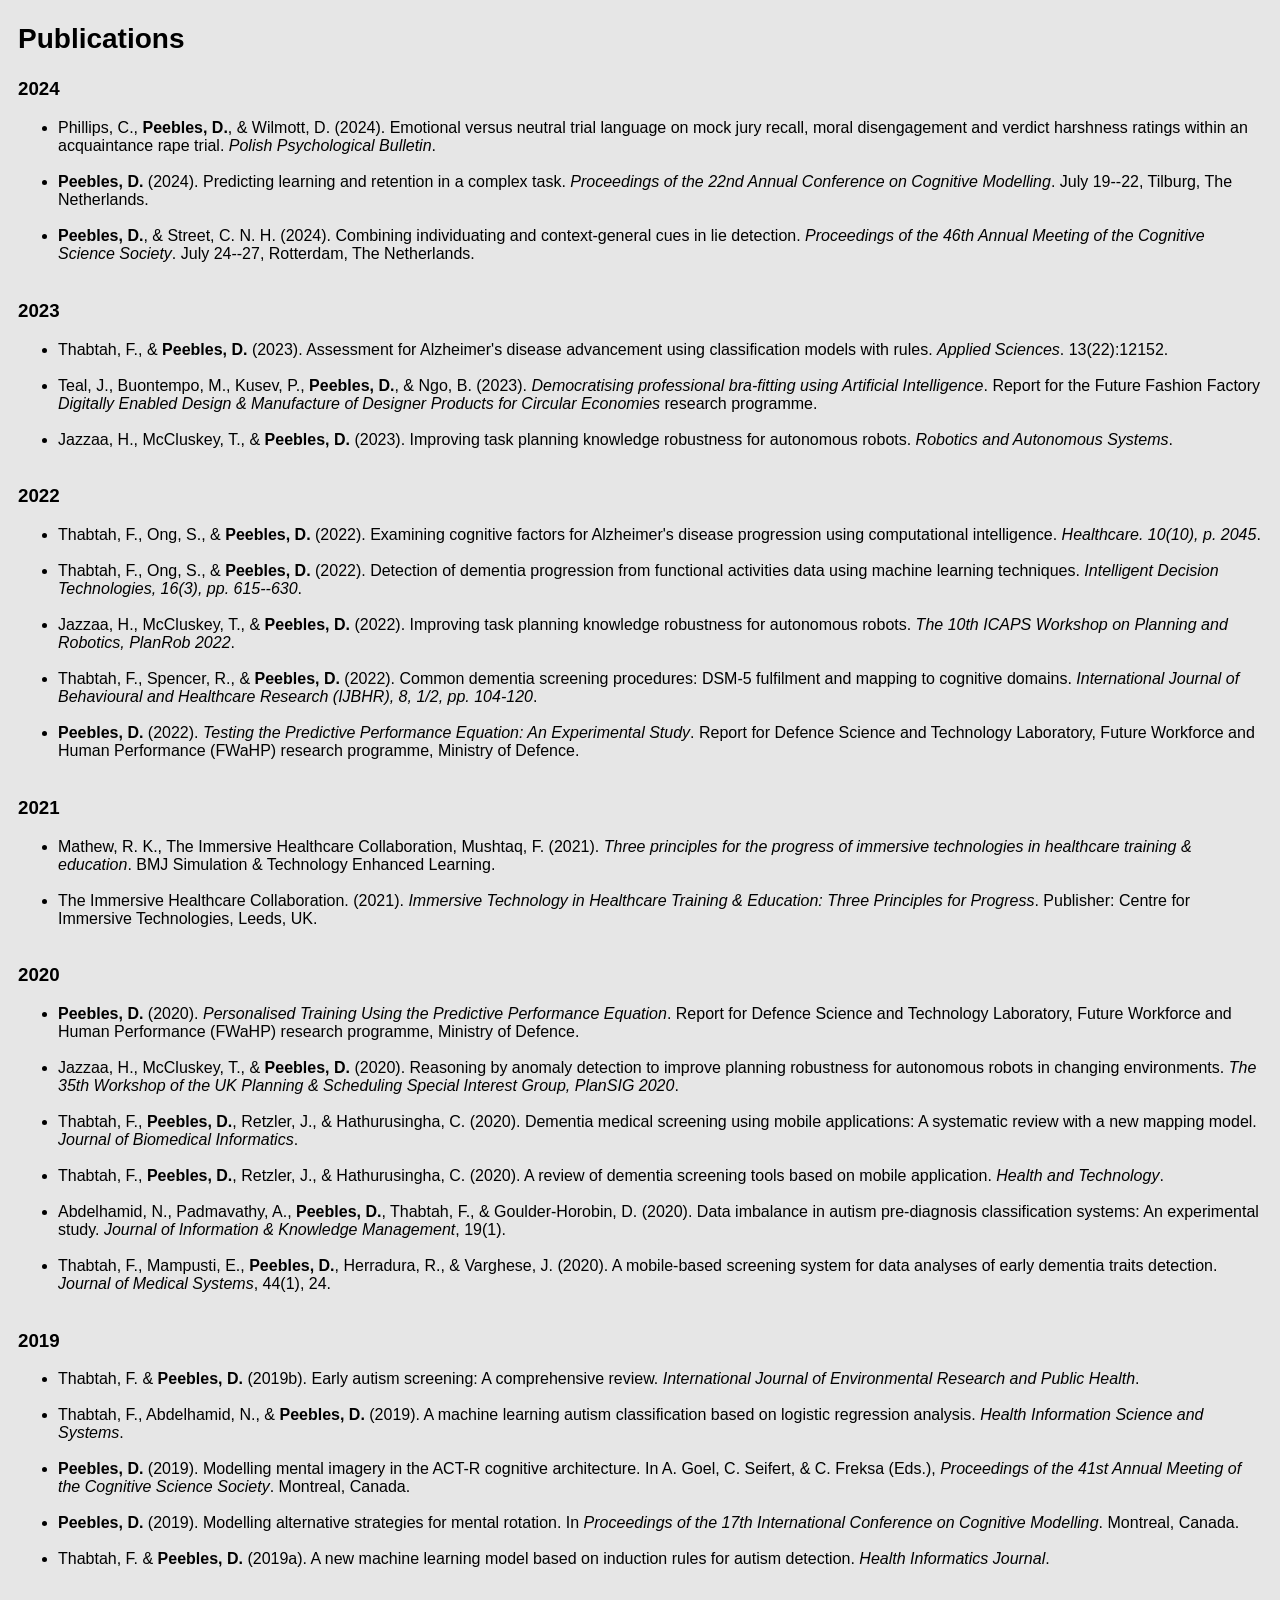
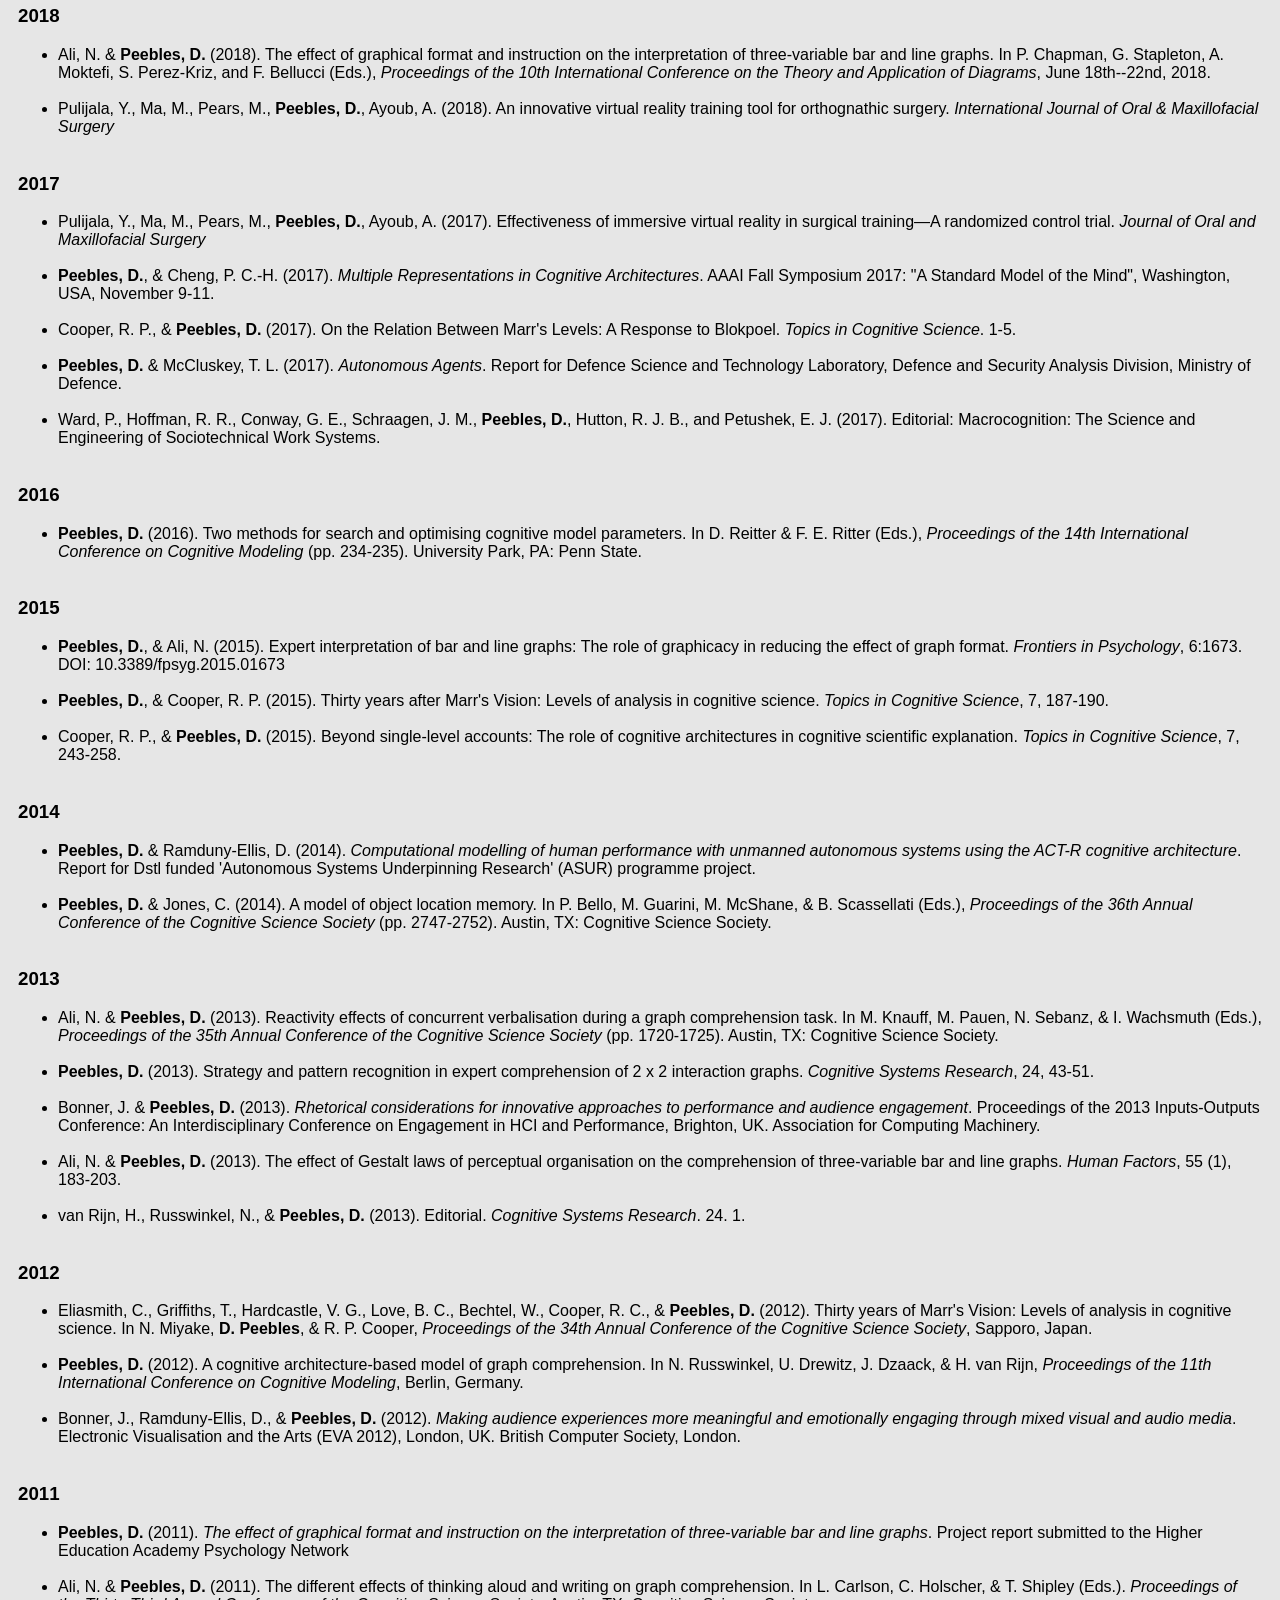
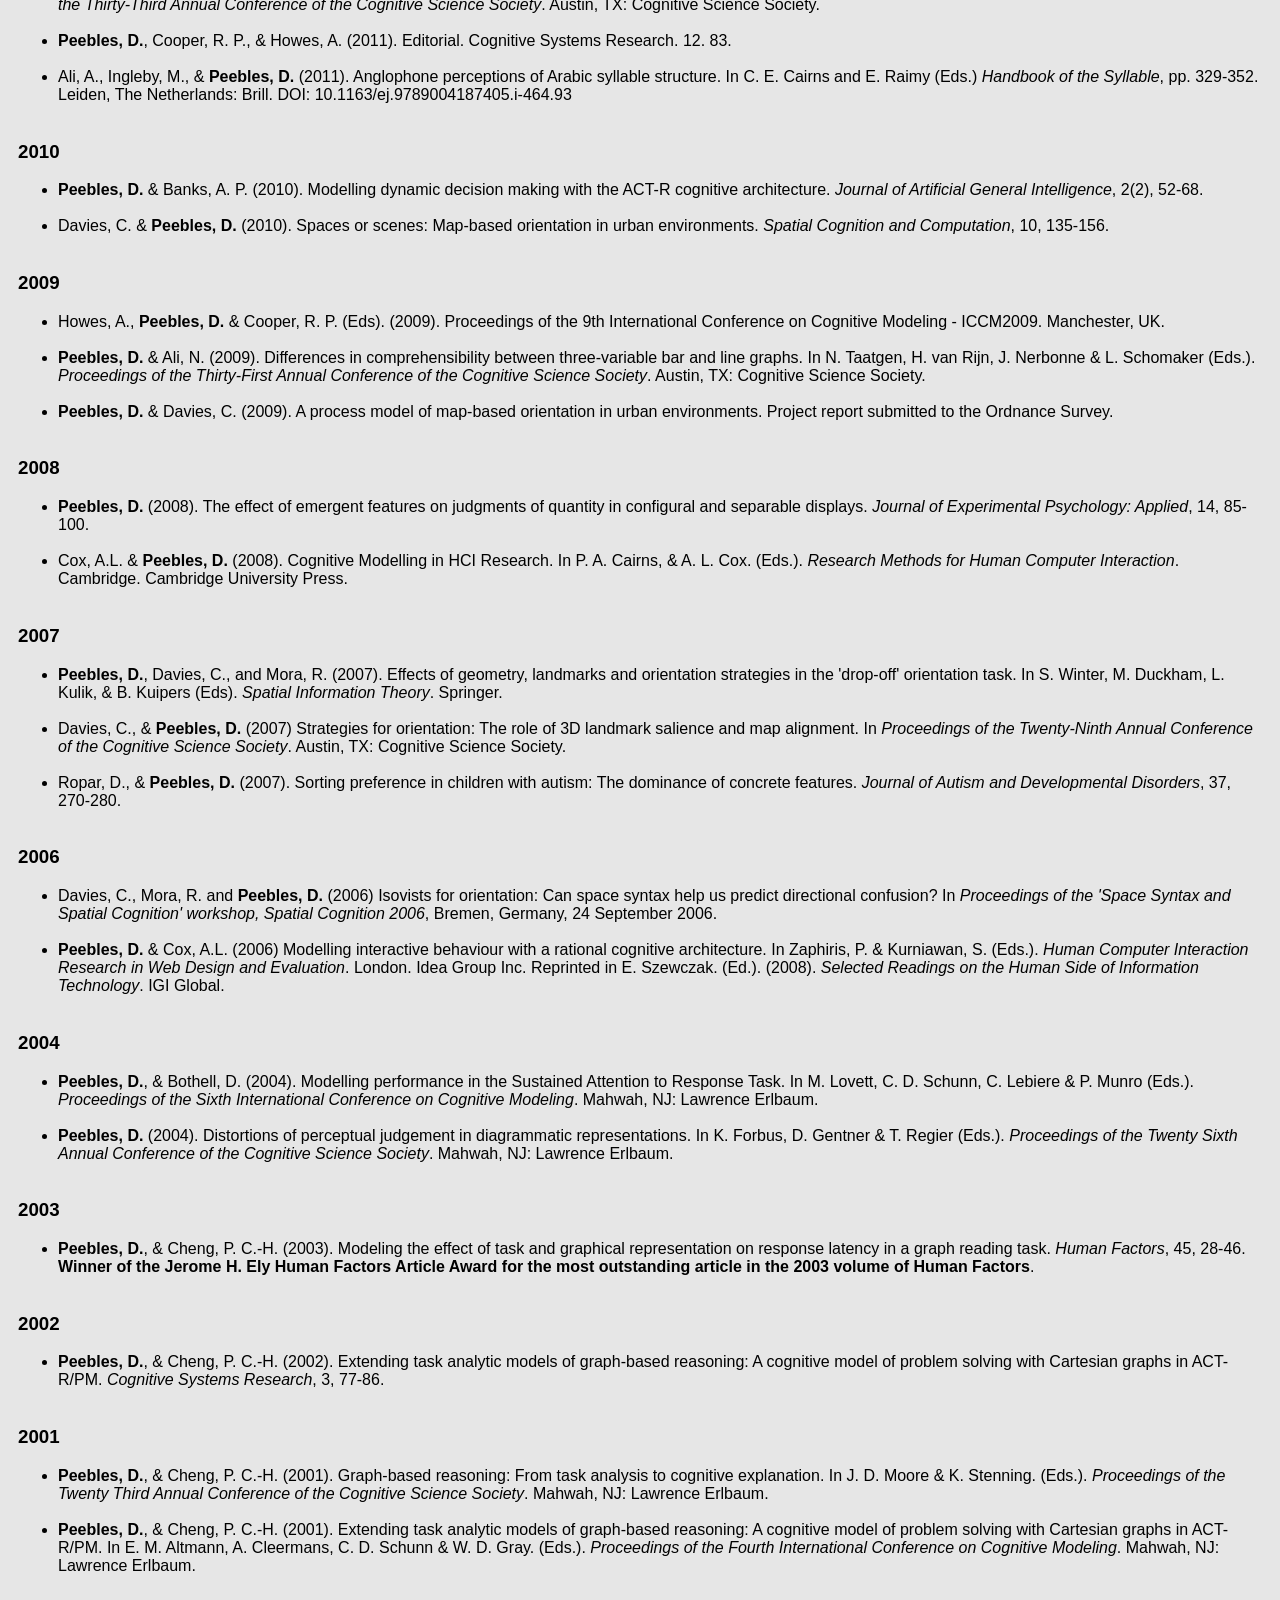
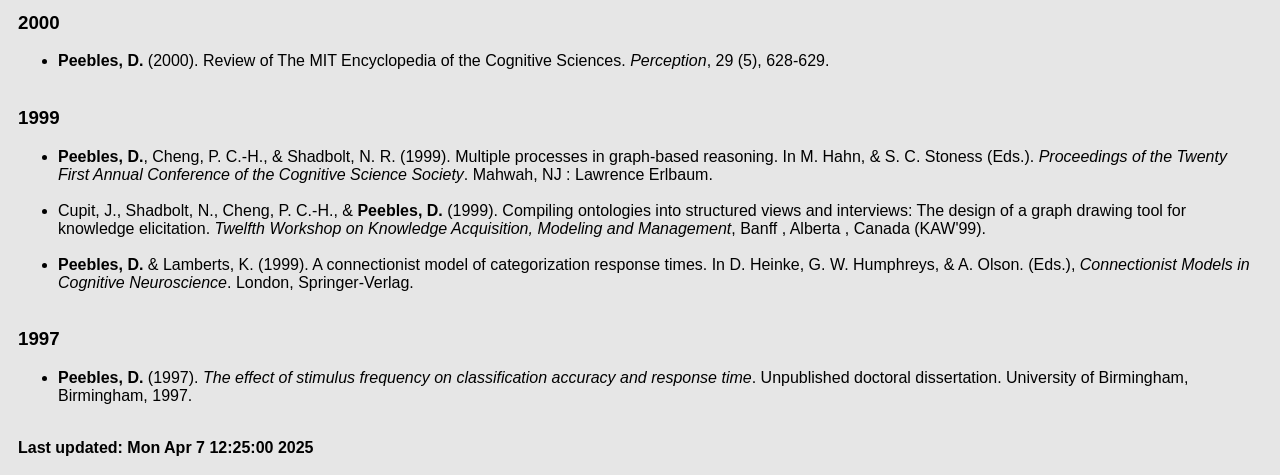
==== pubs.html @ a82c2af0 "Update site content" ====
<!DOCTYPE html>
<html>
  <link rel="icon" href="images/glider.ico" type="image/gif" sizes="16x16">
  <link rel="stylesheet" href="fontawesome-free-6.4.0-web/css/all.css">
  <head>
    <style>
      .head2 {
          font-size: 28px;
          font-family: Arial, Helvetica, sans-serif;
      }
      .head3 {
          font-size: 30px;
          font-family: Arial, Helvetica, sans-serif;
      }
      body {
          font-family: Tahoma, Geneva, sans-serif;
          padding:0px 10px 10px 10px;
      }
      .paddedList ul li {
          padding-bottom:10px;
      }
    </style>
    <title>David Peebles' Publications</title>
  </head>
  <body bgcolor="#E6E6E6">
    <h2 class="head2">Publications</h2>

    <h3>2024</h3>
    <ul class="paddedList">

   <li>Phillips, C., <b>Peebles, D.</b>, & Wilmott, D. (2024).  Emotional
   versus neutral trial language on mock jury recall, moral disengagement and
   verdict harshness ratings within an acquaintance rape trial. <em>Polish
   Psychological Bulletin</em>.  <a href="/papers/phi_pee_wil_2024.pdf"><i
   class="fa fa-file-pdf"></i></a></li><br>

   <li><b>Peebles, D.</b> (2024).  Predicting learning and retention in a
   complex task.  <em>Proceedings of the 22nd Annual Conference on Cognitive
   Modelling</em>.  July 19--22, Tilburg, The Netherlands.  <a
   href="/papers/pee_2024.pdf"><i class="fa fa-file-pdf"></i></a></li><br>

   <li><b>Peebles, D.</b>, & Street, C. N. H. (2024).  Combining individuating
   and context-general cues in lie detection.  <em>Proceedings of the 46th
   Annual Meeting of the Cognitive Science Society</em>.  July 24--27,
   Rotterdam, The Netherlands.  <a href="/papers/pee_str_2024.pdf"><i class="fa
   fa-file-pdf"></i></a></li><br>
 </ul>

    <h3>2023</h3>
    <ul class="paddedList">

   <li>Thabtah, F., & <b>Peebles, D.</b> (2023).  Assessment for Alzheimer's
   disease advancement using classification models with rules.  <em>Applied
   Sciences</em>. 13(22):12152.  <a href="/papers/tha_pee2023.pdf"><i
   class="fa fa-file-pdf"></i></a></li><br>

   <li>Teal, J., Buontempo, M., Kusev, P., <b>Peebles, D.</b>, & Ngo,
   B. (2023).  <em>Democratising professional bra-fitting using Artificial
   Intelligence</em>.  Report for the Future Fashion Factory <em>Digitally
   Enabled Design & Manufacture of Designer Products for Circular
   Economies</em> research programme.  <a
   href="https://futurefashionfactory.org/brarista-democratising-professional-bra-fitting-using-artificial-intelligence/"><i
   class="fa-sharp fa-solid fa-link"></i></a></li><br>

   <li>Jazzaa, H., McCluskey, T., & <b>Peebles, D.</b> (2023).  Improving task
   planning knowledge robustness for autonomous robots. <em>Robotics and
   Autonomous Systems</em>.  <a
   href="http://dx.doi.org/10.2139/ssrn.4390651"><i class="fa-sharp fa-solid
   fa-link"></i></a></li><br>

    </ul>

    <h3>2022</h3>
    <ul class="paddedList">

      <li>Thabtah, F., Ong, S., & <b>Peebles, D.</b> (2022).  Examining
        cognitive factors for Alzheimer's disease progression using
        computational intelligence.  <em>Healthcare. 10(10),
        p. 2045</em>.  <a href="/papers/tha-ong-pee-2022b.pdf"><i class="fa
        fa-file-pdf"></i></a></li><br>

      <li>Thabtah, F., Ong, S., & <b>Peebles, D.</b> (2022).  Detection of
        dementia progression from functional activities data using machine
        learning techniques.  <em>Intelligent Decision Technologies, 16(3),
        pp. 615--630</em>.  <a href="/papers/tha-ong-pee-2022a.pdf"><i class="fa
        fa-file-pdf"></i></a></li><br>

      <li>Jazzaa, H., McCluskey, T., & <b>Peebles, D.</b> (2022).  Improving
        task planning knowledge robustness for autonomous robots.  <em>The 10th
        ICAPS Workshop on Planning and Robotics, PlanRob
        2022</em>.  <a href="/papers/jaz-mcc-pee-2022.pdf"><i class="fa
        fa-file-pdf"></i></a></li><br>

      <li>Thabtah, F., Spencer, R., & <b>Peebles, D.</b> (2022).  Common
         dementia screening procedures: DSM-5 fulfilment and mapping to
         cognitive domains.  <em>International Journal of Behavioural and
         Healthcare Research (IJBHR), 8, 1/2, pp. 104-120</em>.</li><br>

      <li><b>Peebles, D.</b>  (2022).  <em>Testing the Predictive Performance
          Equation: An Experimental Study</em>.  Report for Defence Science and
          Technology Laboratory, Future Workforce and Human Performance (FWaHP)
          research programme, Ministry of Defence.</li><br>

    </ul>

    <h3>2021</h3>
    <ul class="paddedList">

      <li>Mathew, R. K., The Immersive Healthcare Collaboration, Mushtaq,
        F. (2021). <em>Three principles for the progress of immersive
          technologies in healthcare training & education</em>. BMJ Simulation &
        Technology Enhanced
        Learning.  <a href="/papers/bmjstel-letter-2021.pdf"><i class="fa
        fa-file-pdf"></i></a></li><br>

      <li>The Immersive Healthcare Collaboration. (2021). <em>Immersive
        Technology in Healthcare Training & Education: Three Principles for
        Progress</em>. Publisher: Centre for Immersive Technologies, Leeds,
        UK.  <a href="/papers/immersive-healthcare-2021.pdf"><i class="fa
        fa-file-pdf"></i></a></li><br>
    </ul>

    <h3>2020</h3>
    <ul class="paddedList">

      <li><b>Peebles, D.</b>  (2020).  <em>Personalised Training Using the
        Predictive Performance Equation</em>. Report for Defence Science and
        Technology Laboratory, Future Workforce and Human Performance (FWaHP)
        research programme, Ministry of Defence.</li><br>

      <li>Jazzaa, H., McCluskey, T., & <b>Peebles, D.</b> (2020). Reasoning by
        anomaly detection to improve planning robustness for autonomous robots
        in changing environments.  <em>The 35th Workshop of the UK Planning &
        Scheduling Special Interest Group, PlanSIG
        2020</em>.  <a href="/papers/jaz-mcc-pee-2020.pdf"><i class="fa
        fa-file-pdf"></i></a></li><br>

      <li>Thabtah, F., <b>Peebles, D.</b>, Retzler, J., & Hathurusingha,
        C. (2020). Dementia medical screening using mobile applications: A
        systematic review with a new mapping model.  <em>Journal of Biomedical
        Informatics</em>.  <a href="https://doi.org/10.1016/j.jbi.2020.103573"><i class="fa
        fa-file-pdf"></i></a></li><br>

      <li>Thabtah, F., <b>Peebles, D.</b>, Retzler, J., & Hathurusingha,
      C. (2020). A review of dementia screening tools based on mobile
      application.  <em>Health and
      Technology</em>.  <a href="./papers/tha-pee-ret-hat-2020-corrected.pdf"><i class="fa
      fa-file-pdf"></i></a></li><br>

      <li>Abdelhamid, N., Padmavathy, A., <b>Peebles, D.</b>, Thabtah, F., &
      Goulder-Horobin, D. (2020). Data imbalance in autism pre-diagnosis
      classification systems: An experimental study.  <em>Journal of Information
      & Knowledge Management</em>,
      19(1).  <a href="./papers/abd-pad-pee-tha-gou-2020.pdf"><i class="fa
      fa-file-pdf"></i></a></li><br>

      <li>Thabtah, F., Mampusti, E., <b>Peebles, D.</b>, Herradura, R., &
      Varghese, J. (2020).  A mobile-based screening system for data analyses of
      early dementia traits detection. <em>Journal of Medical Systems</em>,
      44(1), 24. <a href="./papers/tha-mam-pee-her-var-2020.pdf"><i class="fa
      fa-file-pdf"></i></a></li><br>
    </ul>

    <h3>2019</h3>
    <ul class="paddedList">

      <li>Thabtah, F. & <b>Peebles, D.</b> (2019b).  Early autism screening: A
      comprehensive review. <em>International Journal of Environmental Research
      and Public Health</em>.  <a href="./papers/tha-pee-2019b.pdf"><i class="fa
      fa-file-pdf"></i></a></li><br>

      <li>Thabtah, F., Abdelhamid, N., & <b>Peebles, D.</b> (2019). A machine
      learning autism classification based on logistic regression
      analysis. <em>Health Information Science and
      Systems</em>.  <a href="./papers/tha-abd-pee-2019.pdf"><i class="fa
      fa-file-pdf"></i></a></li><br>

      <li><b>Peebles, D.</b> (2019).  Modelling mental imagery in the ACT-R
      cognitive architecture.  In A. Goel, C. Seifert, & C. Freksa
      (Eds.), <em>Proceedings of the 41st Annual Meeting of the Cognitive
      Science Society</em>.  Montreal,
      Canada.  <a href="./papers/pee2019a.pdf"><i class="fa
      fa-file-pdf"></i></a></li><br>

      <li><b>Peebles, D.</b> (2019).  Modelling alternative strategies for
      mental rotation.  In <em>Proceedings of the 17th International Conference
      on Cognitive Modelling</em>.  Montreal,
      Canada.  <a href="./papers/pee2019b.pdf"><i class="fa
      fa-file-pdf"></i></a></li><br>

      <li>Thabtah, F. & <b>Peebles, D.</b> (2019a). A new machine learning model
      based on induction rules for autism detection. <em>Health Informatics
      Journal</em>.  <a href="./papers/tha-pee-2019a.pdf"><i class="fa
      fa-file-pdf"></i></a></li><br>
    </ul>

    <h3>2018</h3>
    <ul class="paddedList">
    <li>Ali, N. & <b>Peebles, D.</b> (2018). The effect of graphical format and
      instruction on the interpretation of three-variable bar and line graphs.
      In P. Chapman, G. Stapleton, A. Moktefi, S. Perez-Kriz, and F. Bellucci
      (Eds.), <em>Proceedings of the 10th International Conference on the Theory
      and Application of Diagrams</em>, June 18th--22nd,
      2018.  <a href="./papers/ali_pee2018.pdf"><i class="fa
      fa-file-pdf"></i></a></li><br>

    <li>Pulijala, Y., Ma, M., Pears, M., <b>Peebles, D.</b>, Ayoub, A. (2018).
        An innovative virtual reality training tool for orthognathic
        surgery.  <em>International Journal of Oral &amp Maxillofacial
        Surgery</em> <a href="./papers/pul-ma-pea-pee-ayo-2018.pdf"><i class="fa
        fa-file-pdf"></i></a></li><br>
    </ul>
    <h3>2017</h3>
    <ul class="paddedList">

      <li>Pulijala, Y., Ma, M., Pears, M., <b>Peebles, D.</b>, Ayoub,
        A. (2017). Effectiveness of immersive virtual reality in surgical
        training&mdash;A randomized control trial.  <em>Journal of Oral and
        Maxillofacial
        Surgery</em> <a href="./papers/pul-ma-pea-pee-ayo-2017.pdf"><i class="fa
        fa-file-pdf"></i></a></li><br>

      <li><b>Peebles, D.</b>, & Cheng, P. C.-H. (2017).  <em>Multiple
          Representations in Cognitive Architectures</em>.  AAAI Fall Symposium
          2017: "A Standard Model of the Mind", Washington, USA, November 9-11.
          <a href="./papers/pee-che-2017.pdf"><i class="fa
        fa-file-pdf"></i></a></li><br>

      <li>Cooper, R. P., & <b>Peebles, D.</b> (2017).  On the Relation Between
        Marr's Levels: A Response to Blokpoel.  <em>Topics in Cognitive
        Science</em>. 1-5. <a href="./papers/coo-pee-2017.pdf"><i class="fa
        fa-file-pdf"></i></a></li><br>

      <li><b>Peebles, D.</b> & McCluskey, T. L. (2017).  <em>Autonomous
          Agents</em>. Report for Defence Science and Technology Laboratory,
          Defence and Security Analysis Division, Ministry of Defence.</li><br>

      <li> Ward, P., Hoffman, R. R., Conway, G. E., Schraagen,
        J. M., <b>Peebles, D.</b>, Hutton, R. J. B., and Petushek, E. J. (2017).
        Editorial: Macrocognition: The Science and Engineering of Sociotechnical
        Work
        Systems.  <a href="https://doi.org/10.3389/fpsyg.2017.00515"><i class="fa
        fa-file-pdf"></i></a></li><br>
    </ul>
    <h3>2016</h3>
    <ul class="paddedList">

      <li><b>Peebles, D.</b> (2016).  Two methods for search and optimising
        cognitive model parameters.  In D. Reitter & F. E. Ritter
        (Eds.), <em>Proceedings of the 14th International Conference on
        Cognitive Modeling</em> (pp. 234-235).  University Park, PA: Penn
        State.  <a href="./papers/pee2016.pdf"><i class="fa
        fa-file-pdf"></i></a></li><br>

    </ul>
    <h3>2015</h3>
    <ul class="paddedList">
      <li><b>Peebles, D.</b>, & Ali, N. (2015).  Expert interpretation of bar
        and line graphs: The role of graphicacy in reducing the effect of graph
        format.  <em>Frontiers in Psychology</em>, 6:1673. DOI:
        10.3389/fpsyg.2015.01673 <a href="./papers/pee_ali2015.pdf"><i class="fa
        fa-file-pdf"></i></a></li><br>

      <li><b>Peebles, D.</b>, & Cooper, R. P. (2015).  Thirty years after Marr's
        Vision: Levels of analysis in cognitive science.  <em>Topics in
        Cognitive Science</em>, 7,
        187-190. <a href="./papers/pee_coo2015.pdf"><i class="fa
        fa-file-pdf"></i></a></li><br>

      <li>Cooper, R. P., & <b>Peebles, D.</b> (2015).  Beyond single-level
        accounts: The role of cognitive architectures in cognitive scientific
        explanation.  <em>Topics in Cognitive Science</em>, 7,
        243-258. <a href="./papers/coo_pee2015.pdf"><i class="fa
        fa-file-pdf"></i></a></li><br>

    </ul>
    <h3>2014</h3>
    <ul class="paddedList">
    <li><b>Peebles, D.</b> & Ramduny-Ellis, D. (2014).  <em>Computational
      modelling of human performance with unmanned autonomous systems using the
      ACT-R cognitive architecture</em>. Report for Dstl funded 'Autonomous
      Systems Underpinning Research' (ASUR) programme project.</li><br>

    <li><b>Peebles, D.</b> & Jones, C. (2014). A model of object location
      memory.  In P. Bello, M. Guarini, M. McShane, & B. Scassellati
      (Eds.), <em>Proceedings of the 36th Annual Conference of the Cognitive
      Science Society</em> (pp. 2747-2752). Austin, TX: Cognitive Science
      Society.  <a href="./papers/pee_jon2014.pdf"><i class="fa
      fa-file-pdf"></i></a></li><br>

    </ul>
    <h3>2013</h3>
    <ul class="paddedList">
    <li>Ali, N. & <b>Peebles, D.</b> (2013). Reactivity effects of concurrent
      verbalisation during a graph comprehension task. In M. Knauff, M. Pauen,
      N. Sebanz, & I. Wachsmuth (Eds.), <em>Proceedings of the 35th Annual
      Conference of the Cognitive Science Society</em> (pp. 1720-1725). Austin,
      TX: Cognitive Science
      Society.  <a href="./papers/ali_pee2013b.pdf"><i class="fa
      fa-file-pdf"></i></a></li><br>

    <li><b>Peebles, D.</b> (2013). Strategy and pattern recognition in expert
      comprehension of 2 x 2 interaction graphs. <em>Cognitive Systems
      Research</em>, 24, 43-51.  <a href="./papers/pee2013.pdf"><i class="fa
      fa-file-pdf"></i></a></li><br>

    <li>Bonner, J. & <b>Peebles, D.</b> (2013).  <em>Rhetorical considerations
      for innovative approaches to performance and audience engagement</em>.
      Proceedings of the 2013 Inputs-Outputs Conference: An Interdisciplinary
      Conference on Engagement in HCI and Performance, Brighton,
      UK. Association for Computing
      Machinery.  <a href="./papers/bon_pee2013.pdf"><i class="fa
      fa-file-pdf"></i></a></li><br>

    <li>Ali, N. & <b>Peebles, D.</b> (2013). The effect of Gestalt laws of
      perceptual organisation on the comprehension of three-variable bar and
      line graphs. <em>Human Factors</em>, 55 (1),
      183-203.  <a href="./papers/ali_pee2013.pdf"><i class="fa
      fa-file-pdf"></i></a></li><br>

    <li>van Rijn, H., Russwinkel, N., & <b>Peebles, D.</b> (2013).
      Editorial.  <em>Cognitive Systems
      Research</em>. 24. 1.  <a href="./papers/csr_editorial2013.pdf"><i class="fa
      fa-file-pdf"></i></a></li><br>

    </ul>
    <h3>2012</h3>
    <ul>
      <li>Eliasmith, C., Griffiths, T., Hardcastle, V. G., Love, B. C.,
      Bechtel, W., Cooper, R. C., & <b>Peebles, D.</b> (2012). Thirty years of
      Marr's Vision: Levels of analysis in cognitive science.  In
      N. Miyake, <b>D. Peebles</b>, & R. P. Cooper, <em>Proceedings of the 34th
      Annual Conference of the Cognitive Science Society</em>, Sapporo,
      Japan.  <a href="./papers/eli-gri-har-lov-bec-coo-pee-2012.pdf"><i class="fa
      fa-file-pdf"></i></a></li><br>

      <li><b>Peebles, D.</b> (2012). A cognitive architecture-based model of graph
      comprehension. In N. Russwinkel, U. Drewitz, J. Dzaack, & H. van
      Rijn, <em>Proceedings of the 11th International Conference on Cognitive
      Modeling</em>, Berlin,
      Germany.  <a href="./papers/iccm2012-1.pdf"><i class="fa
      fa-file-pdf"></i></a></li><br>

    <li>Bonner, J., Ramduny-Ellis, D., & <b>Peebles, D.</b> (2012).  <em>Making
      audience experiences more meaningful and emotionally engaging through
      mixed visual and audio media</em>.  Electronic Visualisation and the Arts
      (EVA 2012), London, UK. British Computer Society,
      London. <a href="./papers/bon_ram_pee_2012.pdf"><i class="fa
      fa-file-pdf"></i></a></li><br>
    </ul>
    <h3>2011</h3>
    <ul>
    <li><b>Peebles, D.</b> (2011). <em>The effect of graphical format and
      instruction on the interpretation of three-variable bar and line
      graphs</em>.  Project report submitted to the Higher Education Academy
      Psychology Network <a href="./papers/pee2011.pdf"><i class="fa
      fa-file-pdf"></i></a></li><br>

    <li>Ali, N. & <b>Peebles, D.</b> (2011). The different effects of thinking
      aloud and writing on graph comprehension.  In L. Carlson, C. Holscher, &
      T. Shipley (Eds.).  <em>Proceedings of the Thirty-Third Annual Conference
      of the Cognitive Science Society</em>.  Austin, TX: Cognitive Science
      Society.  <a href="./papers/ali_pee2011.pdf"><i class="fa
      fa-file-pdf"></i></a></li><br>

    <li><b>Peebles, D.</b>, Cooper, R. P., & Howes, A. (2011).  Editorial.
      Cognitive Systems Research.  12.
      83.  <a href="./papers/pee_coo_how2011.pdf"><i class="fa
      fa-file-pdf"></i></a></li><br>

    <li>Ali, A., Ingleby, M., & <b>Peebles, D.</b> (2011). Anglophone
      perceptions of Arabic syllable structure. In C. E. Cairns and E. Raimy
      (Eds.) <em>Handbook of the Syllable</em>, pp. 329-352. Leiden, The
      Netherlands: Brill. DOI:
      10.1163/ej.9789004187405.i-464.93 <a href="./papers/ali_ing_pee2011.pdf"><i class="fa
      fa-file-pdf"></i></a></li><br>
    </ul>
    <h3>2010</h3>
    <ul>
    <li><b>Peebles, D.</b> & Banks, A. P. (2010).  Modelling dynamic decision
      making with the ACT-R cognitive architecture.  <em>Journal of Artificial
      General Intelligence</em>, 2(2),
      52-68.  <a href="./papers/pee_ban2010.pdf"><i class="fa
      fa-file-pdf"></i></a></li><br>

    <li>Davies, C. & <b>Peebles, D.</b> (2010).  Spaces or scenes: Map-based
      orientation in urban environments.  <em>Spatial Cognition and
      Computation</em>, 10,
      135-156.  <a href="./papers/dav_pee2010.pdf"><i class="fa
      fa-file-pdf"></i></a></li><br>

    </ul>
    <h3>2009</h3>
    <ul>
    <li>Howes, A., <b>Peebles, D.</b> & Cooper, R. P. (Eds). (2009).
      Proceedings of the 9th International Conference on Cognitive Modeling -
      ICCM2009.  Manchester, UK.  <a href="./papers/iccm2009.pdf"><i class="fa
      fa-file-pdf"></i></a></li><br>

    <li><b>Peebles, D.</b> & Ali, N. (2009). Differences in comprehensibility
      between three-variable bar and line graphs. In N. Taatgen, H. van Rijn,
      J. Nerbonne & L. Schomaker (Eds.).  <em>Proceedings of the Thirty-First
      Annual Conference of the Cognitive Science Society</em>. Austin, TX:
      Cognitive Science
      Society.  <a href="./papers/pee_ali2009.pdf"><i class="fa
      fa-file-pdf"></i></a></li><br>

    <li><b>Peebles, D.</b> & Davies, C. (2009). A process model of map-based
      orientation in urban environments.  Project report submitted to the
      Ordnance Survey.  <a href="./papers/pee_dav2009.pdf"><i class="fa
      fa-file-pdf"></i></a></li><br>

    </ul>
    <h3>2008</h3>
    <ul>
    <li><b>Peebles, D.</b> (2008). The effect of emergent features on judgments
      of quantity in configural and separable displays. <em>Journal of
      Experimental Psychology: Applied</em>, 14,
      85-100.  <a href="./papers/pee2008.pdf"><i class="fa
      fa-file-pdf"></i></a></li><br>

    <li>Cox, A.L. & <b>Peebles, D.</b> (2008). Cognitive Modelling in HCI
      Research. In P. A. Cairns, & A. L. Cox. (Eds.). <em>Research Methods for
      Human Computer Interaction</em>.  Cambridge.  Cambridge University
      Press.  <a href="./papers/cox_pee2008.pdf"><i class="fa
      fa-file-pdf"></i></a></li><br>
    </ul>
    <h3>2007</h3>
    <ul>
    <li><b>Peebles, D.</b>, Davies, C., and Mora, R. (2007). Effects of
      geometry, landmarks and orientation strategies in the 'drop-off'
      orientation task. In S. Winter, M. Duckham, L. Kulik, & B. Kuipers
      (Eds). <em>Spatial Information
      Theory</em>. Springer.  <a href="./papers/pee_dav_mor2007.pdf"><i class="fa
      fa-file-pdf"></i></a></li><br>

    <li>Davies, C., & <b>Peebles, D.</b> (2007) Strategies for orientation:
      The role of 3D landmark salience and map alignment. In
      <em>Proceedings of the Twenty-Ninth Annual Conference of the Cognitive
        Science Society</em>. Austin, TX: Cognitive Science
        Society.  <a href="./papers/dav_pee2007.pdf"><i class="fa
        fa-file-pdf"></i></a></li><br>

    <li>Ropar, D., & <b>Peebles, D.</b> (2007). Sorting preference in children
      with autism: The dominance of concrete features.  <em>Journal of Autism
      and Developmental Disorders</em>, 37,
      270-280.  <a href="./papers/rop_pee2007.pdf"><i class="fa
      fa-file-pdf"></i></a></li><br>

    </ul>
    <h3>2006</h3>
    <ul>
    <li>Davies, C., Mora, R. and <b>Peebles, D.</b> (2006) Isovists for
      orientation: Can space syntax help us predict directional confusion?
      In <em>Proceedings of the 'Space Syntax and Spatial Cognition' workshop,
      Spatial Cognition 2006</em>, Bremen, Germany, 24 September
      2006.  <a href="./papers/dav_mor_pee2006.pdf"><i class="fa
      fa-file-pdf"></i></a></li><br>

    <li><b>Peebles, D.</b> & Cox, A.L. (2006) Modelling interactive behaviour
      with a rational cognitive architecture. In Zaphiris, P. & Kurniawan,
      S. (Eds.).  <em>Human Computer Interaction Research in Web Design and
      Evaluation</em>. London.  Idea Group Inc. Reprinted in
      E. Szewczak. (Ed.). (2008). <em>Selected Readings on the Human Side of
      Information Technology</em>. IGI
      Global.  <a href="./papers/pee_cox2006.pdf"><i class="fa
      fa-file-pdf"></i></a></li><br>

    </ul>
    <h3>2004</h3>
    <ul>
    <li><b>Peebles, D.</b>, & Bothell, D. (2004). Modelling performance in the
      Sustained Attention to Response Task.  In M. Lovett, C. D. Schunn,
      C. Lebiere & P. Munro (Eds.). <em>Proceedings of the Sixth International
      Conference on Cognitive Modeling</em>. Mahwah, NJ: Lawrence
      Erlbaum.  <a href="./papers/pee_bot2004.pdf"><i class="fa
      fa-file-pdf"></i></a></li><br>

    <li><b>Peebles, D.</b> (2004). Distortions of perceptual judgement in
      diagrammatic representations. In K. Forbus, D. Gentner & T. Regier
      (Eds.).  <em>Proceedings of the Twenty Sixth Annual Conference of the
      Cognitive Science Society</em>. Mahwah, NJ: Lawrence
      Erlbaum.  <a href="./papers/pee2004.pdf"><i class="fa
      fa-file-pdf"></i></a></li><br>

    </ul>
    <h3>2003</h3>
    <ul>
    <li><b>Peebles, D.</b>, & Cheng, P. C.-H. (2003). Modeling the effect of
      task and graphical representation on response latency in a graph reading
      task. <em>Human Factors</em>, 45, 28-46.  <b>Winner of the Jerome H. Ely
      Human Factors Article Award for the most outstanding article in the 2003
      volume of Human
      Factors</b>.  <a href="./papers/pee_che2003.pdf"><i class="fa
      fa-file-pdf"></i></a></li><br>

    </ul>
    <h3>2002</h3>
    <ul>
    <li><b>Peebles, D.</b>, & Cheng, P. C.-H. (2002).  Extending task analytic
      models of graph-based reasoning: A cognitive model of problem solving with
      Cartesian graphs in ACT-R/PM.  <em>Cognitive Systems Research</em>, 3,
      77-86.  <a href="./papers/pee_che2002.pdf"><i class="fa
      fa-file-pdf"></i></a></li><br>

    </ul>
    <h3>2001</h3>
    <ul>
    <li><b>Peebles, D.</b>, & Cheng, P. C.-H. (2001). Graph-based reasoning:
      From task analysis to cognitive explanation. In J. D. Moore &
      K. Stenning. (Eds.).  <em>Proceedings of the Twenty Third Annual
      Conference of the Cognitive Science Society</em>. Mahwah, NJ: Lawrence
      Erlbaum.  <a href="./papers/pee_che_cogsci2001.pdf"><i class="fa
      fa-file-pdf"></i></a></li><br>

    <li><b>Peebles, D.</b>, & Cheng, P. C.-H. (2001).  Extending task analytic
      models of graph-based reasoning: A cognitive model of problem solving with
      Cartesian graphs in ACT-R/PM.  In E. M. Altmann, A. Cleermans,
      C. D. Schunn & W. D. Gray. (Eds.).  <em>Proceedings of the Fourth
      International Conference on Cognitive Modeling</em>.  Mahwah, NJ: Lawrence
      Erlbaum.  <a href="./papers/pee_che_iccm2001.pdf"><i class="fa
      fa-file-pdf"></i></a></li><br>

    </ul>
    <h3>2000</h3>
    <ul>
    <li><b>Peebles, D.</b> (2000). Review of The MIT Encyclopedia of the
      Cognitive Sciences.  <em>Perception</em>, 29 (5),
      628-629.  <a href="./papers/pee2000.pdf"><i class="fa
      fa-file-pdf"></i></a></li><br>

    </ul>
    <h3>1999</h3>
    <ul>
    <li><b>Peebles, D.</b>, Cheng, P. C.-H., & Shadbolt, N. R. (1999).  Multiple
      processes in graph-based reasoning. In M. Hahn, & S. C. Stoness
      (Eds.).  <em>Proceedings of the Twenty First Annual Conference of the
      Cognitive Science Society</em>. Mahwah, NJ : Lawrence
      Erlbaum.  <a href="./papers/pee_che_sha1999.pdf"><i class="fa
      fa-file-pdf"></i></a></li><br>

    <li>Cupit, J., Shadbolt, N., Cheng, P. C.-H., & <b>Peebles, D.</b>
      (1999). Compiling ontologies into structured views and interviews: The
      design of a graph drawing tool for knowledge elicitation.  <em>Twelfth
      Workshop on Knowledge Acquisition, Modeling and Management</em>, Banff ,
      Alberta , Canada (KAW'99). </li><br>

    <li><b>Peebles, D.</b> & Lamberts, K. (1999). A connectionist model of
      categorization response times.  In D. Heinke, G. W. Humphreys, &
      A. Olson. (Eds.), <em>Connectionist Models in Cognitive
      Neuroscience</em>. London,
      Springer-Verlag.  <a href="./papers/pee_lam1999.pdf"><i class="fa
      fa-file-pdf"></i></a></li><br>

    </ul>
    <h3>1997</h3>
    <ul>
    <li><b>Peebles, D.</b> (1997).  <em>The effect of stimulus frequency on
        classification accuracy and response time</em>. Unpublished doctoral
        dissertation. University of Birmingham, Birmingham,
        1997.  <a href="./papers/pee1997.pdf"><i class="fa
        fa-file-pdf"></i></a></li><br>

    </ul>
    <b>Last updated: Mon Apr  7 12:25:00 2025</b>
  </body>
</html>
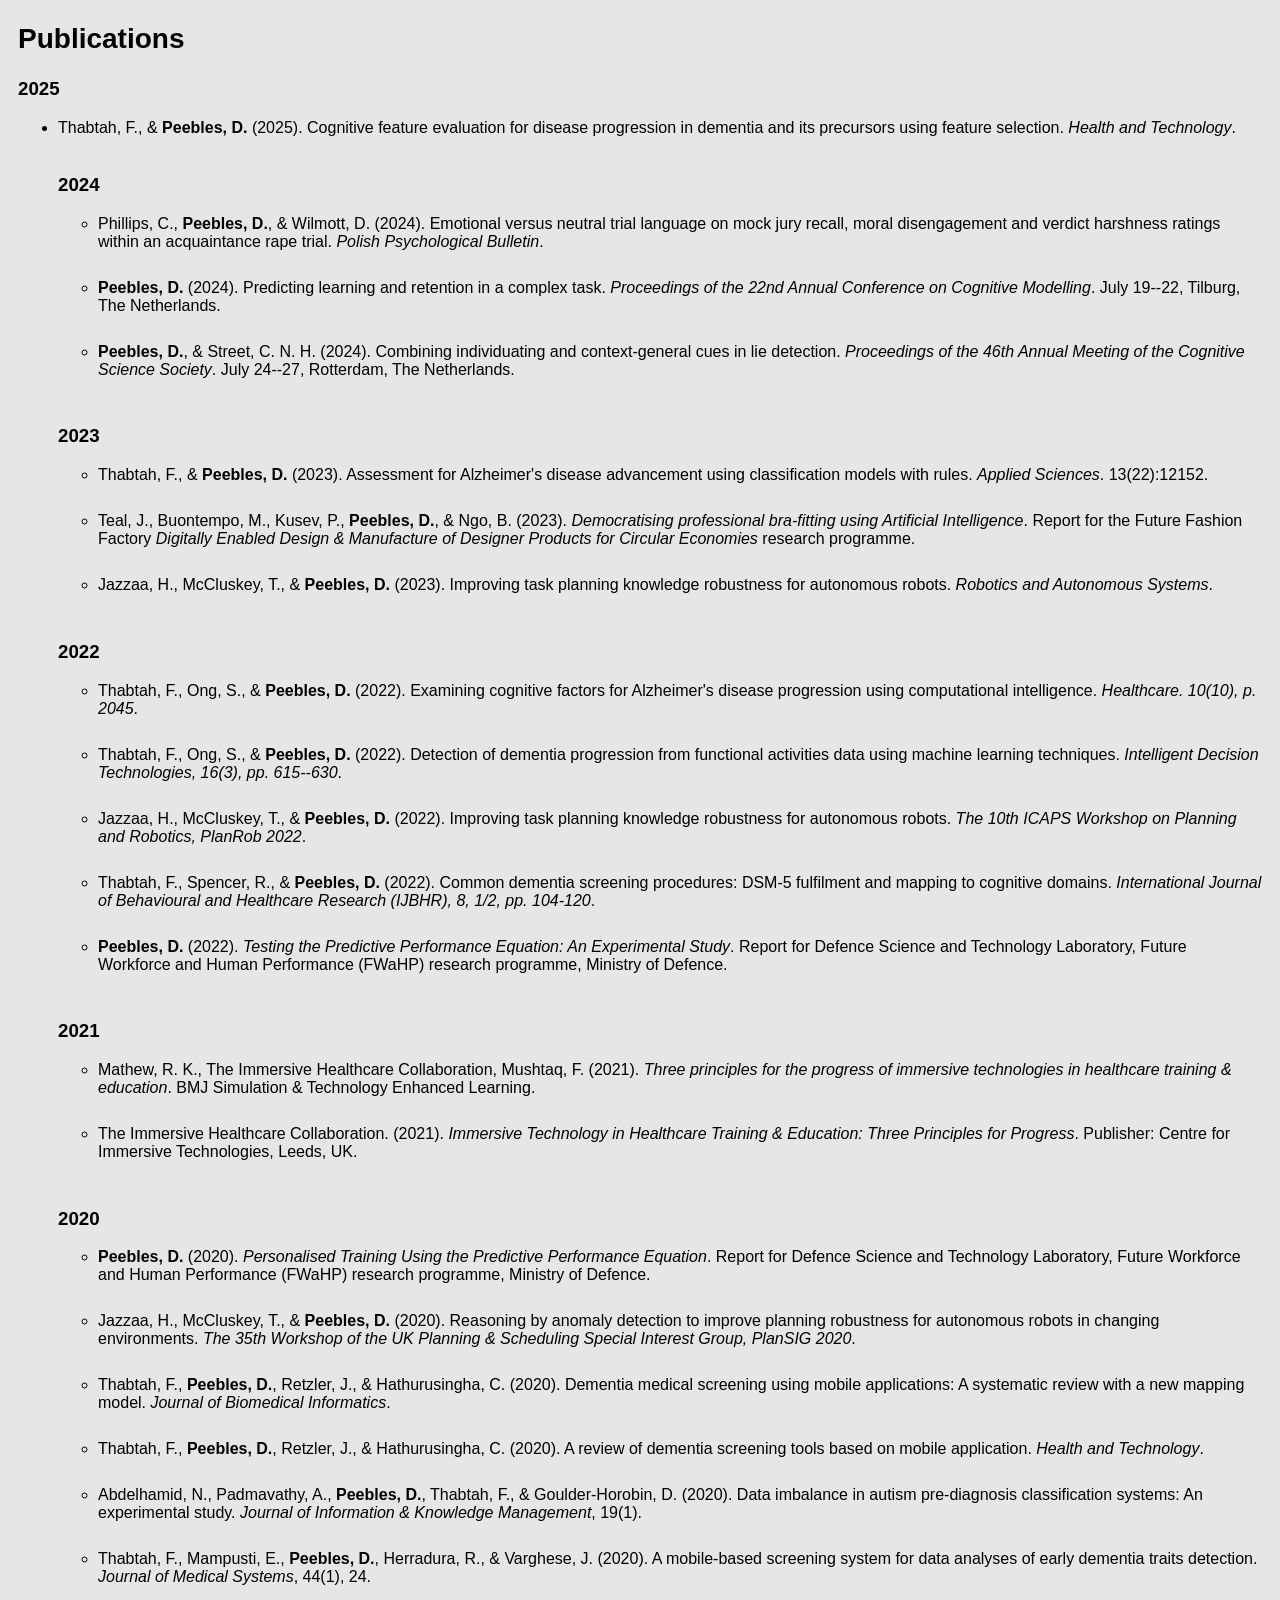
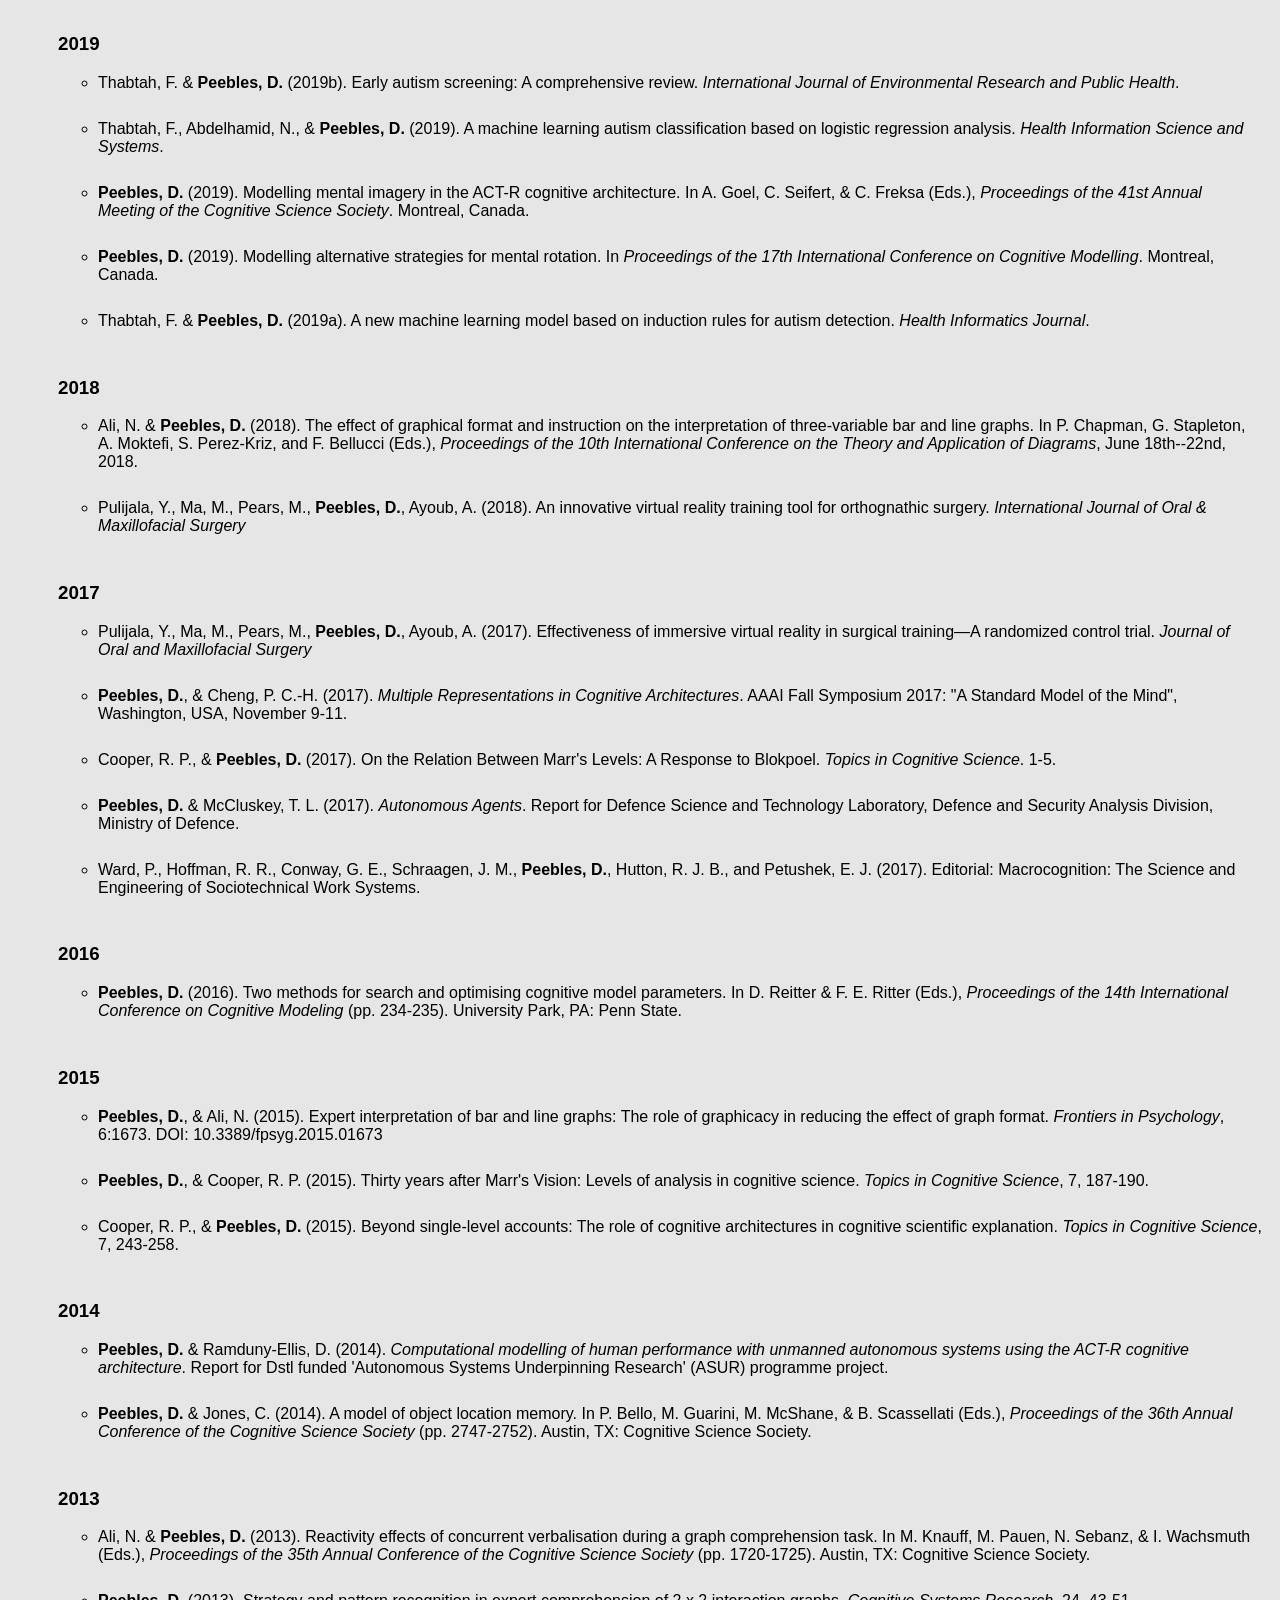
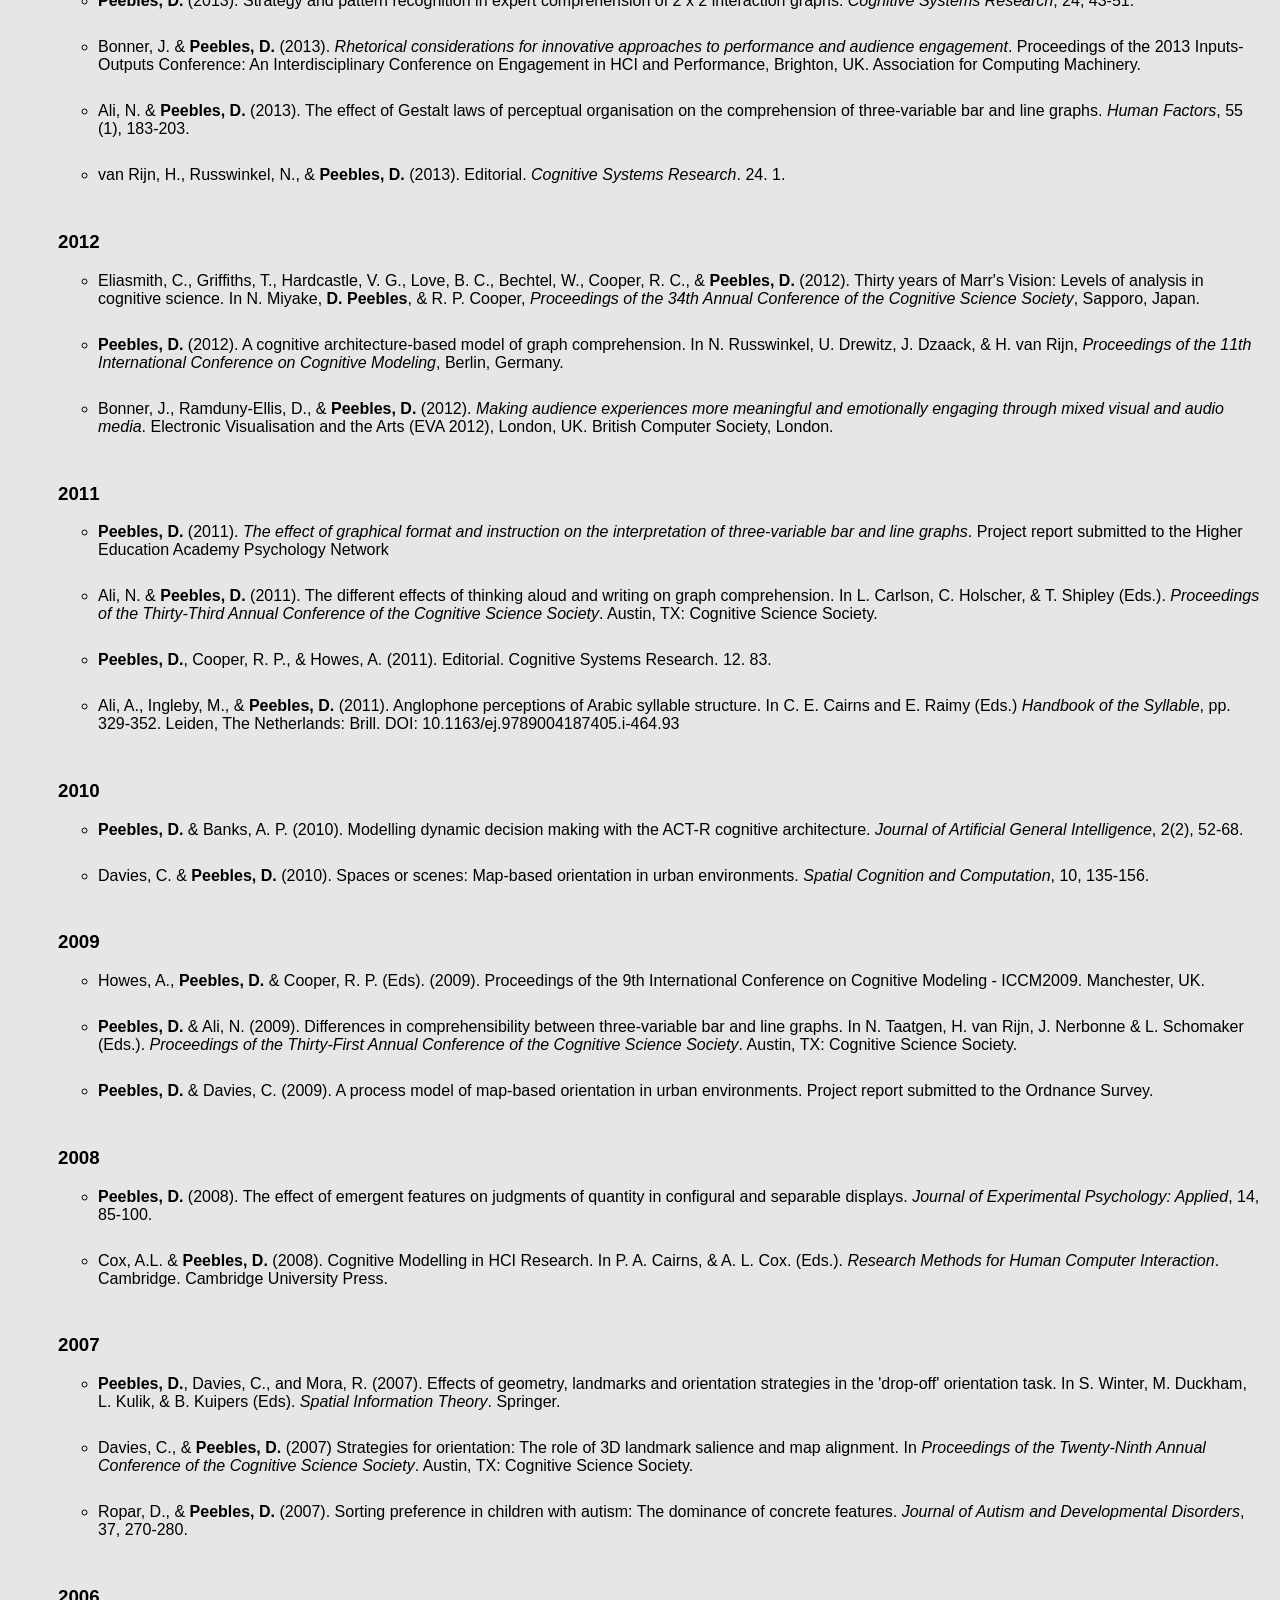
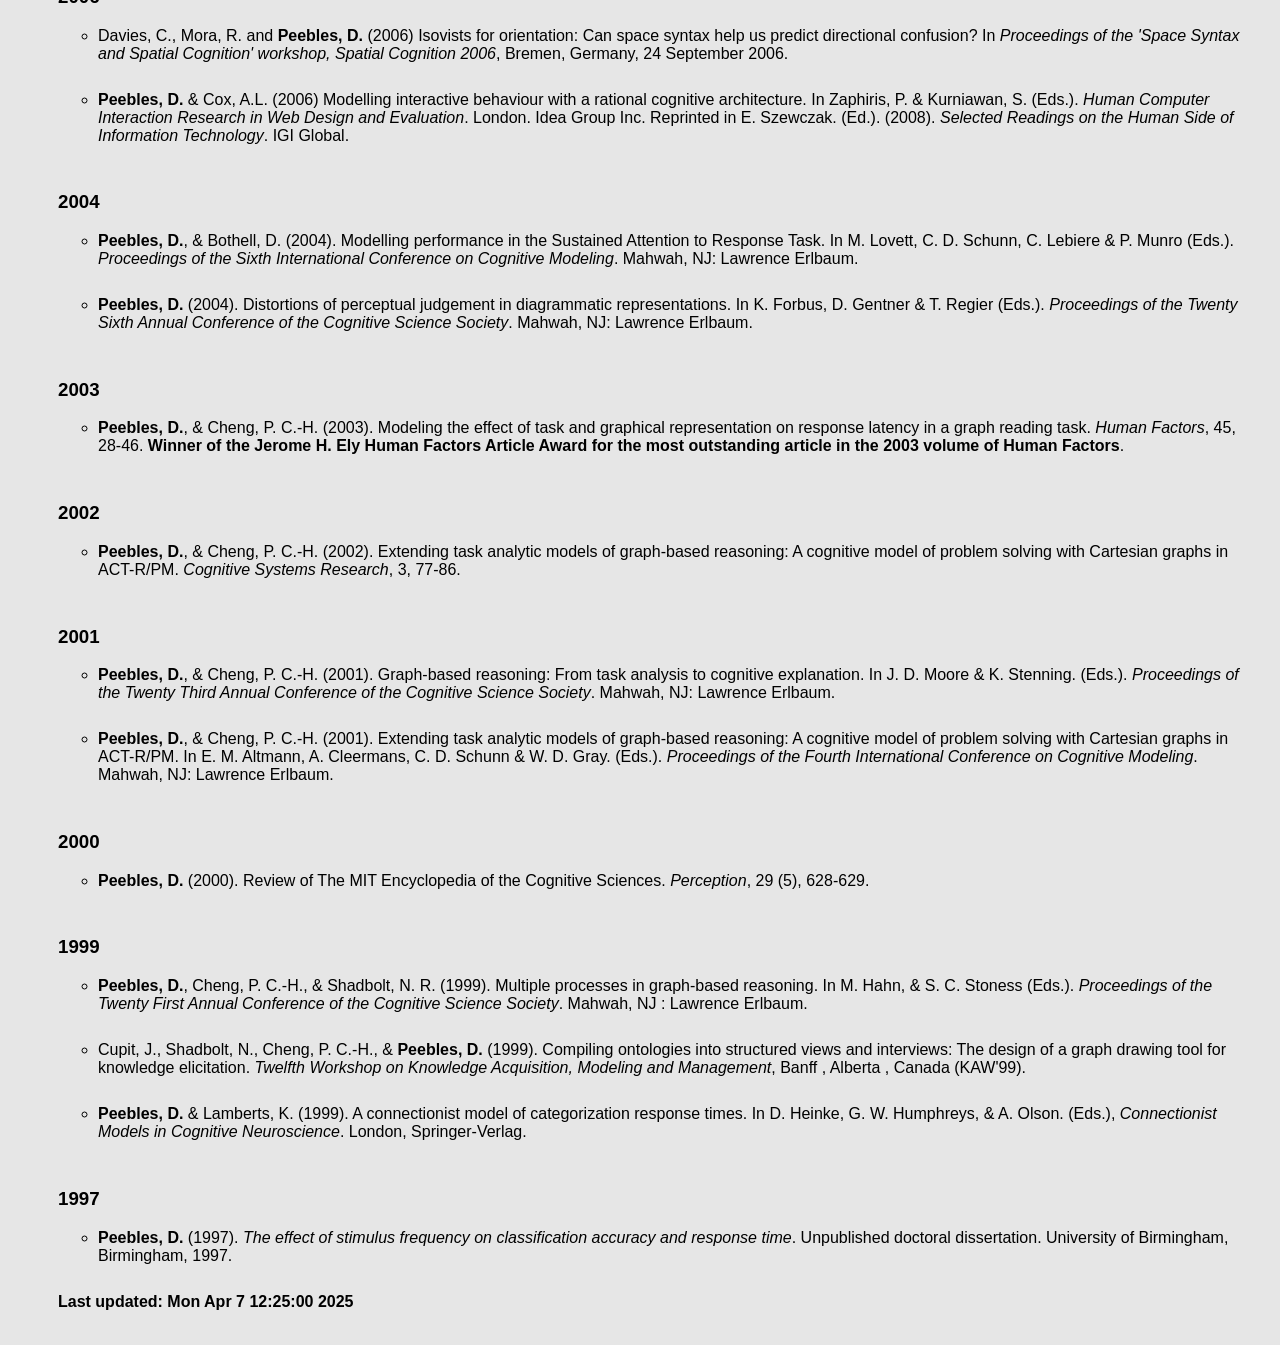
==== commit f090e4de: "Add 2025 paper and update previous refs" ====
--- a/pubs.html
+++ b/pubs.html
@@ -25,24 +25,33 @@
   <body bgcolor="#E6E6E6">
     <h2 class="head2">Publications</h2>
 
+    <h3>2025</h3>
+    <ul class="paddedList">
+
+   <li>Thabtah, F., & <b>Peebles, D.</b> (2025).  Cognitive feature evaluation
+   for disease progression in dementia and its precursors using feature
+   selection.  <em>Health and
+   Technology</em>.  <a href="/papers/tha-pee2025.pdf"><i class="fa
+   fa-file-pdf"></i></a></li><br>
+
     <h3>2024</h3>
     <ul class="paddedList">
 
    <li>Phillips, C., <b>Peebles, D.</b>, & Wilmott, D. (2024).  Emotional
    versus neutral trial language on mock jury recall, moral disengagement and
    verdict harshness ratings within an acquaintance rape trial. <em>Polish
-   Psychological Bulletin</em>.  <a href="/papers/phi_pee_wil_2024.pdf"><i
+   Psychological Bulletin</em>.  <a href="/papers/phi-pee-wil-2024.pdf"><i
    class="fa fa-file-pdf"></i></a></li><br>
 
    <li><b>Peebles, D.</b> (2024).  Predicting learning and retention in a
    complex task.  <em>Proceedings of the 22nd Annual Conference on Cognitive
    Modelling</em>.  July 19--22, Tilburg, The Netherlands.  <a
-   href="/papers/pee_2024.pdf"><i class="fa fa-file-pdf"></i></a></li><br>
+   href="/papers/pee-2024.pdf"><i class="fa fa-file-pdf"></i></a></li><br>
 
    <li><b>Peebles, D.</b>, & Street, C. N. H. (2024).  Combining individuating
    and context-general cues in lie detection.  <em>Proceedings of the 46th
    Annual Meeting of the Cognitive Science Society</em>.  July 24--27,
-   Rotterdam, The Netherlands.  <a href="/papers/pee_str_2024.pdf"><i class="fa
+   Rotterdam, The Netherlands.  <a href="/papers/pee-str-2024.pdf"><i class="fa
    fa-file-pdf"></i></a></li><br>
  </ul>
 
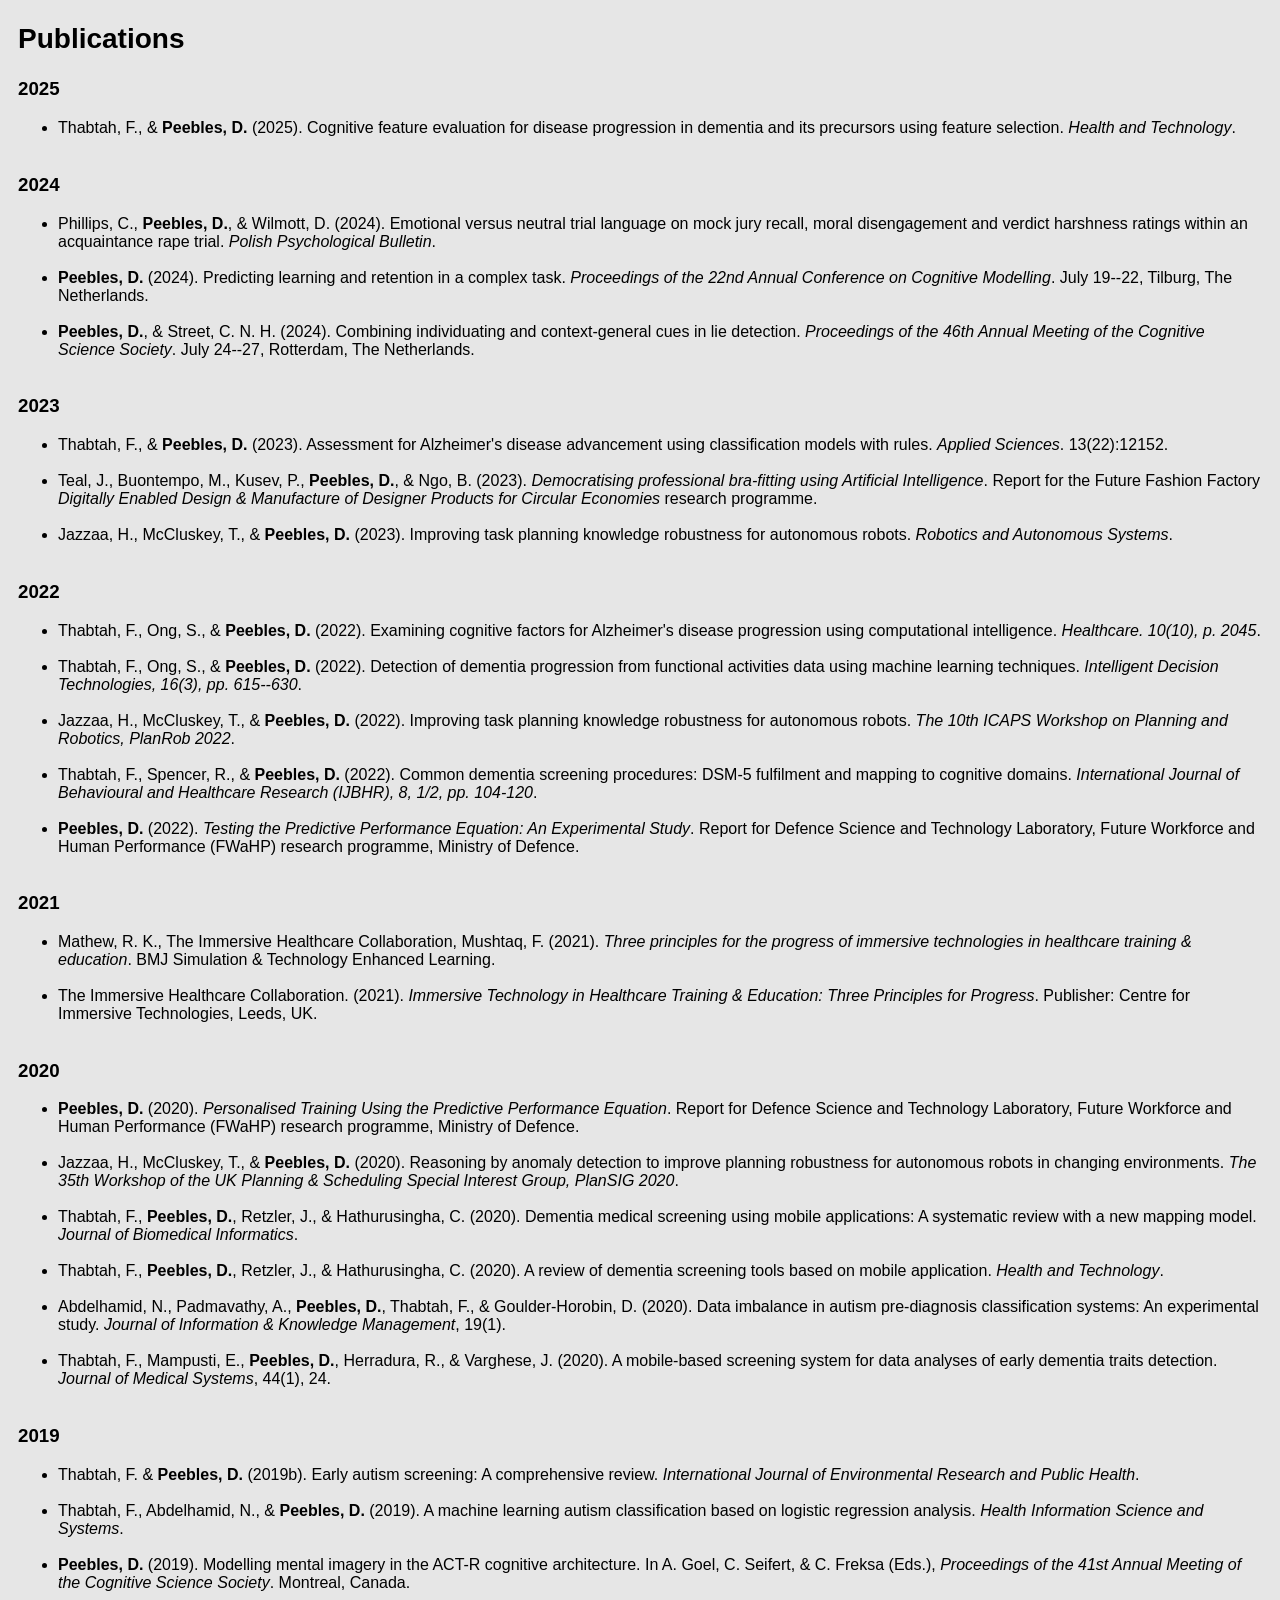
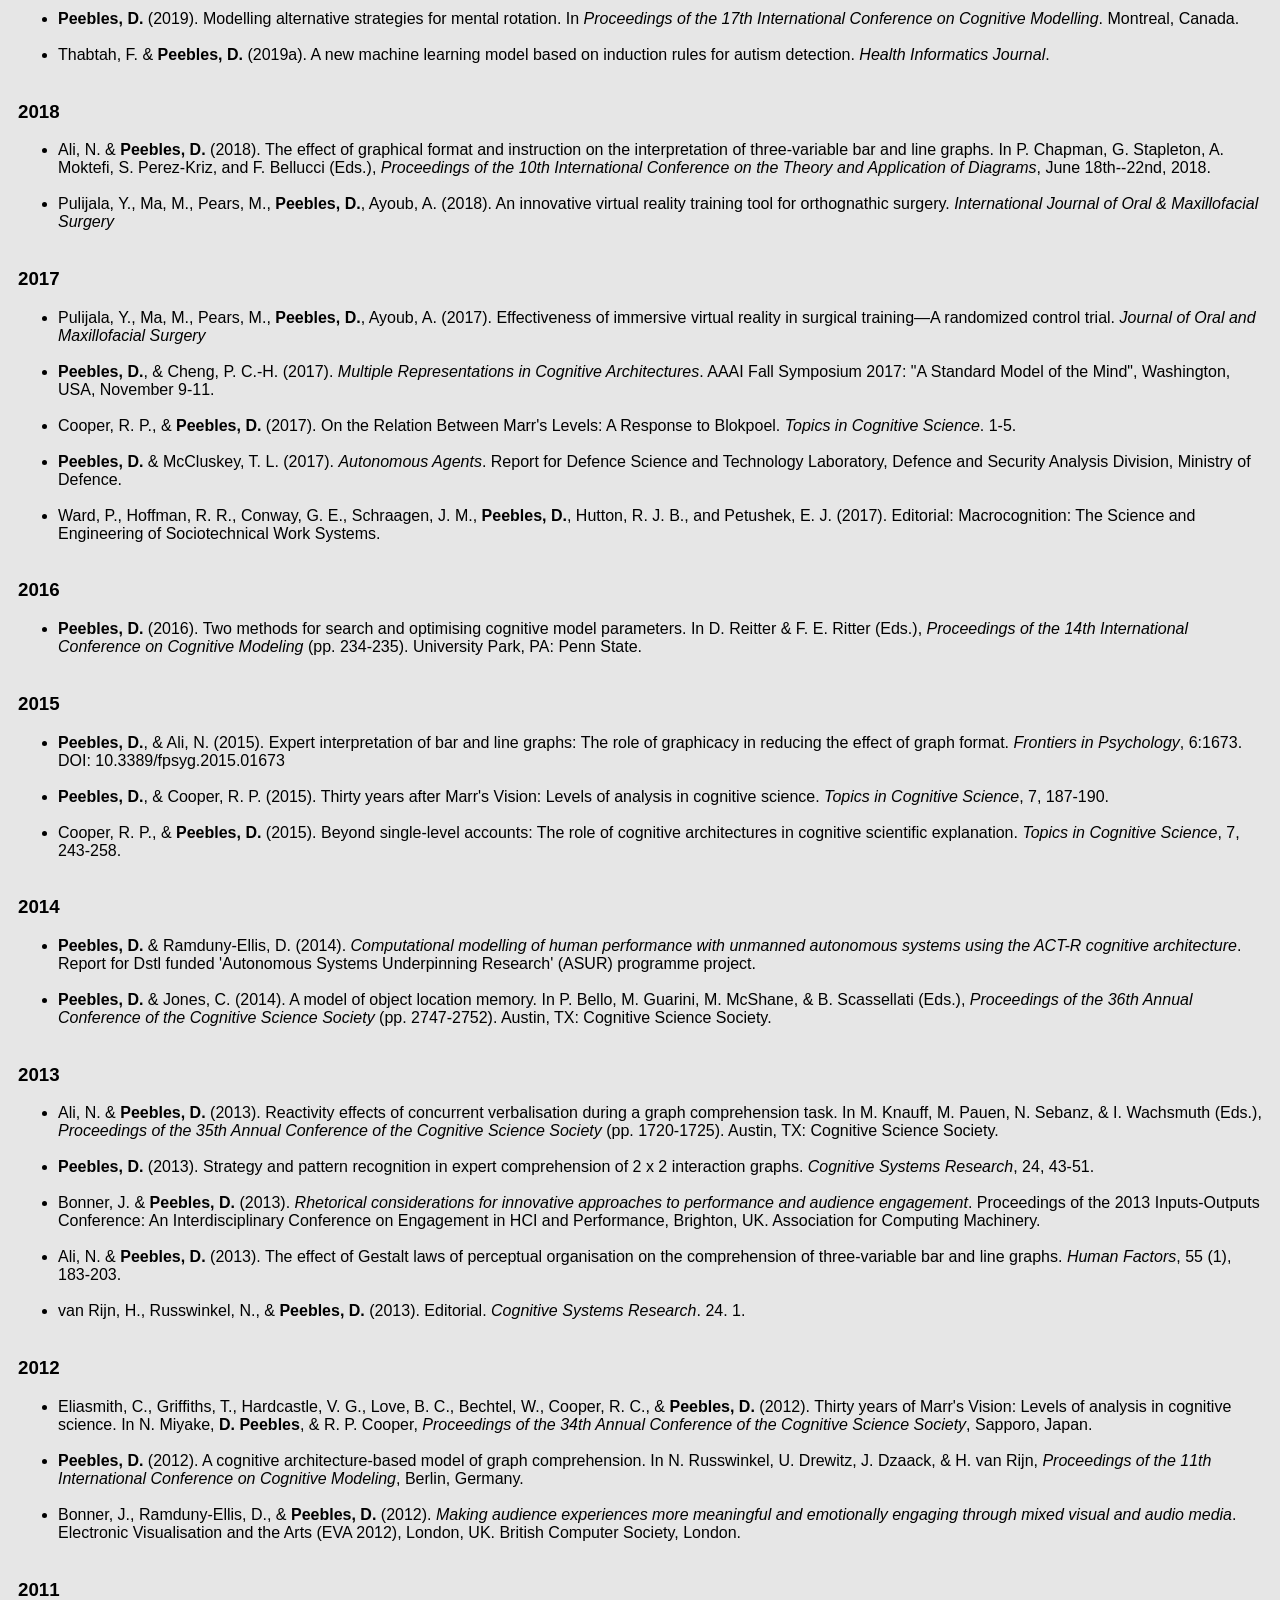
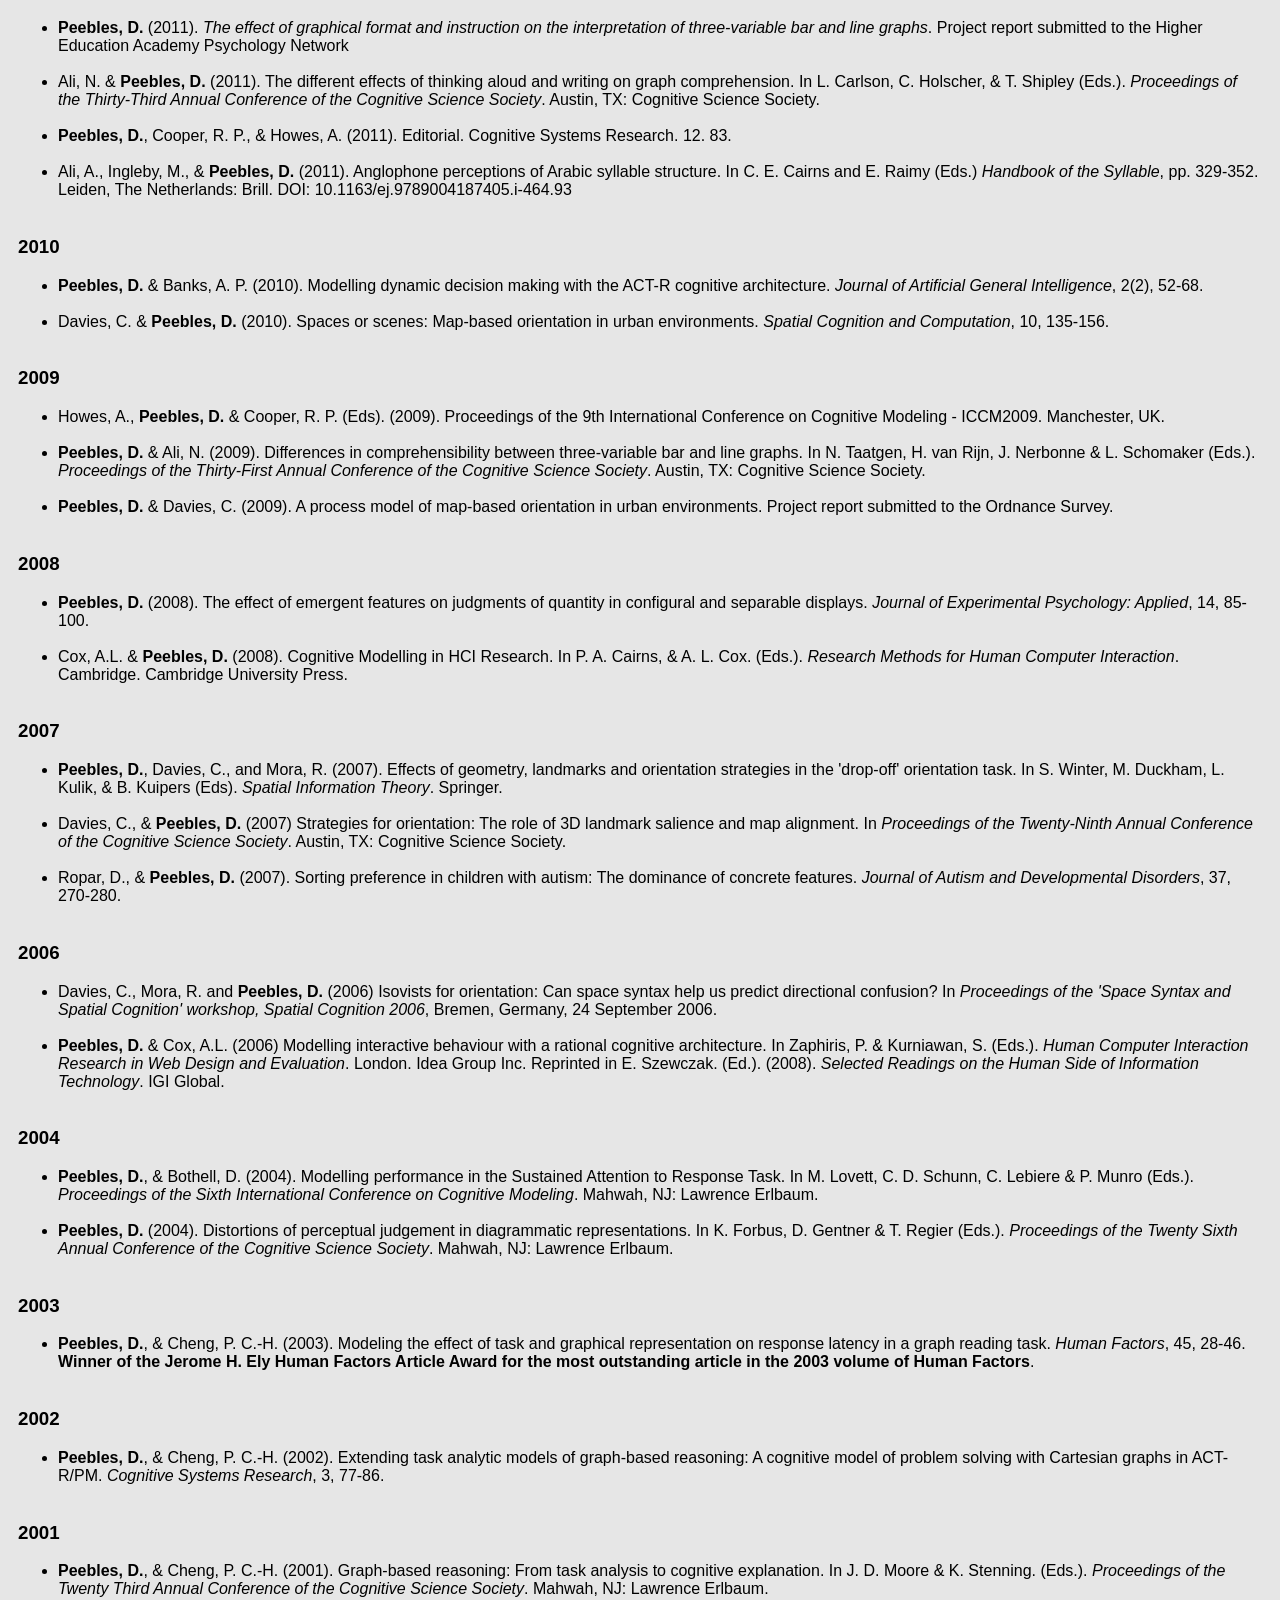
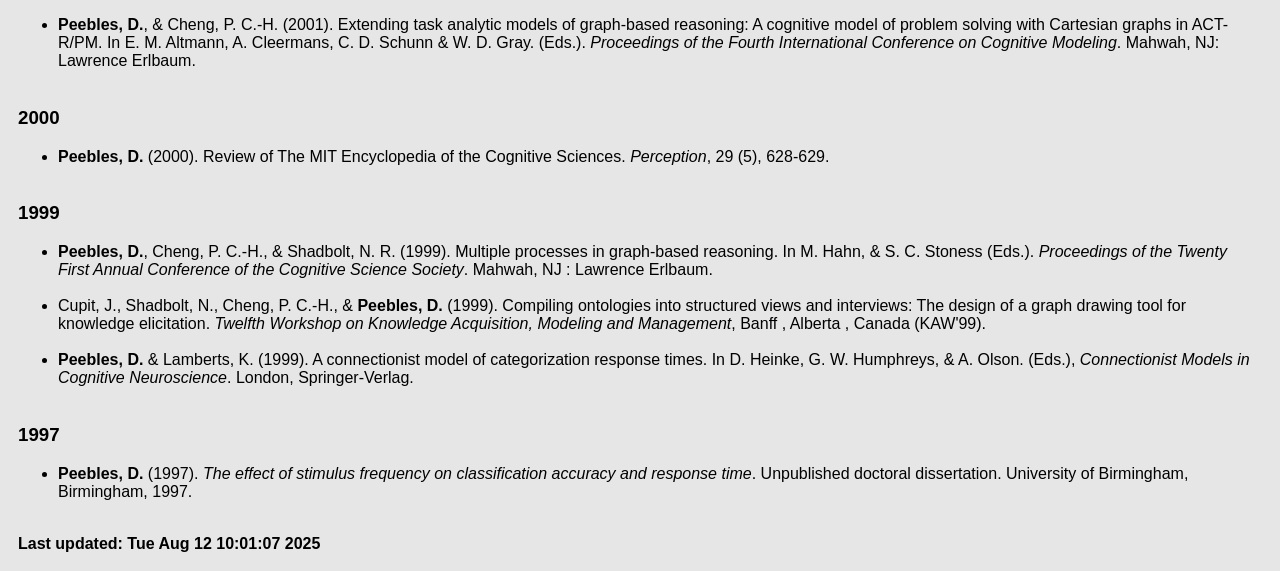
==== commit 6443b9d4: "Fix html error" ====
--- a/pubs.html
+++ b/pubs.html
@@ -34,6 +34,8 @@
    Technology</em>.  <a href="/papers/tha-pee2025.pdf"><i class="fa
    fa-file-pdf"></i></a></li><br>
 
+    </ul>
+
     <h3>2024</h3>
     <ul class="paddedList">
 
@@ -571,6 +573,6 @@
         fa-file-pdf"></i></a></li><br>
 
     </ul>
-    <b>Last updated: Mon Apr  7 12:25:00 2025</b>
+    <b>Last updated: Tue Aug 12 10:01:07 2025</b>
   </body>
 </html>
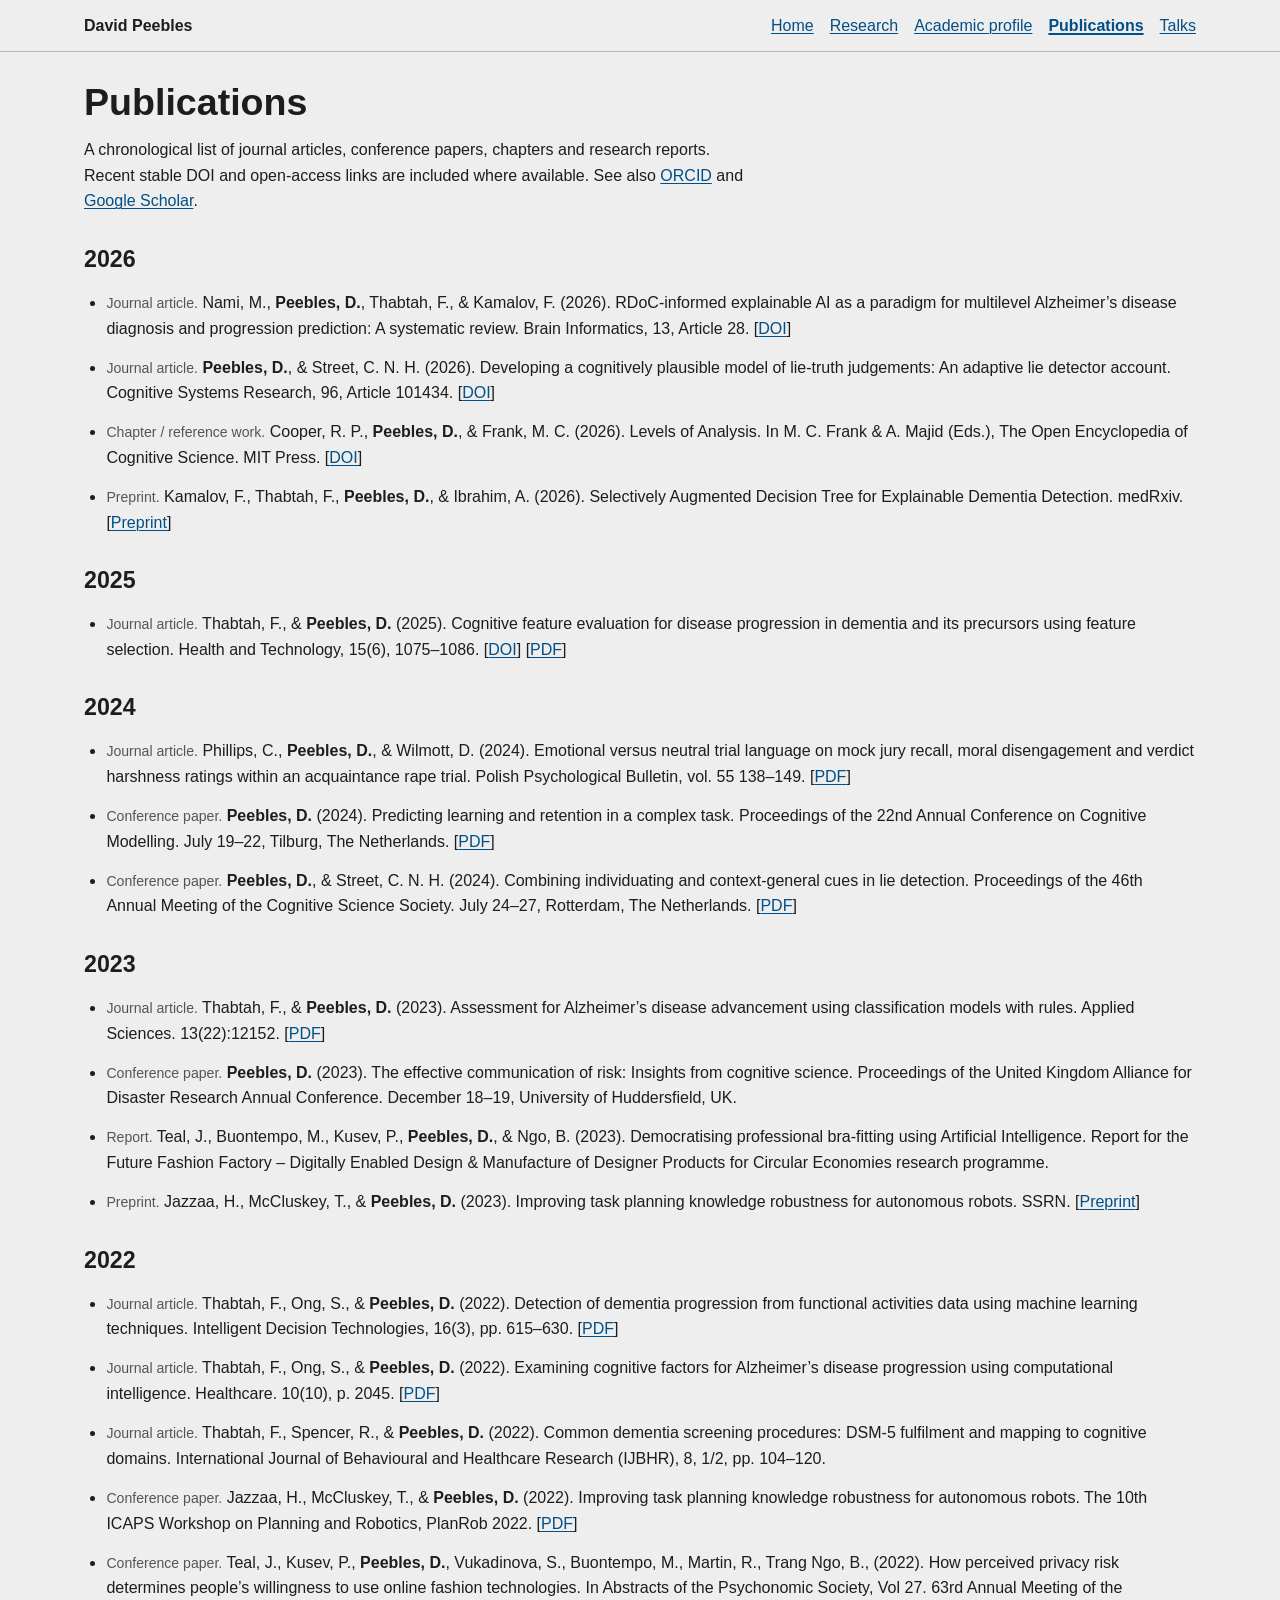
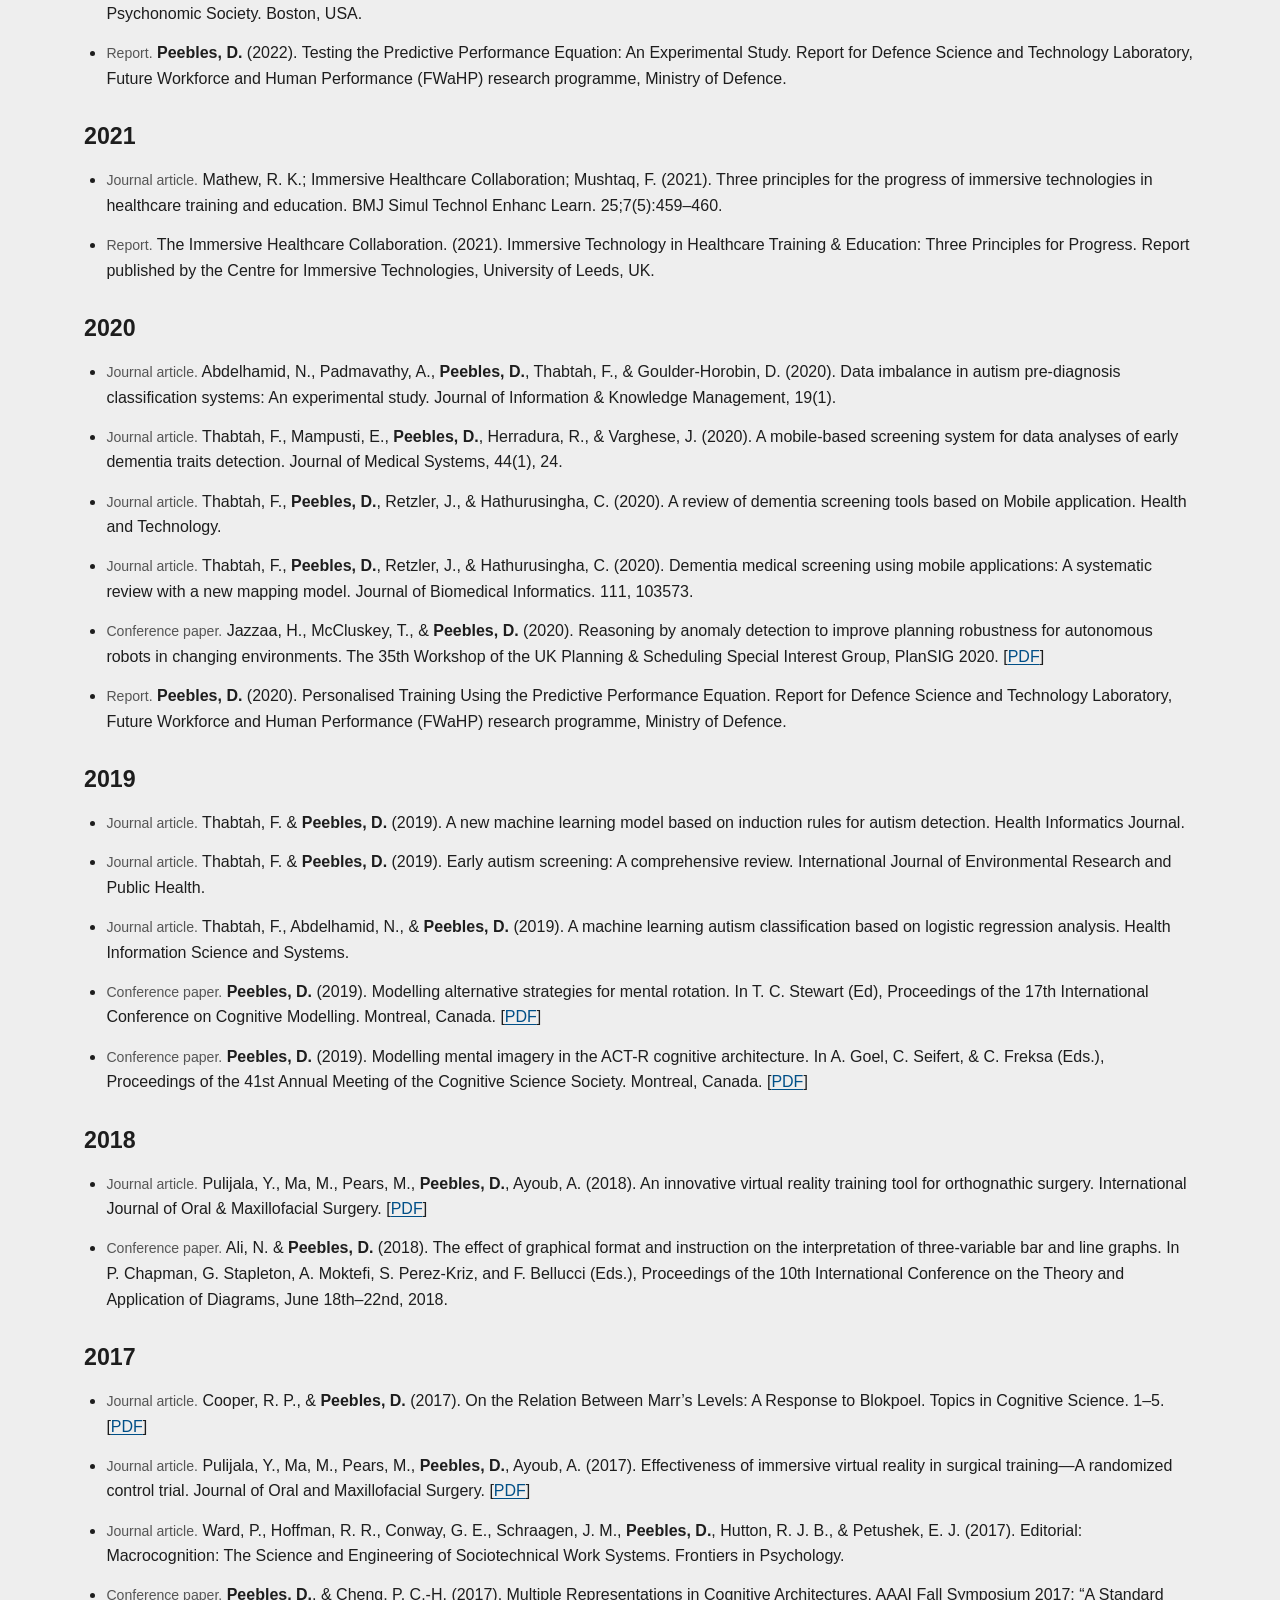
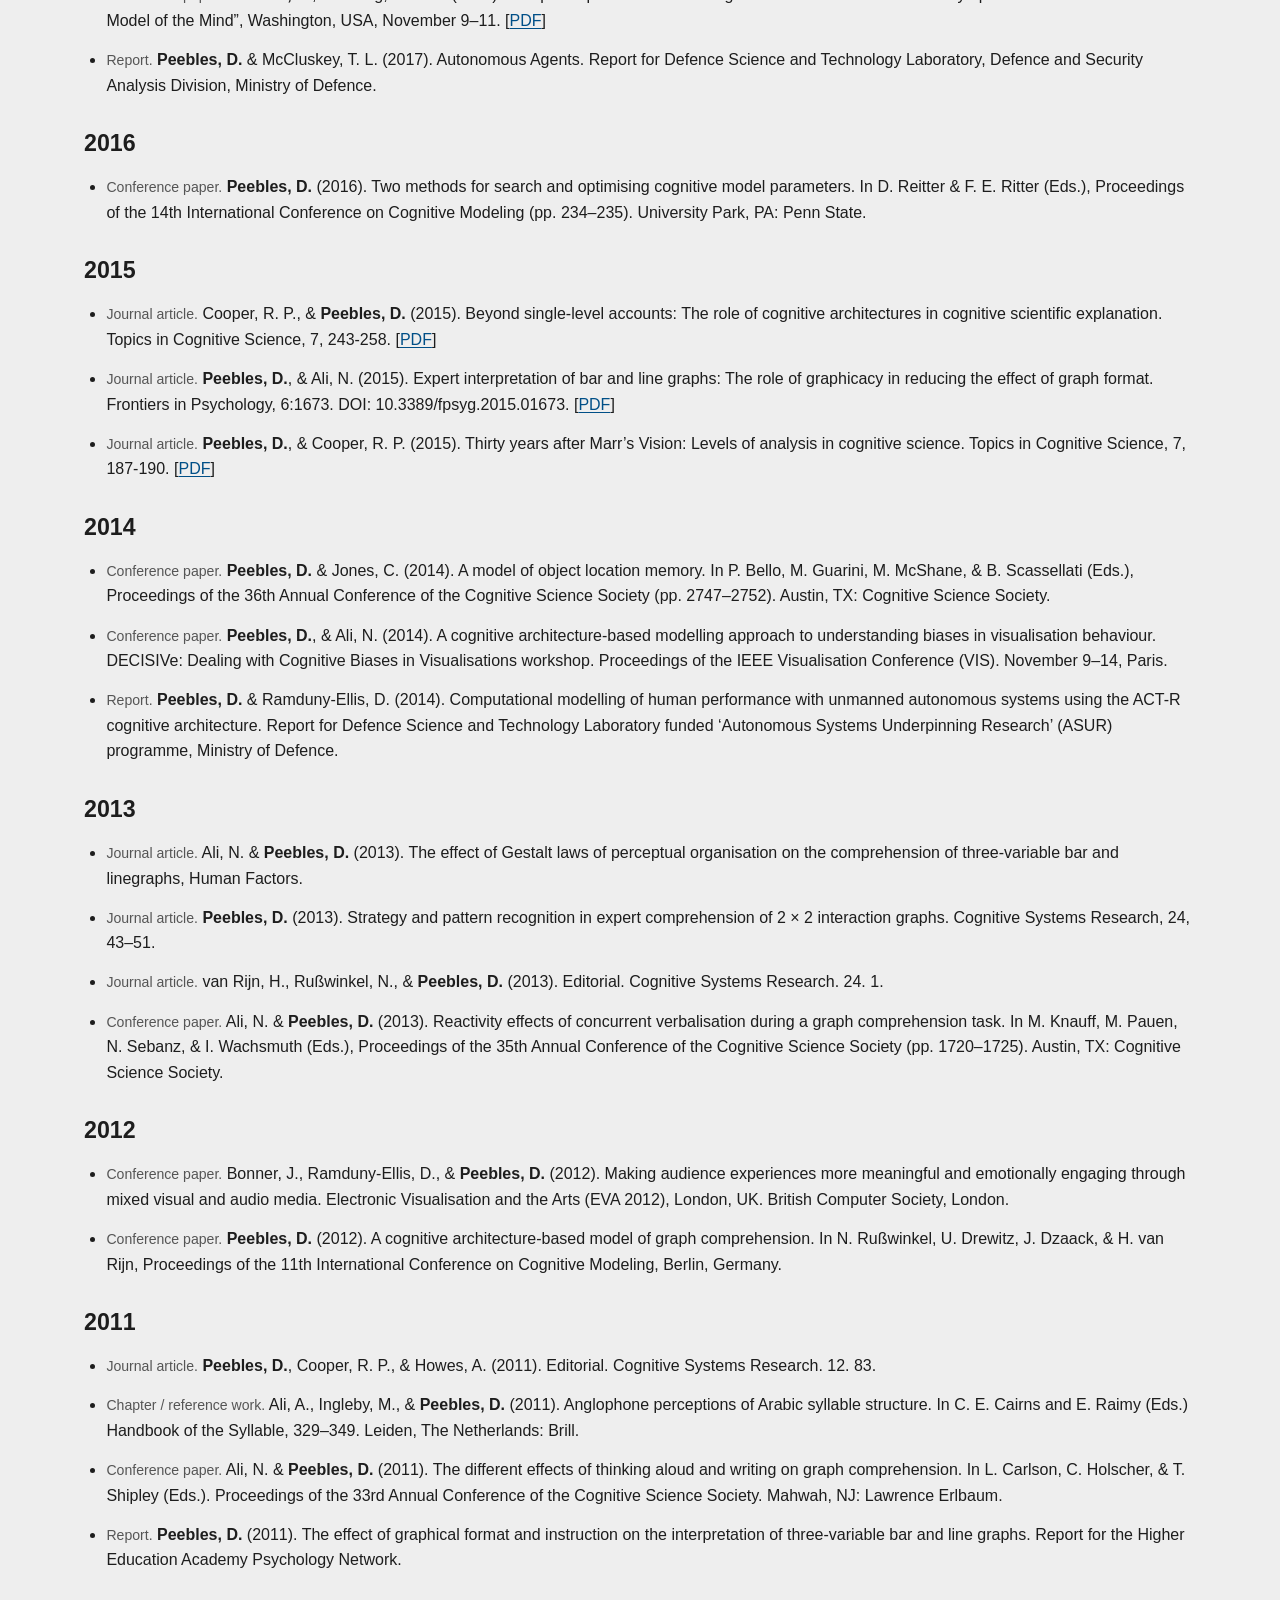
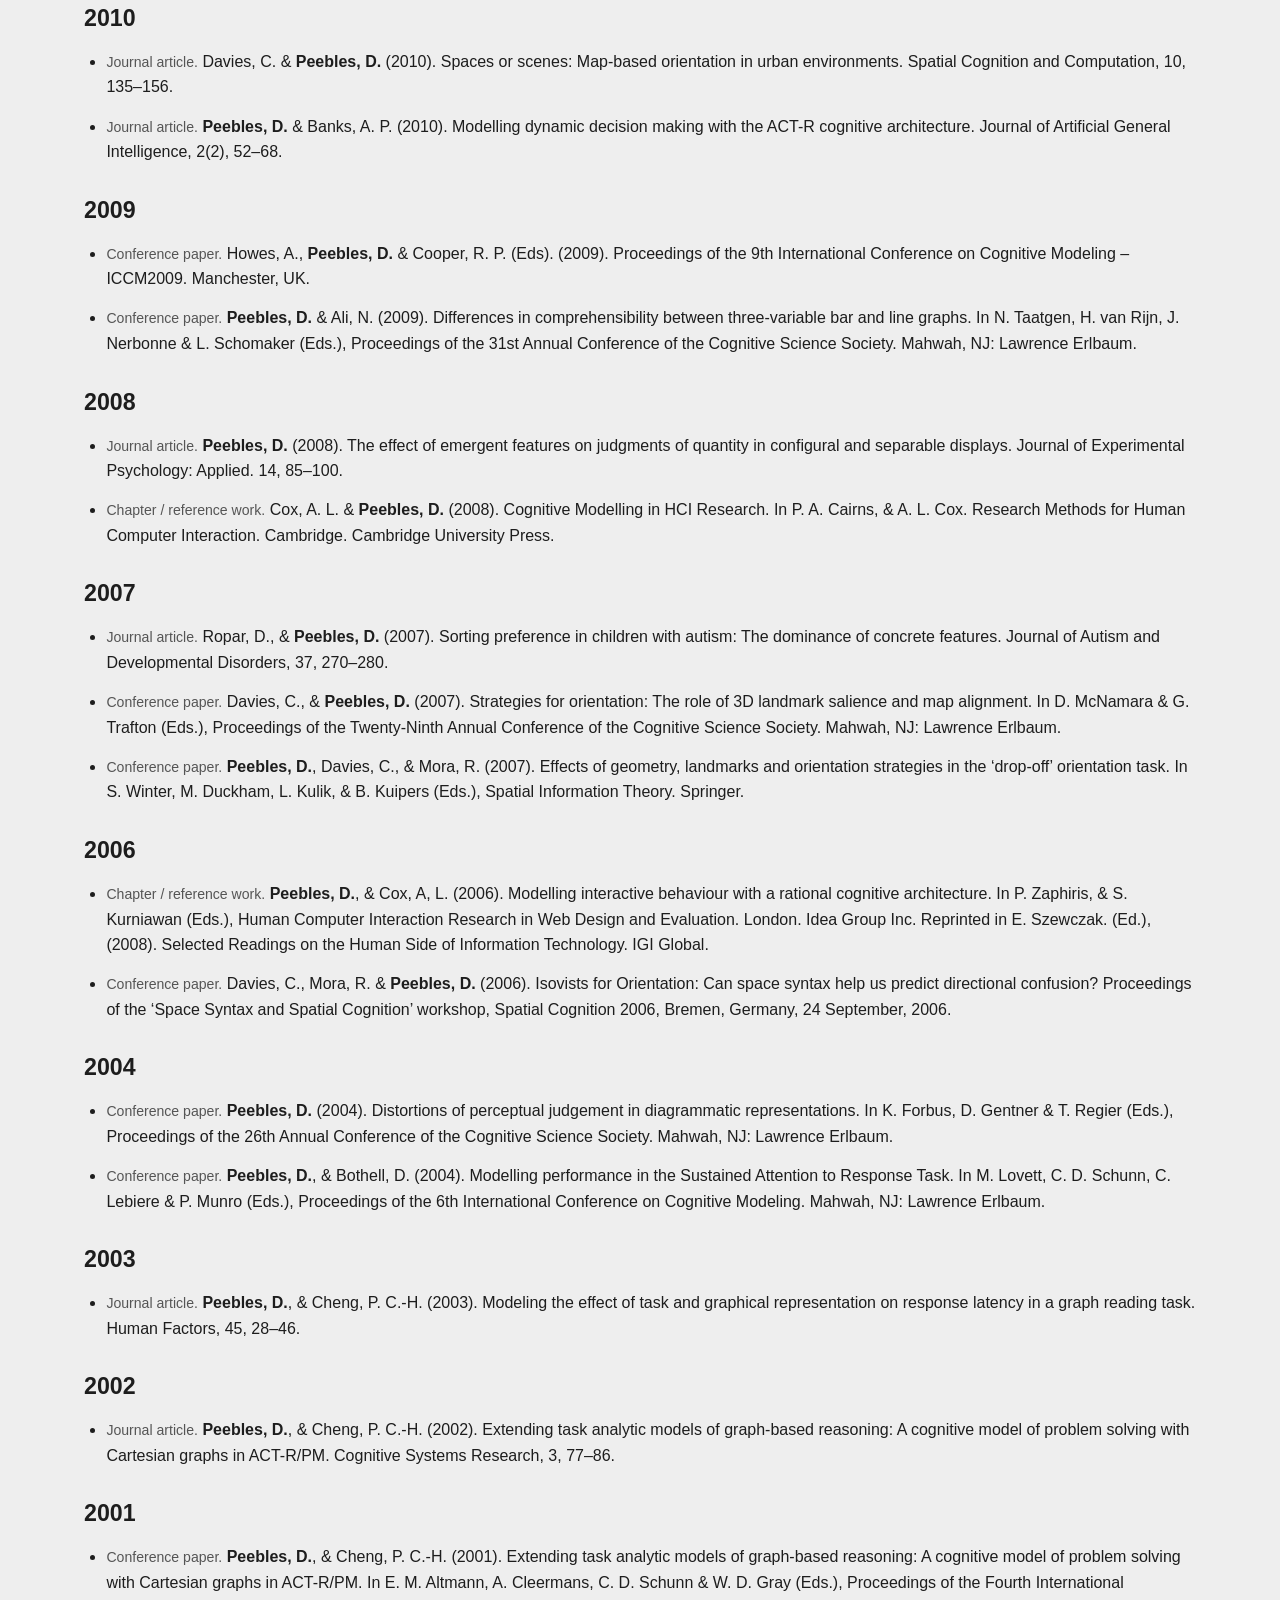
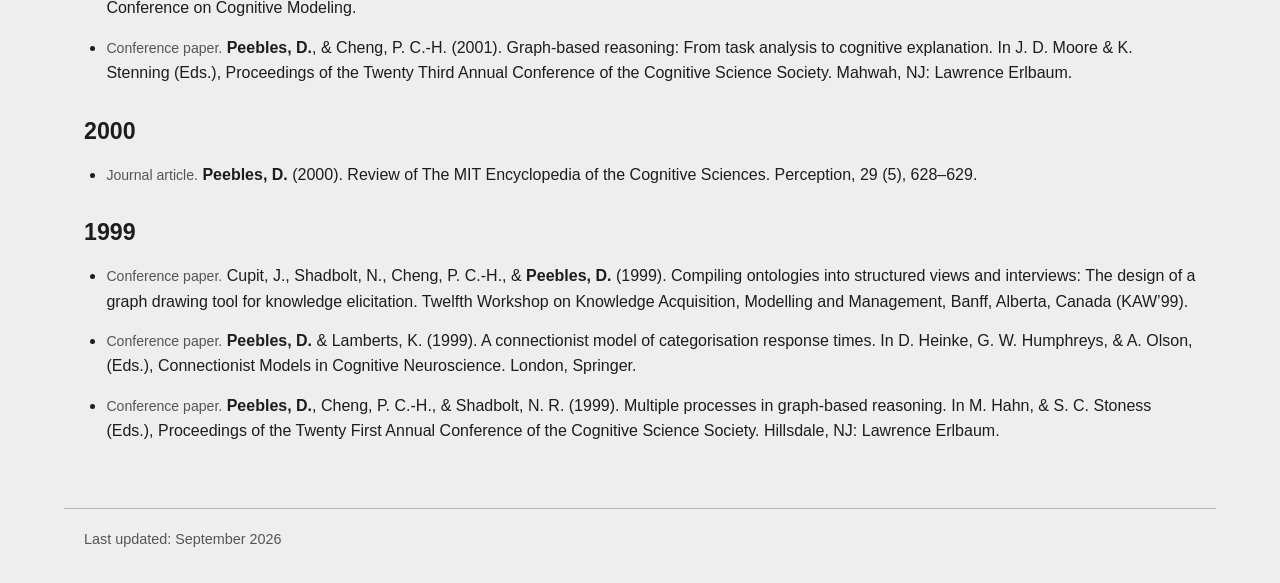
==== commit 24b596b4: "Revise academic website" ====
--- a/pubs.html
+++ b/pubs.html
@@ -1,578 +1,159 @@
-<!DOCTYPE html>
-<html>
-  <link rel="icon" href="images/glider.ico" type="image/gif" sizes="16x16">
-  <link rel="stylesheet" href="fontawesome-free-6.4.0-web/css/all.css">
-  <head>
-    <style>
-      .head2 {
-          font-size: 28px;
-          font-family: Arial, Helvetica, sans-serif;
-      }
-      .head3 {
-          font-size: 30px;
-          font-family: Arial, Helvetica, sans-serif;
-      }
-      body {
-          font-family: Tahoma, Geneva, sans-serif;
-          padding:0px 10px 10px 10px;
-      }
-      .paddedList ul li {
-          padding-bottom:10px;
-      }
-    </style>
-    <title>David Peebles' Publications</title>
-  </head>
-  <body bgcolor="#E6E6E6">
-    <h2 class="head2">Publications</h2>
-
-    <h3>2025</h3>
-    <ul class="paddedList">
-
-   <li>Thabtah, F., & <b>Peebles, D.</b> (2025).  Cognitive feature evaluation
-   for disease progression in dementia and its precursors using feature
-   selection.  <em>Health and
-   Technology</em>.  <a href="/papers/tha-pee2025.pdf"><i class="fa
-   fa-file-pdf"></i></a></li><br>
-
-    </ul>
-
-    <h3>2024</h3>
-    <ul class="paddedList">
-
-   <li>Phillips, C., <b>Peebles, D.</b>, & Wilmott, D. (2024).  Emotional
-   versus neutral trial language on mock jury recall, moral disengagement and
-   verdict harshness ratings within an acquaintance rape trial. <em>Polish
-   Psychological Bulletin</em>.  <a href="/papers/phi-pee-wil-2024.pdf"><i
-   class="fa fa-file-pdf"></i></a></li><br>
-
-   <li><b>Peebles, D.</b> (2024).  Predicting learning and retention in a
-   complex task.  <em>Proceedings of the 22nd Annual Conference on Cognitive
-   Modelling</em>.  July 19--22, Tilburg, The Netherlands.  <a
-   href="/papers/pee-2024.pdf"><i class="fa fa-file-pdf"></i></a></li><br>
-
-   <li><b>Peebles, D.</b>, & Street, C. N. H. (2024).  Combining individuating
-   and context-general cues in lie detection.  <em>Proceedings of the 46th
-   Annual Meeting of the Cognitive Science Society</em>.  July 24--27,
-   Rotterdam, The Netherlands.  <a href="/papers/pee-str-2024.pdf"><i class="fa
-   fa-file-pdf"></i></a></li><br>
- </ul>
-
-    <h3>2023</h3>
-    <ul class="paddedList">
-
-   <li>Thabtah, F., & <b>Peebles, D.</b> (2023).  Assessment for Alzheimer's
-   disease advancement using classification models with rules.  <em>Applied
-   Sciences</em>. 13(22):12152.  <a href="/papers/tha_pee2023.pdf"><i
-   class="fa fa-file-pdf"></i></a></li><br>
-
-   <li>Teal, J., Buontempo, M., Kusev, P., <b>Peebles, D.</b>, & Ngo,
-   B. (2023).  <em>Democratising professional bra-fitting using Artificial
-   Intelligence</em>.  Report for the Future Fashion Factory <em>Digitally
-   Enabled Design & Manufacture of Designer Products for Circular
-   Economies</em> research programme.  <a
-   href="https://futurefashionfactory.org/brarista-democratising-professional-bra-fitting-using-artificial-intelligence/"><i
-   class="fa-sharp fa-solid fa-link"></i></a></li><br>
-
-   <li>Jazzaa, H., McCluskey, T., & <b>Peebles, D.</b> (2023).  Improving task
-   planning knowledge robustness for autonomous robots. <em>Robotics and
-   Autonomous Systems</em>.  <a
-   href="http://dx.doi.org/10.2139/ssrn.4390651"><i class="fa-sharp fa-solid
-   fa-link"></i></a></li><br>
-
-    </ul>
-
-    <h3>2022</h3>
-    <ul class="paddedList">
-
-      <li>Thabtah, F., Ong, S., & <b>Peebles, D.</b> (2022).  Examining
-        cognitive factors for Alzheimer's disease progression using
-        computational intelligence.  <em>Healthcare. 10(10),
-        p. 2045</em>.  <a href="/papers/tha-ong-pee-2022b.pdf"><i class="fa
-        fa-file-pdf"></i></a></li><br>
-
-      <li>Thabtah, F., Ong, S., & <b>Peebles, D.</b> (2022).  Detection of
-        dementia progression from functional activities data using machine
-        learning techniques.  <em>Intelligent Decision Technologies, 16(3),
-        pp. 615--630</em>.  <a href="/papers/tha-ong-pee-2022a.pdf"><i class="fa
-        fa-file-pdf"></i></a></li><br>
-
-      <li>Jazzaa, H., McCluskey, T., & <b>Peebles, D.</b> (2022).  Improving
-        task planning knowledge robustness for autonomous robots.  <em>The 10th
-        ICAPS Workshop on Planning and Robotics, PlanRob
-        2022</em>.  <a href="/papers/jaz-mcc-pee-2022.pdf"><i class="fa
-        fa-file-pdf"></i></a></li><br>
-
-      <li>Thabtah, F., Spencer, R., & <b>Peebles, D.</b> (2022).  Common
-         dementia screening procedures: DSM-5 fulfilment and mapping to
-         cognitive domains.  <em>International Journal of Behavioural and
-         Healthcare Research (IJBHR), 8, 1/2, pp. 104-120</em>.</li><br>
-
-      <li><b>Peebles, D.</b>  (2022).  <em>Testing the Predictive Performance
-          Equation: An Experimental Study</em>.  Report for Defence Science and
-          Technology Laboratory, Future Workforce and Human Performance (FWaHP)
-          research programme, Ministry of Defence.</li><br>
-
-    </ul>
-
-    <h3>2021</h3>
-    <ul class="paddedList">
-
-      <li>Mathew, R. K., The Immersive Healthcare Collaboration, Mushtaq,
-        F. (2021). <em>Three principles for the progress of immersive
-          technologies in healthcare training & education</em>. BMJ Simulation &
-        Technology Enhanced
-        Learning.  <a href="/papers/bmjstel-letter-2021.pdf"><i class="fa
-        fa-file-pdf"></i></a></li><br>
-
-      <li>The Immersive Healthcare Collaboration. (2021). <em>Immersive
-        Technology in Healthcare Training & Education: Three Principles for
-        Progress</em>. Publisher: Centre for Immersive Technologies, Leeds,
-        UK.  <a href="/papers/immersive-healthcare-2021.pdf"><i class="fa
-        fa-file-pdf"></i></a></li><br>
-    </ul>
-
-    <h3>2020</h3>
-    <ul class="paddedList">
-
-      <li><b>Peebles, D.</b>  (2020).  <em>Personalised Training Using the
-        Predictive Performance Equation</em>. Report for Defence Science and
-        Technology Laboratory, Future Workforce and Human Performance (FWaHP)
-        research programme, Ministry of Defence.</li><br>
-
-      <li>Jazzaa, H., McCluskey, T., & <b>Peebles, D.</b> (2020). Reasoning by
-        anomaly detection to improve planning robustness for autonomous robots
-        in changing environments.  <em>The 35th Workshop of the UK Planning &
-        Scheduling Special Interest Group, PlanSIG
-        2020</em>.  <a href="/papers/jaz-mcc-pee-2020.pdf"><i class="fa
-        fa-file-pdf"></i></a></li><br>
-
-      <li>Thabtah, F., <b>Peebles, D.</b>, Retzler, J., & Hathurusingha,
-        C. (2020). Dementia medical screening using mobile applications: A
-        systematic review with a new mapping model.  <em>Journal of Biomedical
-        Informatics</em>.  <a href="https://doi.org/10.1016/j.jbi.2020.103573"><i class="fa
-        fa-file-pdf"></i></a></li><br>
-
-      <li>Thabtah, F., <b>Peebles, D.</b>, Retzler, J., & Hathurusingha,
-      C. (2020). A review of dementia screening tools based on mobile
-      application.  <em>Health and
-      Technology</em>.  <a href="./papers/tha-pee-ret-hat-2020-corrected.pdf"><i class="fa
-      fa-file-pdf"></i></a></li><br>
-
-      <li>Abdelhamid, N., Padmavathy, A., <b>Peebles, D.</b>, Thabtah, F., &
-      Goulder-Horobin, D. (2020). Data imbalance in autism pre-diagnosis
-      classification systems: An experimental study.  <em>Journal of Information
-      & Knowledge Management</em>,
-      19(1).  <a href="./papers/abd-pad-pee-tha-gou-2020.pdf"><i class="fa
-      fa-file-pdf"></i></a></li><br>
-
-      <li>Thabtah, F., Mampusti, E., <b>Peebles, D.</b>, Herradura, R., &
-      Varghese, J. (2020).  A mobile-based screening system for data analyses of
-      early dementia traits detection. <em>Journal of Medical Systems</em>,
-      44(1), 24. <a href="./papers/tha-mam-pee-her-var-2020.pdf"><i class="fa
-      fa-file-pdf"></i></a></li><br>
-    </ul>
-
-    <h3>2019</h3>
-    <ul class="paddedList">
-
-      <li>Thabtah, F. & <b>Peebles, D.</b> (2019b).  Early autism screening: A
-      comprehensive review. <em>International Journal of Environmental Research
-      and Public Health</em>.  <a href="./papers/tha-pee-2019b.pdf"><i class="fa
-      fa-file-pdf"></i></a></li><br>
-
-      <li>Thabtah, F., Abdelhamid, N., & <b>Peebles, D.</b> (2019). A machine
-      learning autism classification based on logistic regression
-      analysis. <em>Health Information Science and
-      Systems</em>.  <a href="./papers/tha-abd-pee-2019.pdf"><i class="fa
-      fa-file-pdf"></i></a></li><br>
-
-      <li><b>Peebles, D.</b> (2019).  Modelling mental imagery in the ACT-R
-      cognitive architecture.  In A. Goel, C. Seifert, & C. Freksa
-      (Eds.), <em>Proceedings of the 41st Annual Meeting of the Cognitive
-      Science Society</em>.  Montreal,
-      Canada.  <a href="./papers/pee2019a.pdf"><i class="fa
-      fa-file-pdf"></i></a></li><br>
-
-      <li><b>Peebles, D.</b> (2019).  Modelling alternative strategies for
-      mental rotation.  In <em>Proceedings of the 17th International Conference
-      on Cognitive Modelling</em>.  Montreal,
-      Canada.  <a href="./papers/pee2019b.pdf"><i class="fa
-      fa-file-pdf"></i></a></li><br>
-
-      <li>Thabtah, F. & <b>Peebles, D.</b> (2019a). A new machine learning model
-      based on induction rules for autism detection. <em>Health Informatics
-      Journal</em>.  <a href="./papers/tha-pee-2019a.pdf"><i class="fa
-      fa-file-pdf"></i></a></li><br>
-    </ul>
-
-    <h3>2018</h3>
-    <ul class="paddedList">
-    <li>Ali, N. & <b>Peebles, D.</b> (2018). The effect of graphical format and
-      instruction on the interpretation of three-variable bar and line graphs.
-      In P. Chapman, G. Stapleton, A. Moktefi, S. Perez-Kriz, and F. Bellucci
-      (Eds.), <em>Proceedings of the 10th International Conference on the Theory
-      and Application of Diagrams</em>, June 18th--22nd,
-      2018.  <a href="./papers/ali_pee2018.pdf"><i class="fa
-      fa-file-pdf"></i></a></li><br>
-
-    <li>Pulijala, Y., Ma, M., Pears, M., <b>Peebles, D.</b>, Ayoub, A. (2018).
-        An innovative virtual reality training tool for orthognathic
-        surgery.  <em>International Journal of Oral &amp Maxillofacial
-        Surgery</em> <a href="./papers/pul-ma-pea-pee-ayo-2018.pdf"><i class="fa
-        fa-file-pdf"></i></a></li><br>
-    </ul>
-    <h3>2017</h3>
-    <ul class="paddedList">
-
-      <li>Pulijala, Y., Ma, M., Pears, M., <b>Peebles, D.</b>, Ayoub,
-        A. (2017). Effectiveness of immersive virtual reality in surgical
-        training&mdash;A randomized control trial.  <em>Journal of Oral and
-        Maxillofacial
-        Surgery</em> <a href="./papers/pul-ma-pea-pee-ayo-2017.pdf"><i class="fa
-        fa-file-pdf"></i></a></li><br>
-
-      <li><b>Peebles, D.</b>, & Cheng, P. C.-H. (2017).  <em>Multiple
-          Representations in Cognitive Architectures</em>.  AAAI Fall Symposium
-          2017: "A Standard Model of the Mind", Washington, USA, November 9-11.
-          <a href="./papers/pee-che-2017.pdf"><i class="fa
-        fa-file-pdf"></i></a></li><br>
-
-      <li>Cooper, R. P., & <b>Peebles, D.</b> (2017).  On the Relation Between
-        Marr's Levels: A Response to Blokpoel.  <em>Topics in Cognitive
-        Science</em>. 1-5. <a href="./papers/coo-pee-2017.pdf"><i class="fa
-        fa-file-pdf"></i></a></li><br>
-
-      <li><b>Peebles, D.</b> & McCluskey, T. L. (2017).  <em>Autonomous
-          Agents</em>. Report for Defence Science and Technology Laboratory,
-          Defence and Security Analysis Division, Ministry of Defence.</li><br>
-
-      <li> Ward, P., Hoffman, R. R., Conway, G. E., Schraagen,
-        J. M., <b>Peebles, D.</b>, Hutton, R. J. B., and Petushek, E. J. (2017).
-        Editorial: Macrocognition: The Science and Engineering of Sociotechnical
-        Work
-        Systems.  <a href="https://doi.org/10.3389/fpsyg.2017.00515"><i class="fa
-        fa-file-pdf"></i></a></li><br>
-    </ul>
-    <h3>2016</h3>
-    <ul class="paddedList">
-
-      <li><b>Peebles, D.</b> (2016).  Two methods for search and optimising
-        cognitive model parameters.  In D. Reitter & F. E. Ritter
-        (Eds.), <em>Proceedings of the 14th International Conference on
-        Cognitive Modeling</em> (pp. 234-235).  University Park, PA: Penn
-        State.  <a href="./papers/pee2016.pdf"><i class="fa
-        fa-file-pdf"></i></a></li><br>
-
-    </ul>
-    <h3>2015</h3>
-    <ul class="paddedList">
-      <li><b>Peebles, D.</b>, & Ali, N. (2015).  Expert interpretation of bar
-        and line graphs: The role of graphicacy in reducing the effect of graph
-        format.  <em>Frontiers in Psychology</em>, 6:1673. DOI:
-        10.3389/fpsyg.2015.01673 <a href="./papers/pee_ali2015.pdf"><i class="fa
-        fa-file-pdf"></i></a></li><br>
-
-      <li><b>Peebles, D.</b>, & Cooper, R. P. (2015).  Thirty years after Marr's
-        Vision: Levels of analysis in cognitive science.  <em>Topics in
-        Cognitive Science</em>, 7,
-        187-190. <a href="./papers/pee_coo2015.pdf"><i class="fa
-        fa-file-pdf"></i></a></li><br>
-
-      <li>Cooper, R. P., & <b>Peebles, D.</b> (2015).  Beyond single-level
-        accounts: The role of cognitive architectures in cognitive scientific
-        explanation.  <em>Topics in Cognitive Science</em>, 7,
-        243-258. <a href="./papers/coo_pee2015.pdf"><i class="fa
-        fa-file-pdf"></i></a></li><br>
-
-    </ul>
-    <h3>2014</h3>
-    <ul class="paddedList">
-    <li><b>Peebles, D.</b> & Ramduny-Ellis, D. (2014).  <em>Computational
-      modelling of human performance with unmanned autonomous systems using the
-      ACT-R cognitive architecture</em>. Report for Dstl funded 'Autonomous
-      Systems Underpinning Research' (ASUR) programme project.</li><br>
-
-    <li><b>Peebles, D.</b> & Jones, C. (2014). A model of object location
-      memory.  In P. Bello, M. Guarini, M. McShane, & B. Scassellati
-      (Eds.), <em>Proceedings of the 36th Annual Conference of the Cognitive
-      Science Society</em> (pp. 2747-2752). Austin, TX: Cognitive Science
-      Society.  <a href="./papers/pee_jon2014.pdf"><i class="fa
-      fa-file-pdf"></i></a></li><br>
-
-    </ul>
-    <h3>2013</h3>
-    <ul class="paddedList">
-    <li>Ali, N. & <b>Peebles, D.</b> (2013). Reactivity effects of concurrent
-      verbalisation during a graph comprehension task. In M. Knauff, M. Pauen,
-      N. Sebanz, & I. Wachsmuth (Eds.), <em>Proceedings of the 35th Annual
-      Conference of the Cognitive Science Society</em> (pp. 1720-1725). Austin,
-      TX: Cognitive Science
-      Society.  <a href="./papers/ali_pee2013b.pdf"><i class="fa
-      fa-file-pdf"></i></a></li><br>
-
-    <li><b>Peebles, D.</b> (2013). Strategy and pattern recognition in expert
-      comprehension of 2 x 2 interaction graphs. <em>Cognitive Systems
-      Research</em>, 24, 43-51.  <a href="./papers/pee2013.pdf"><i class="fa
-      fa-file-pdf"></i></a></li><br>
-
-    <li>Bonner, J. & <b>Peebles, D.</b> (2013).  <em>Rhetorical considerations
-      for innovative approaches to performance and audience engagement</em>.
-      Proceedings of the 2013 Inputs-Outputs Conference: An Interdisciplinary
-      Conference on Engagement in HCI and Performance, Brighton,
-      UK. Association for Computing
-      Machinery.  <a href="./papers/bon_pee2013.pdf"><i class="fa
-      fa-file-pdf"></i></a></li><br>
-
-    <li>Ali, N. & <b>Peebles, D.</b> (2013). The effect of Gestalt laws of
-      perceptual organisation on the comprehension of three-variable bar and
-      line graphs. <em>Human Factors</em>, 55 (1),
-      183-203.  <a href="./papers/ali_pee2013.pdf"><i class="fa
-      fa-file-pdf"></i></a></li><br>
-
-    <li>van Rijn, H., Russwinkel, N., & <b>Peebles, D.</b> (2013).
-      Editorial.  <em>Cognitive Systems
-      Research</em>. 24. 1.  <a href="./papers/csr_editorial2013.pdf"><i class="fa
-      fa-file-pdf"></i></a></li><br>
-
-    </ul>
-    <h3>2012</h3>
-    <ul>
-      <li>Eliasmith, C., Griffiths, T., Hardcastle, V. G., Love, B. C.,
-      Bechtel, W., Cooper, R. C., & <b>Peebles, D.</b> (2012). Thirty years of
-      Marr's Vision: Levels of analysis in cognitive science.  In
-      N. Miyake, <b>D. Peebles</b>, & R. P. Cooper, <em>Proceedings of the 34th
-      Annual Conference of the Cognitive Science Society</em>, Sapporo,
-      Japan.  <a href="./papers/eli-gri-har-lov-bec-coo-pee-2012.pdf"><i class="fa
-      fa-file-pdf"></i></a></li><br>
-
-      <li><b>Peebles, D.</b> (2012). A cognitive architecture-based model of graph
-      comprehension. In N. Russwinkel, U. Drewitz, J. Dzaack, & H. van
-      Rijn, <em>Proceedings of the 11th International Conference on Cognitive
-      Modeling</em>, Berlin,
-      Germany.  <a href="./papers/iccm2012-1.pdf"><i class="fa
-      fa-file-pdf"></i></a></li><br>
-
-    <li>Bonner, J., Ramduny-Ellis, D., & <b>Peebles, D.</b> (2012).  <em>Making
-      audience experiences more meaningful and emotionally engaging through
-      mixed visual and audio media</em>.  Electronic Visualisation and the Arts
-      (EVA 2012), London, UK. British Computer Society,
-      London. <a href="./papers/bon_ram_pee_2012.pdf"><i class="fa
-      fa-file-pdf"></i></a></li><br>
-    </ul>
-    <h3>2011</h3>
-    <ul>
-    <li><b>Peebles, D.</b> (2011). <em>The effect of graphical format and
-      instruction on the interpretation of three-variable bar and line
-      graphs</em>.  Project report submitted to the Higher Education Academy
-      Psychology Network <a href="./papers/pee2011.pdf"><i class="fa
-      fa-file-pdf"></i></a></li><br>
-
-    <li>Ali, N. & <b>Peebles, D.</b> (2011). The different effects of thinking
-      aloud and writing on graph comprehension.  In L. Carlson, C. Holscher, &
-      T. Shipley (Eds.).  <em>Proceedings of the Thirty-Third Annual Conference
-      of the Cognitive Science Society</em>.  Austin, TX: Cognitive Science
-      Society.  <a href="./papers/ali_pee2011.pdf"><i class="fa
-      fa-file-pdf"></i></a></li><br>
-
-    <li><b>Peebles, D.</b>, Cooper, R. P., & Howes, A. (2011).  Editorial.
-      Cognitive Systems Research.  12.
-      83.  <a href="./papers/pee_coo_how2011.pdf"><i class="fa
-      fa-file-pdf"></i></a></li><br>
-
-    <li>Ali, A., Ingleby, M., & <b>Peebles, D.</b> (2011). Anglophone
-      perceptions of Arabic syllable structure. In C. E. Cairns and E. Raimy
-      (Eds.) <em>Handbook of the Syllable</em>, pp. 329-352. Leiden, The
-      Netherlands: Brill. DOI:
-      10.1163/ej.9789004187405.i-464.93 <a href="./papers/ali_ing_pee2011.pdf"><i class="fa
-      fa-file-pdf"></i></a></li><br>
-    </ul>
-    <h3>2010</h3>
-    <ul>
-    <li><b>Peebles, D.</b> & Banks, A. P. (2010).  Modelling dynamic decision
-      making with the ACT-R cognitive architecture.  <em>Journal of Artificial
-      General Intelligence</em>, 2(2),
-      52-68.  <a href="./papers/pee_ban2010.pdf"><i class="fa
-      fa-file-pdf"></i></a></li><br>
-
-    <li>Davies, C. & <b>Peebles, D.</b> (2010).  Spaces or scenes: Map-based
-      orientation in urban environments.  <em>Spatial Cognition and
-      Computation</em>, 10,
-      135-156.  <a href="./papers/dav_pee2010.pdf"><i class="fa
-      fa-file-pdf"></i></a></li><br>
-
-    </ul>
-    <h3>2009</h3>
-    <ul>
-    <li>Howes, A., <b>Peebles, D.</b> & Cooper, R. P. (Eds). (2009).
-      Proceedings of the 9th International Conference on Cognitive Modeling -
-      ICCM2009.  Manchester, UK.  <a href="./papers/iccm2009.pdf"><i class="fa
-      fa-file-pdf"></i></a></li><br>
-
-    <li><b>Peebles, D.</b> & Ali, N. (2009). Differences in comprehensibility
-      between three-variable bar and line graphs. In N. Taatgen, H. van Rijn,
-      J. Nerbonne & L. Schomaker (Eds.).  <em>Proceedings of the Thirty-First
-      Annual Conference of the Cognitive Science Society</em>. Austin, TX:
-      Cognitive Science
-      Society.  <a href="./papers/pee_ali2009.pdf"><i class="fa
-      fa-file-pdf"></i></a></li><br>
-
-    <li><b>Peebles, D.</b> & Davies, C. (2009). A process model of map-based
-      orientation in urban environments.  Project report submitted to the
-      Ordnance Survey.  <a href="./papers/pee_dav2009.pdf"><i class="fa
-      fa-file-pdf"></i></a></li><br>
-
-    </ul>
-    <h3>2008</h3>
-    <ul>
-    <li><b>Peebles, D.</b> (2008). The effect of emergent features on judgments
-      of quantity in configural and separable displays. <em>Journal of
-      Experimental Psychology: Applied</em>, 14,
-      85-100.  <a href="./papers/pee2008.pdf"><i class="fa
-      fa-file-pdf"></i></a></li><br>
-
-    <li>Cox, A.L. & <b>Peebles, D.</b> (2008). Cognitive Modelling in HCI
-      Research. In P. A. Cairns, & A. L. Cox. (Eds.). <em>Research Methods for
-      Human Computer Interaction</em>.  Cambridge.  Cambridge University
-      Press.  <a href="./papers/cox_pee2008.pdf"><i class="fa
-      fa-file-pdf"></i></a></li><br>
-    </ul>
-    <h3>2007</h3>
-    <ul>
-    <li><b>Peebles, D.</b>, Davies, C., and Mora, R. (2007). Effects of
-      geometry, landmarks and orientation strategies in the 'drop-off'
-      orientation task. In S. Winter, M. Duckham, L. Kulik, & B. Kuipers
-      (Eds). <em>Spatial Information
-      Theory</em>. Springer.  <a href="./papers/pee_dav_mor2007.pdf"><i class="fa
-      fa-file-pdf"></i></a></li><br>
-
-    <li>Davies, C., & <b>Peebles, D.</b> (2007) Strategies for orientation:
-      The role of 3D landmark salience and map alignment. In
-      <em>Proceedings of the Twenty-Ninth Annual Conference of the Cognitive
-        Science Society</em>. Austin, TX: Cognitive Science
-        Society.  <a href="./papers/dav_pee2007.pdf"><i class="fa
-        fa-file-pdf"></i></a></li><br>
-
-    <li>Ropar, D., & <b>Peebles, D.</b> (2007). Sorting preference in children
-      with autism: The dominance of concrete features.  <em>Journal of Autism
-      and Developmental Disorders</em>, 37,
-      270-280.  <a href="./papers/rop_pee2007.pdf"><i class="fa
-      fa-file-pdf"></i></a></li><br>
-
-    </ul>
-    <h3>2006</h3>
-    <ul>
-    <li>Davies, C., Mora, R. and <b>Peebles, D.</b> (2006) Isovists for
-      orientation: Can space syntax help us predict directional confusion?
-      In <em>Proceedings of the 'Space Syntax and Spatial Cognition' workshop,
-      Spatial Cognition 2006</em>, Bremen, Germany, 24 September
-      2006.  <a href="./papers/dav_mor_pee2006.pdf"><i class="fa
-      fa-file-pdf"></i></a></li><br>
-
-    <li><b>Peebles, D.</b> & Cox, A.L. (2006) Modelling interactive behaviour
-      with a rational cognitive architecture. In Zaphiris, P. & Kurniawan,
-      S. (Eds.).  <em>Human Computer Interaction Research in Web Design and
-      Evaluation</em>. London.  Idea Group Inc. Reprinted in
-      E. Szewczak. (Ed.). (2008). <em>Selected Readings on the Human Side of
-      Information Technology</em>. IGI
-      Global.  <a href="./papers/pee_cox2006.pdf"><i class="fa
-      fa-file-pdf"></i></a></li><br>
-
-    </ul>
-    <h3>2004</h3>
-    <ul>
-    <li><b>Peebles, D.</b>, & Bothell, D. (2004). Modelling performance in the
-      Sustained Attention to Response Task.  In M. Lovett, C. D. Schunn,
-      C. Lebiere & P. Munro (Eds.). <em>Proceedings of the Sixth International
-      Conference on Cognitive Modeling</em>. Mahwah, NJ: Lawrence
-      Erlbaum.  <a href="./papers/pee_bot2004.pdf"><i class="fa
-      fa-file-pdf"></i></a></li><br>
-
-    <li><b>Peebles, D.</b> (2004). Distortions of perceptual judgement in
-      diagrammatic representations. In K. Forbus, D. Gentner & T. Regier
-      (Eds.).  <em>Proceedings of the Twenty Sixth Annual Conference of the
-      Cognitive Science Society</em>. Mahwah, NJ: Lawrence
-      Erlbaum.  <a href="./papers/pee2004.pdf"><i class="fa
-      fa-file-pdf"></i></a></li><br>
-
-    </ul>
-    <h3>2003</h3>
-    <ul>
-    <li><b>Peebles, D.</b>, & Cheng, P. C.-H. (2003). Modeling the effect of
-      task and graphical representation on response latency in a graph reading
-      task. <em>Human Factors</em>, 45, 28-46.  <b>Winner of the Jerome H. Ely
-      Human Factors Article Award for the most outstanding article in the 2003
-      volume of Human
-      Factors</b>.  <a href="./papers/pee_che2003.pdf"><i class="fa
-      fa-file-pdf"></i></a></li><br>
-
-    </ul>
-    <h3>2002</h3>
-    <ul>
-    <li><b>Peebles, D.</b>, & Cheng, P. C.-H. (2002).  Extending task analytic
-      models of graph-based reasoning: A cognitive model of problem solving with
-      Cartesian graphs in ACT-R/PM.  <em>Cognitive Systems Research</em>, 3,
-      77-86.  <a href="./papers/pee_che2002.pdf"><i class="fa
-      fa-file-pdf"></i></a></li><br>
-
-    </ul>
-    <h3>2001</h3>
-    <ul>
-    <li><b>Peebles, D.</b>, & Cheng, P. C.-H. (2001). Graph-based reasoning:
-      From task analysis to cognitive explanation. In J. D. Moore &
-      K. Stenning. (Eds.).  <em>Proceedings of the Twenty Third Annual
-      Conference of the Cognitive Science Society</em>. Mahwah, NJ: Lawrence
-      Erlbaum.  <a href="./papers/pee_che_cogsci2001.pdf"><i class="fa
-      fa-file-pdf"></i></a></li><br>
-
-    <li><b>Peebles, D.</b>, & Cheng, P. C.-H. (2001).  Extending task analytic
-      models of graph-based reasoning: A cognitive model of problem solving with
-      Cartesian graphs in ACT-R/PM.  In E. M. Altmann, A. Cleermans,
-      C. D. Schunn & W. D. Gray. (Eds.).  <em>Proceedings of the Fourth
-      International Conference on Cognitive Modeling</em>.  Mahwah, NJ: Lawrence
-      Erlbaum.  <a href="./papers/pee_che_iccm2001.pdf"><i class="fa
-      fa-file-pdf"></i></a></li><br>
-
-    </ul>
-    <h3>2000</h3>
-    <ul>
-    <li><b>Peebles, D.</b> (2000). Review of The MIT Encyclopedia of the
-      Cognitive Sciences.  <em>Perception</em>, 29 (5),
-      628-629.  <a href="./papers/pee2000.pdf"><i class="fa
-      fa-file-pdf"></i></a></li><br>
-
-    </ul>
-    <h3>1999</h3>
-    <ul>
-    <li><b>Peebles, D.</b>, Cheng, P. C.-H., & Shadbolt, N. R. (1999).  Multiple
-      processes in graph-based reasoning. In M. Hahn, & S. C. Stoness
-      (Eds.).  <em>Proceedings of the Twenty First Annual Conference of the
-      Cognitive Science Society</em>. Mahwah, NJ : Lawrence
-      Erlbaum.  <a href="./papers/pee_che_sha1999.pdf"><i class="fa
-      fa-file-pdf"></i></a></li><br>
-
-    <li>Cupit, J., Shadbolt, N., Cheng, P. C.-H., & <b>Peebles, D.</b>
-      (1999). Compiling ontologies into structured views and interviews: The
-      design of a graph drawing tool for knowledge elicitation.  <em>Twelfth
-      Workshop on Knowledge Acquisition, Modeling and Management</em>, Banff ,
-      Alberta , Canada (KAW'99). </li><br>
-
-    <li><b>Peebles, D.</b> & Lamberts, K. (1999). A connectionist model of
-      categorization response times.  In D. Heinke, G. W. Humphreys, &
-      A. Olson. (Eds.), <em>Connectionist Models in Cognitive
-      Neuroscience</em>. London,
-      Springer-Verlag.  <a href="./papers/pee_lam1999.pdf"><i class="fa
-      fa-file-pdf"></i></a></li><br>
-
-    </ul>
-    <h3>1997</h3>
-    <ul>
-    <li><b>Peebles, D.</b> (1997).  <em>The effect of stimulus frequency on
-        classification accuracy and response time</em>. Unpublished doctoral
-        dissertation. University of Birmingham, Birmingham,
-        1997.  <a href="./papers/pee1997.pdf"><i class="fa
-        fa-file-pdf"></i></a></li><br>
-
-    </ul>
-    <b>Last updated: Tue Aug 12 10:01:07 2025</b>
-  </body>
-</html>
+<!doctype html>
+<html lang="en-GB">
+<head>
+<meta charset="utf-8">
+<meta name="viewport" content="width=device-width, initial-scale=1">
+<meta name="description" content="Publications, conference papers and research reports by David Peebles.">
+<link rel="icon" href="images/glider.ico" type="image/x-icon">
+<link rel="stylesheet" href="style.css">
+<title>Publications | David Peebles</title>
+</head>
+<body>
+<a class="skip-link" href="#main-content">Skip to main content</a>
+<header class="site-header">
+<div class="site-header-inner">
+<a class="site-name" href="index.html">David Peebles</a>
+<nav class="site-nav" aria-label="Primary"><ul><li><a href="index.html">Home</a></li><li><a href="research.html">Research</a></li><li><a href="profile.html">Academic profile</a></li><li><a href="pubs.html" aria-current="page">Publications</a></li><li><a href="talks.html">Talks</a></li></ul></nav>
+</div>
+</header>
+<main id="main-content">
+<article>
+<h1>Publications</h1>
+<p class="prose">A chronological list of journal articles, conference papers, chapters and research reports. Recent stable DOI and open-access links are included where available. See also <a href="https://orcid.org/0000-0003-1008-9275">ORCID</a> and <a href="http://scholar.google.co.uk/citations?user=JxB3P0AAAAAJ">Google Scholar</a>.</p>
+<section aria-labelledby="y2026"><h2 id="y2026">2026</h2><ul class="entries">
+<li><span class="pub-type">Journal article.</span> Nami, M., <strong>Peebles, D.</strong>, Thabtah, F., &amp; Kamalov, F. (2026). RDoC-informed explainable AI as a paradigm for multilevel Alzheimer’s disease diagnosis and progression prediction: A systematic review. Brain Informatics, 13, Article 28. <span class="resource-links">[<a href="https://doi.org/10.1186/s40708-026-00310-4">DOI</a>]</span></li>
+<li><span class="pub-type">Journal article.</span> <strong>Peebles, D.</strong>, &amp; Street, C. N. H. (2026). Developing a cognitively plausible model of lie-truth judgements: An adaptive lie detector account. Cognitive Systems Research, 96, Article 101434. <span class="resource-links">[<a href="https://doi.org/10.1016/j.cogsys.2026.101434">DOI</a>]</span></li>
+<li><span class="pub-type">Chapter / reference work.</span> Cooper, R. P., <strong>Peebles, D.</strong>, &amp; Frank, M. C. (2026). Levels of Analysis. In M. C. Frank &amp; A. Majid (Eds.), The Open Encyclopedia of Cognitive Science. MIT Press. <span class="resource-links">[<a href="https://doi.org/10.21428/e2759450.f61797a0">DOI</a>]</span></li>
+<li><span class="pub-type">Preprint.</span> Kamalov, F., Thabtah, F., <strong>Peebles, D.</strong>, &amp; Ibrahim, A. (2026). Selectively Augmented Decision Tree for Explainable Dementia Detection. medRxiv. <span class="resource-links">[<a href="https://doi.org/10.64898/2026.02.03.26345441">Preprint</a>]</span></li>
+</ul></section>
+<section aria-labelledby="y2025"><h2 id="y2025">2025</h2><ul class="entries">
+<li><span class="pub-type">Journal article.</span> Thabtah, F., &amp; <strong>Peebles, D.</strong> (2025). Cognitive feature evaluation for disease progression in dementia and its precursors using feature selection. Health and Technology, 15(6), 1075–1086. <span class="resource-links">[<a href="https://doi.org/10.1007/s12553-025-01006-1">DOI</a>] [<a href="papers/tha-pee-2025.pdf">PDF</a>]</span></li>
+</ul></section>
+<section aria-labelledby="y2024"><h2 id="y2024">2024</h2><ul class="entries">
+<li><span class="pub-type">Journal article.</span> Phillips, C., <strong>Peebles, D.</strong>, &amp; Wilmott, D. (2024). Emotional versus neutral trial language on mock jury recall, moral disengagement and verdict harshness ratings within an acquaintance rape trial. Polish Psychological Bulletin, vol. 55 138–149. <span class="resource-links">[<a href="papers/phi-pee-wil-2024.pdf">PDF</a>]</span></li>
+<li><span class="pub-type">Conference paper.</span> <strong>Peebles, D.</strong> (2024). Predicting learning and retention in a complex task. Proceedings of the 22nd Annual Conference on Cognitive Modelling. July 19–22, Tilburg, The Netherlands. <span class="resource-links">[<a href="papers/pee-2024.pdf">PDF</a>]</span></li>
+<li><span class="pub-type">Conference paper.</span> <strong>Peebles, D.</strong>, &amp; Street, C. N. H. (2024). Combining individuating and context-general cues in lie detection. Proceedings of the 46th Annual Meeting of the Cognitive Science Society. July 24–27, Rotterdam, The Netherlands. <span class="resource-links">[<a href="papers/pee-str-2024.pdf">PDF</a>]</span></li>
+</ul></section>
+<section aria-labelledby="y2023"><h2 id="y2023">2023</h2><ul class="entries">
+<li><span class="pub-type">Journal article.</span> Thabtah, F., &amp; <strong>Peebles, D.</strong> (2023). Assessment for Alzheimer’s disease advancement using classification models with rules. Applied Sciences. 13(22):12152. <span class="resource-links">[<a href="papers/tha-pee-2023.pdf">PDF</a>]</span></li>
+<li><span class="pub-type">Conference paper.</span> <strong>Peebles, D.</strong> (2023). The effective communication of risk: Insights from cognitive science. Proceedings of the United Kingdom Alliance for Disaster Research Annual Conference. December 18–19, University of Huddersfield, UK.</li>
+<li><span class="pub-type">Report.</span> Teal, J., Buontempo, M., Kusev, P., <strong>Peebles, D.</strong>, &amp; Ngo, B. (2023). Democratising professional bra-fitting using Artificial Intelligence. Report for the Future Fashion Factory – Digitally Enabled Design &amp; Manufacture of Designer Products for Circular Economies research programme.</li>
+<li><span class="pub-type">Preprint.</span> Jazzaa, H., McCluskey, T., &amp; <strong>Peebles, D.</strong> (2023). Improving task planning knowledge robustness for autonomous robots. SSRN. <span class="resource-links">[<a href="https://doi.org/10.2139/ssrn.4390651">Preprint</a>]</span></li>
+</ul></section>
+<section aria-labelledby="y2022"><h2 id="y2022">2022</h2><ul class="entries">
+<li><span class="pub-type">Journal article.</span> Thabtah, F., Ong, S., &amp; <strong>Peebles, D.</strong> (2022). Detection of dementia progression from functional activities data using machine learning techniques. Intelligent Decision Technologies, 16(3), pp. 615–630. <span class="resource-links">[<a href="papers/tha-ong-pee-2022a.pdf">PDF</a>]</span></li>
+<li><span class="pub-type">Journal article.</span> Thabtah, F., Ong, S., &amp; <strong>Peebles, D.</strong> (2022). Examining cognitive factors for Alzheimer’s disease progression using computational intelligence. Healthcare. 10(10), p. 2045. <span class="resource-links">[<a href="papers/tha-ong-pee-2022b.pdf">PDF</a>]</span></li>
+<li><span class="pub-type">Journal article.</span> Thabtah, F., Spencer, R., &amp; <strong>Peebles, D.</strong> (2022). Common dementia screening procedures: DSM-5 fulfilment and mapping to cognitive domains. International Journal of Behavioural and Healthcare Research (IJBHR), 8, 1/2, pp. 104–120.</li>
+<li><span class="pub-type">Conference paper.</span> Jazzaa, H., McCluskey, T., &amp; <strong>Peebles, D.</strong> (2022). Improving task planning knowledge robustness for autonomous robots. The 10th ICAPS Workshop on Planning and Robotics, PlanRob 2022. <span class="resource-links">[<a href="papers/jaz-mcc-pee-2022.pdf">PDF</a>]</span></li>
+<li><span class="pub-type">Conference paper.</span> Teal, J., Kusev, P., <strong>Peebles, D.</strong>, Vukadinova, S., Buontempo, M., Martin, R., Trang Ngo, B., (2022). How perceived privacy risk determines people’s willingness to use online fashion technologies. In Abstracts of the Psychonomic Society, Vol 27. 63rd Annual Meeting of the Psychonomic Society. Boston, USA.</li>
+<li><span class="pub-type">Report.</span> <strong>Peebles, D.</strong> (2022). Testing the Predictive Performance Equation: An Experimental Study. Report for Defence Science and Technology Laboratory, Future Workforce and Human Performance (FWaHP) research programme, Ministry of Defence.</li>
+</ul></section>
+<section aria-labelledby="y2021"><h2 id="y2021">2021</h2><ul class="entries">
+<li><span class="pub-type">Journal article.</span> Mathew, R. K.; Immersive Healthcare Collaboration; Mushtaq, F. (2021). Three principles for the progress of immersive technologies in healthcare training and education. BMJ Simul Technol Enhanc Learn. 25;7(5):459–460.</li>
+<li><span class="pub-type">Report.</span> The Immersive Healthcare Collaboration. (2021). Immersive Technology in Healthcare Training &amp; Education: Three Principles for Progress. Report published by the Centre for Immersive Technologies, University of Leeds, UK.</li>
+</ul></section>
+<section aria-labelledby="y2020"><h2 id="y2020">2020</h2><ul class="entries">
+<li><span class="pub-type">Journal article.</span> Abdelhamid, N., Padmavathy, A., <strong>Peebles, D.</strong>, Thabtah, F., &amp; Goulder-Horobin, D. (2020). Data imbalance in autism pre-diagnosis classification systems: An experimental study. Journal of Information &amp; Knowledge Management, 19(1).</li>
+<li><span class="pub-type">Journal article.</span> Thabtah, F., Mampusti, E., <strong>Peebles, D.</strong>, Herradura, R., &amp; Varghese, J. (2020). A mobile-based screening system for data analyses of early dementia traits detection. Journal of Medical Systems, 44(1), 24.</li>
+<li><span class="pub-type">Journal article.</span> Thabtah, F., <strong>Peebles, D.</strong>, Retzler, J., &amp; Hathurusingha, C. (2020). A review of dementia screening tools based on Mobile application. Health and Technology.</li>
+<li><span class="pub-type">Journal article.</span> Thabtah, F., <strong>Peebles, D.</strong>, Retzler, J., &amp; Hathurusingha, C. (2020). Dementia medical screening using mobile applications: A systematic review with a new mapping model. Journal of Biomedical Informatics. 111, 103573.</li>
+<li><span class="pub-type">Conference paper.</span> Jazzaa, H., McCluskey, T., &amp; <strong>Peebles, D.</strong> (2020). Reasoning by anomaly detection to improve planning robustness for autonomous robots in changing environments. The 35th Workshop of the UK Planning &amp; Scheduling Special Interest Group, PlanSIG 2020. <span class="resource-links">[<a href="papers/jaz-mcc-pee-2020.pdf">PDF</a>]</span></li>
+<li><span class="pub-type">Report.</span> <strong>Peebles, D.</strong> (2020). Personalised Training Using the Predictive Performance Equation. Report for Defence Science and Technology Laboratory, Future Workforce and Human Performance (FWaHP) research programme, Ministry of Defence.</li>
+</ul></section>
+<section aria-labelledby="y2019"><h2 id="y2019">2019</h2><ul class="entries">
+<li><span class="pub-type">Journal article.</span> Thabtah, F. &amp; <strong>Peebles, D.</strong> (2019). A new machine learning model based on induction rules for autism detection. Health Informatics Journal.</li>
+<li><span class="pub-type">Journal article.</span> Thabtah, F. &amp; <strong>Peebles, D.</strong> (2019). Early autism screening: A comprehensive review. International Journal of Environmental Research and Public Health.</li>
+<li><span class="pub-type">Journal article.</span> Thabtah, F., Abdelhamid, N., &amp; <strong>Peebles, D.</strong> (2019). A machine learning autism classification based on logistic regression analysis. Health Information Science and Systems.</li>
+<li><span class="pub-type">Conference paper.</span> <strong>Peebles, D.</strong> (2019). Modelling alternative strategies for mental rotation. In T. C. Stewart (Ed), Proceedings of the 17th International Conference on Cognitive Modelling. Montreal, Canada. <span class="resource-links">[<a href="papers/pee-2019b.pdf">PDF</a>]</span></li>
+<li><span class="pub-type">Conference paper.</span> <strong>Peebles, D.</strong> (2019). Modelling mental imagery in the ACT-R cognitive architecture. In A. Goel, C. Seifert, &amp; C. Freksa (Eds.), Proceedings of the 41st Annual Meeting of the Cognitive Science Society. Montreal, Canada. <span class="resource-links">[<a href="papers/pee-2019a.pdf">PDF</a>]</span></li>
+</ul></section>
+<section aria-labelledby="y2018"><h2 id="y2018">2018</h2><ul class="entries">
+<li><span class="pub-type">Journal article.</span> Pulijala, Y., Ma, M., Pears, M., <strong>Peebles, D.</strong>, Ayoub, A. (2018). An innovative virtual reality training tool for orthognathic surgery. International Journal of Oral &amp; Maxillofacial Surgery. <span class="resource-links">[<a href="papers/pul-ma-pea-pee-ayo-2018.pdf">PDF</a>]</span></li>
+<li><span class="pub-type">Conference paper.</span> Ali, N. &amp; <strong>Peebles, D.</strong> (2018). The effect of graphical format and instruction on the interpretation of three-variable bar and line graphs. In P. Chapman, G. Stapleton, A. Moktefi, S. Perez-Kriz, and F. Bellucci (Eds.), Proceedings of the 10th International Conference on the Theory and Application of Diagrams, June 18th–22nd, 2018.</li>
+</ul></section>
+<section aria-labelledby="y2017"><h2 id="y2017">2017</h2><ul class="entries">
+<li><span class="pub-type">Journal article.</span> Cooper, R. P., &amp; <strong>Peebles, D.</strong> (2017). On the Relation Between Marr’s Levels: A Response to Blokpoel. Topics in Cognitive Science. 1–5. <span class="resource-links">[<a href="papers/coo-pee-2017.pdf">PDF</a>]</span></li>
+<li><span class="pub-type">Journal article.</span> Pulijala, Y., Ma, M., Pears, M., <strong>Peebles, D.</strong>, Ayoub, A. (2017). Effectiveness of immersive virtual reality in surgical training—A randomized control trial. Journal of Oral and Maxillofacial Surgery. <span class="resource-links">[<a href="papers/pul-ma-pea-pee-ayo-2017.pdf">PDF</a>]</span></li>
+<li><span class="pub-type">Journal article.</span> Ward, P., Hoffman, R. R., Conway, G. E., Schraagen, J. M., <strong>Peebles, D.</strong>, Hutton, R. J. B., &amp; Petushek, E. J. (2017). Editorial: Macrocognition: The Science and Engineering of Sociotechnical Work Systems. Frontiers in Psychology.</li>
+<li><span class="pub-type">Conference paper.</span> <strong>Peebles, D.</strong>, &amp; Cheng, P. C.-H. (2017). Multiple Representations in Cognitive Architectures. AAAI Fall Symposium 2017: “A Standard Model of the Mind”, Washington, USA, November 9–11. <span class="resource-links">[<a href="papers/pee-che-2017.pdf">PDF</a>]</span></li>
+<li><span class="pub-type">Report.</span> <strong>Peebles, D.</strong> &amp; McCluskey, T. L. (2017). Autonomous Agents. Report for Defence Science and Technology Laboratory, Defence and Security Analysis Division, Ministry of Defence.</li>
+</ul></section>
+<section aria-labelledby="y2016"><h2 id="y2016">2016</h2><ul class="entries">
+<li><span class="pub-type">Conference paper.</span> <strong>Peebles, D.</strong> (2016). Two methods for search and optimising cognitive model parameters. In D. Reitter &amp; F. E. Ritter (Eds.), Proceedings of the 14th International Conference on Cognitive Modeling (pp. 234–235). University Park, PA: Penn State.</li>
+</ul></section>
+<section aria-labelledby="y2015"><h2 id="y2015">2015</h2><ul class="entries">
+<li><span class="pub-type">Journal article.</span> Cooper, R. P., &amp; <strong>Peebles, D.</strong> (2015). Beyond single-level accounts: The role of cognitive architectures in cognitive scientific explanation. Topics in Cognitive Science, 7, 243-258. <span class="resource-links">[<a href="papers/coo-pee-2015.pdf">PDF</a>]</span></li>
+<li><span class="pub-type">Journal article.</span> <strong>Peebles, D.</strong>, &amp; Ali, N. (2015). Expert interpretation of bar and line graphs: The role of graphicacy in reducing the effect of graph format. Frontiers in Psychology, 6:1673. DOI: 10.3389/fpsyg.2015.01673. <span class="resource-links">[<a href="papers/pee-ali-2015.pdf">PDF</a>]</span></li>
+<li><span class="pub-type">Journal article.</span> <strong>Peebles, D.</strong>, &amp; Cooper, R. P. (2015). Thirty years after Marr’s Vision: Levels of analysis in cognitive science. Topics in Cognitive Science, 7, 187-190. <span class="resource-links">[<a href="papers/pee-coo-2015.pdf">PDF</a>]</span></li>
+</ul></section>
+<section aria-labelledby="y2014"><h2 id="y2014">2014</h2><ul class="entries">
+<li><span class="pub-type">Conference paper.</span> <strong>Peebles, D.</strong> &amp; Jones, C. (2014). A model of object location memory. In P. Bello, M. Guarini, M. McShane, &amp; B. Scassellati (Eds.), Proceedings of the 36th Annual Conference of the Cognitive Science Society (pp. 2747–2752). Austin, TX: Cognitive Science Society.</li>
+<li><span class="pub-type">Conference paper.</span> <strong>Peebles, D.</strong>, &amp; Ali, N. (2014). A cognitive architecture-based modelling approach to understanding biases in visualisation behaviour. DECISIVe: Dealing with Cognitive Biases in Visualisations workshop. Proceedings of the IEEE Visualisation Conference (VIS). November 9–14, Paris.</li>
+<li><span class="pub-type">Report.</span> <strong>Peebles, D.</strong> &amp; Ramduny-Ellis, D. (2014). Computational modelling of human performance with unmanned autonomous systems using the ACT-R cognitive architecture. Report for Defence Science and Technology Laboratory funded ‘Autonomous Systems Underpinning Research’ (ASUR) programme, Ministry of Defence.</li>
+</ul></section>
+<section aria-labelledby="y2013"><h2 id="y2013">2013</h2><ul class="entries">
+<li><span class="pub-type">Journal article.</span> Ali, N. &amp; <strong>Peebles, D.</strong> (2013). The effect of Gestalt laws of perceptual organisation on the comprehension of three-variable bar and linegraphs, Human Factors.</li>
+<li><span class="pub-type">Journal article.</span> <strong>Peebles, D.</strong> (2013). Strategy and pattern recognition in expert comprehension of 2 × 2 interaction graphs. Cognitive Systems Research, 24, 43–51.</li>
+<li><span class="pub-type">Journal article.</span> van Rijn, H., Rußwinkel, N., &amp; <strong>Peebles, D.</strong> (2013). Editorial. Cognitive Systems Research. 24. 1.</li>
+<li><span class="pub-type">Conference paper.</span> Ali, N. &amp; <strong>Peebles, D.</strong> (2013). Reactivity effects of concurrent verbalisation during a graph comprehension task. In M. Knauff, M. Pauen, N. Sebanz, &amp; I. Wachsmuth (Eds.), Proceedings of the 35th Annual Conference of the Cognitive Science Society (pp. 1720–1725). Austin, TX: Cognitive Science Society.</li>
+</ul></section>
+<section aria-labelledby="y2012"><h2 id="y2012">2012</h2><ul class="entries">
+<li><span class="pub-type">Conference paper.</span> Bonner, J., Ramduny-Ellis, D., &amp; <strong>Peebles, D.</strong> (2012). Making audience experiences more meaningful and emotionally engaging through mixed visual and audio media. Electronic Visualisation and the Arts (EVA 2012), London, UK. British Computer Society, London.</li>
+<li><span class="pub-type">Conference paper.</span> <strong>Peebles, D.</strong> (2012). A cognitive architecture-based model of graph comprehension. In N. Rußwinkel, U. Drewitz, J. Dzaack, &amp; H. van Rijn, Proceedings of the 11th International Conference on Cognitive Modeling, Berlin, Germany.</li>
+</ul></section>
+<section aria-labelledby="y2011"><h2 id="y2011">2011</h2><ul class="entries">
+<li><span class="pub-type">Journal article.</span> <strong>Peebles, D.</strong>, Cooper, R. P., &amp; Howes, A. (2011). Editorial. Cognitive Systems Research. 12. 83.</li>
+<li><span class="pub-type">Chapter / reference work.</span> Ali, A., Ingleby, M., &amp; <strong>Peebles, D.</strong> (2011). Anglophone perceptions of Arabic syllable structure. In C. E. Cairns and E. Raimy (Eds.) Handbook of the Syllable, 329–349. Leiden, The Netherlands: Brill.</li>
+<li><span class="pub-type">Conference paper.</span> Ali, N. &amp; <strong>Peebles, D.</strong> (2011). The different effects of thinking aloud and writing on graph comprehension. In L. Carlson, C. Holscher, &amp; T. Shipley (Eds.). Proceedings of the 33rd Annual Conference of the Cognitive Science Society. Mahwah, NJ: Lawrence Erlbaum.</li>
+<li><span class="pub-type">Report.</span> <strong>Peebles, D.</strong> (2011). The effect of graphical format and instruction on the interpretation of three-variable bar and line graphs. Report for the Higher Education Academy Psychology Network.</li>
+</ul></section>
+<section aria-labelledby="y2010"><h2 id="y2010">2010</h2><ul class="entries">
+<li><span class="pub-type">Journal article.</span> Davies, C. &amp; <strong>Peebles, D.</strong> (2010). Spaces or scenes: Map-based orientation in urban environments. Spatial Cognition and Computation, 10, 135–156.</li>
+<li><span class="pub-type">Journal article.</span> <strong>Peebles, D.</strong> &amp; Banks, A. P. (2010). Modelling dynamic decision making with the ACT-R cognitive architecture. Journal of Artificial General Intelligence, 2(2), 52–68.</li>
+</ul></section>
+<section aria-labelledby="y2009"><h2 id="y2009">2009</h2><ul class="entries">
+<li><span class="pub-type">Conference paper.</span> Howes, A., <strong>Peebles, D.</strong> &amp; Cooper, R. P. (Eds). (2009). Proceedings of the 9th International Conference on Cognitive Modeling – ICCM2009. Manchester, UK.</li>
+<li><span class="pub-type">Conference paper.</span> <strong>Peebles, D.</strong> &amp; Ali, N. (2009). Differences in comprehensibility between three-variable bar and line graphs. In N. Taatgen, H. van Rijn, J. Nerbonne &amp; L. Schomaker (Eds.), Proceedings of the 31st Annual Conference of the Cognitive Science Society. Mahwah, NJ: Lawrence Erlbaum.</li>
+</ul></section>
+<section aria-labelledby="y2008"><h2 id="y2008">2008</h2><ul class="entries">
+<li><span class="pub-type">Journal article.</span> <strong>Peebles, D.</strong> (2008). The effect of emergent features on judgments of quantity in configural and separable displays. Journal of Experimental Psychology: Applied. 14, 85–100.</li>
+<li><span class="pub-type">Chapter / reference work.</span> Cox, A. L. &amp; <strong>Peebles, D.</strong> (2008). Cognitive Modelling in HCI Research. In P. A. Cairns, &amp; A. L. Cox. Research Methods for Human Computer Interaction. Cambridge. Cambridge University Press.</li>
+</ul></section>
+<section aria-labelledby="y2007"><h2 id="y2007">2007</h2><ul class="entries">
+<li><span class="pub-type">Journal article.</span> Ropar, D., &amp; <strong>Peebles, D.</strong> (2007). Sorting preference in children with autism: The dominance of concrete features. Journal of Autism and Developmental Disorders, 37, 270–280.</li>
+<li><span class="pub-type">Conference paper.</span> Davies, C., &amp; <strong>Peebles, D.</strong> (2007). Strategies for orientation: The role of 3D landmark salience and map alignment. In D. McNamara &amp; G. Trafton (Eds.), Proceedings of the Twenty-Ninth Annual Conference of the Cognitive Science Society. Mahwah, NJ: Lawrence Erlbaum.</li>
+<li><span class="pub-type">Conference paper.</span> <strong>Peebles, D.</strong>, Davies, C., &amp; Mora, R. (2007). Effects of geometry, landmarks and orientation strategies in the ‘drop-off’ orientation task. In S. Winter, M. Duckham, L. Kulik, &amp; B. Kuipers (Eds.), Spatial Information Theory. Springer.</li>
+</ul></section>
+<section aria-labelledby="y2006"><h2 id="y2006">2006</h2><ul class="entries">
+<li><span class="pub-type">Chapter / reference work.</span> <strong>Peebles, D.</strong>, &amp; Cox, A, L. (2006). Modelling interactive behaviour with a rational cognitive architecture. In P. Zaphiris, &amp; S. Kurniawan (Eds.), Human Computer Interaction Research in Web Design and Evaluation. London. Idea Group Inc. Reprinted in E. Szewczak. (Ed.), (2008). Selected Readings on the Human Side of Information Technology. IGI Global.</li>
+<li><span class="pub-type">Conference paper.</span> Davies, C., Mora, R. &amp; <strong>Peebles, D.</strong> (2006). Isovists for Orientation: Can space syntax help us predict directional confusion? Proceedings of the ‘Space Syntax and Spatial Cognition’ workshop, Spatial Cognition 2006, Bremen, Germany, 24 September, 2006.</li>
+</ul></section>
+<section aria-labelledby="y2004"><h2 id="y2004">2004</h2><ul class="entries">
+<li><span class="pub-type">Conference paper.</span> <strong>Peebles, D.</strong> (2004). Distortions of perceptual judgement in diagrammatic representations. In K. Forbus, D. Gentner &amp; T. Regier (Eds.), Proceedings of the 26th Annual Conference of the Cognitive Science Society. Mahwah, NJ: Lawrence Erlbaum.</li>
+<li><span class="pub-type">Conference paper.</span> <strong>Peebles, D.</strong>, &amp; Bothell, D. (2004). Modelling performance in the Sustained Attention to Response Task. In M. Lovett, C. D. Schunn, C. Lebiere &amp; P. Munro (Eds.), Proceedings of the 6th International Conference on Cognitive Modeling. Mahwah, NJ: Lawrence Erlbaum.</li>
+</ul></section>
+<section aria-labelledby="y2003"><h2 id="y2003">2003</h2><ul class="entries">
+<li><span class="pub-type">Journal article.</span> <strong>Peebles, D.</strong>, &amp; Cheng, P. C.-H. (2003). Modeling the effect of task and graphical representation on response latency in a graph reading task. Human Factors, 45, 28–46.</li>
+</ul></section>
+<section aria-labelledby="y2002"><h2 id="y2002">2002</h2><ul class="entries">
+<li><span class="pub-type">Journal article.</span> <strong>Peebles, D.</strong>, &amp; Cheng, P. C.-H. (2002). Extending task analytic models of graph-based reasoning: A cognitive model of problem solving with Cartesian graphs in ACT-R/PM. Cognitive Systems Research, 3, 77–86.</li>
+</ul></section>
+<section aria-labelledby="y2001"><h2 id="y2001">2001</h2><ul class="entries">
+<li><span class="pub-type">Conference paper.</span> <strong>Peebles, D.</strong>, &amp; Cheng, P. C.-H. (2001). Extending task analytic models of graph-based reasoning: A cognitive model of problem solving with Cartesian graphs in ACT-R/PM. In E. M. Altmann, A. Cleermans, C. D. Schunn &amp; W. D. Gray (Eds.), Proceedings of the Fourth International Conference on Cognitive Modeling.</li>
+<li><span class="pub-type">Conference paper.</span> <strong>Peebles, D.</strong>, &amp; Cheng, P. C.-H. (2001). Graph-based reasoning: From task analysis to cognitive explanation. In J. D. Moore &amp; K. Stenning (Eds.), Proceedings of the Twenty Third Annual Conference of the Cognitive Science Society. Mahwah, NJ: Lawrence Erlbaum.</li>
+</ul></section>
+<section aria-labelledby="y2000"><h2 id="y2000">2000</h2><ul class="entries">
+<li><span class="pub-type">Journal article.</span> <strong>Peebles, D.</strong> (2000). Review of The MIT Encyclopedia of the Cognitive Sciences. Perception, 29 (5), 628–629.</li>
+</ul></section>
+<section aria-labelledby="y1999"><h2 id="y1999">1999</h2><ul class="entries">
+<li><span class="pub-type">Conference paper.</span> Cupit, J., Shadbolt, N., Cheng, P. C.-H., &amp; <strong>Peebles, D.</strong> (1999). Compiling ontologies into structured views and interviews: The design of a graph drawing tool for knowledge elicitation. Twelfth Workshop on Knowledge Acquisition, Modelling and Management, Banff, Alberta, Canada (KAW’99).</li>
+<li><span class="pub-type">Conference paper.</span> <strong>Peebles, D.</strong> &amp; Lamberts, K. (1999). A connectionist model of categorisation response times. In D. Heinke, G. W. Humphreys, &amp; A. Olson, (Eds.), Connectionist Models in Cognitive Neuroscience. London, Springer.</li>
+<li><span class="pub-type">Conference paper.</span> <strong>Peebles, D.</strong>, Cheng, P. C.-H., &amp; Shadbolt, N. R. (1999). Multiple processes in graph-based reasoning. In M. Hahn, &amp; S. C. Stoness (Eds.), Proceedings of the Twenty First Annual Conference of the Cognitive Science Society. Hillsdale, NJ: Lawrence Erlbaum.</li>
+</ul></section>
+</article>
+</main>
+<footer class="site-footer">
+<p>Last updated: <time datetime="2026-09">September 2026</time></p>
+</footer>
+</body>
+</html>
--- a/style.css
+++ b/style.css
@@ -0,0 +1,145 @@
+/* Shared styles for djpeebles.github.io */
+:root {
+  color-scheme: light dark;
+  --bg: #eeeeee;
+  --surface: #f8f8f8;
+  --text: #1d1d1d;
+  --muted: #555555;
+  --link: #004f87;
+  --link-visited: #5c2d83;
+  --border: #b8b8b8;
+  --focus: #111111;
+}
+
+@media (prefers-color-scheme: dark) {
+  :root {
+    --bg: #1f2225;
+    --surface: #282c30;
+    --text: #f2f2f2;
+    --muted: #c9c9c9;
+    --link: #8dc9ff;
+    --link-visited: #d1a8ff;
+    --border: #62676c;
+    --focus: #ffffff;
+  }
+}
+
+* { box-sizing: border-box; }
+html { font-size: 100%; }
+body {
+  margin: 0;
+  background: var(--bg);
+  color: var(--text);
+  font-family: Tahoma, Geneva, sans-serif;
+  font-size: 1rem;
+  line-height: 1.6;
+}
+
+a { color: var(--link); text-decoration-thickness: 0.08em; text-underline-offset: 0.15em; }
+a:visited { color: var(--link-visited); }
+a:hover { text-decoration-thickness: 0.14em; }
+a:focus-visible, button:focus-visible {
+  outline: 3px solid var(--focus);
+  outline-offset: 3px;
+}
+
+.skip-link {
+  position: absolute;
+  left: 0.75rem;
+  top: 0.75rem;
+  z-index: 100;
+  padding: 0.55rem 0.8rem;
+  background: var(--text);
+  color: var(--bg);
+  transform: translateY(-200%);
+}
+.skip-link:focus { transform: translateY(0); }
+
+.site-header { border-bottom: 1px solid var(--border); }
+.site-header-inner {
+  max-width: 72rem;
+  margin: 0 auto;
+  padding: 0.8rem 1.25rem;
+  display: flex;
+  gap: 1.5rem;
+  align-items: baseline;
+  justify-content: space-between;
+}
+.site-name { font-weight: 700; text-decoration: none; color: var(--text); }
+.site-name:visited { color: var(--text); }
+.site-nav ul {
+  display: flex;
+  flex-wrap: wrap;
+  gap: 0.45rem 1rem;
+  list-style: none;
+  margin: 0;
+  padding: 0;
+}
+.site-nav a[aria-current="page"] { font-weight: 700; text-decoration-thickness: 0.14em; }
+
+main {
+  max-width: 72rem;
+  margin: 0 auto;
+  padding: 1.75rem 1.25rem 3rem;
+}
+.prose { max-width: 76ch; }
+.home-grid {
+  display: grid;
+  grid-template-columns: minmax(15rem, 24rem) minmax(0, 1fr);
+  gap: 2.5rem;
+  align-items: start;
+}
+
+h1, h2, h3 { font-family: Arial, Helvetica, sans-serif; line-height: 1.2; }
+h1 { font-size: clamp(1.85rem, 4vw, 2.35rem); margin: 0 0 0.75rem; }
+h2 { font-size: 1.45rem; margin: 2rem 0 0.6rem; }
+h3 { font-size: 1.15rem; margin: 1.5rem 0 0.4rem; }
+p { margin: 0.55rem 0 1rem; }
+
+.portrait { width: 100%; max-width: 24rem; height: auto; display: block; }
+.contact { font-style: normal; margin: 1rem 0; }
+.contact p { margin: 0.25rem 0; }
+.link-list { list-style: none; padding: 0; margin: 1.2rem 0 0; }
+.link-list li { margin: 0.35rem 0; }
+
+.timeline { display: grid; grid-template-columns: max-content minmax(0, 1fr); gap: 0.35rem 1.2rem; margin: 0; }
+.timeline dt { font-weight: 700; }
+.timeline dd { margin: 0 0 0.55rem; }
+
+.entries { padding-left: 1.4rem; }
+.entries li { margin-bottom: 0.85rem; }
+.pub-type { color: var(--muted); font-size: 0.88rem; }
+.resource-links { white-space: nowrap; }
+.talk-title { display: block; margin-top: 0.1rem; }
+
+.note {
+  border-left: 0.25rem solid var(--border);
+  padding: 0.1rem 0 0.1rem 0.9rem;
+  color: var(--muted);
+}
+
+.site-footer {
+  max-width: 72rem;
+  margin: 0 auto;
+  padding: 1.2rem 1.25rem 2rem;
+  border-top: 1px solid var(--border);
+  color: var(--muted);
+  font-size: 0.9rem;
+}
+.site-footer p { margin: 0; }
+
+@media (max-width: 52rem) {
+  .site-header-inner { display: block; }
+  .site-nav { margin-top: 0.55rem; }
+  .home-grid { grid-template-columns: 1fr; }
+  .identity { max-width: 32rem; }
+  .timeline { grid-template-columns: 1fr; gap: 0; }
+  .timeline dd { margin-bottom: 1rem; }
+}
+
+@media print {
+  .skip-link, .site-nav { display: none; }
+  body { background: white; color: black; }
+  a { color: black; }
+  main { max-width: none; }
+}
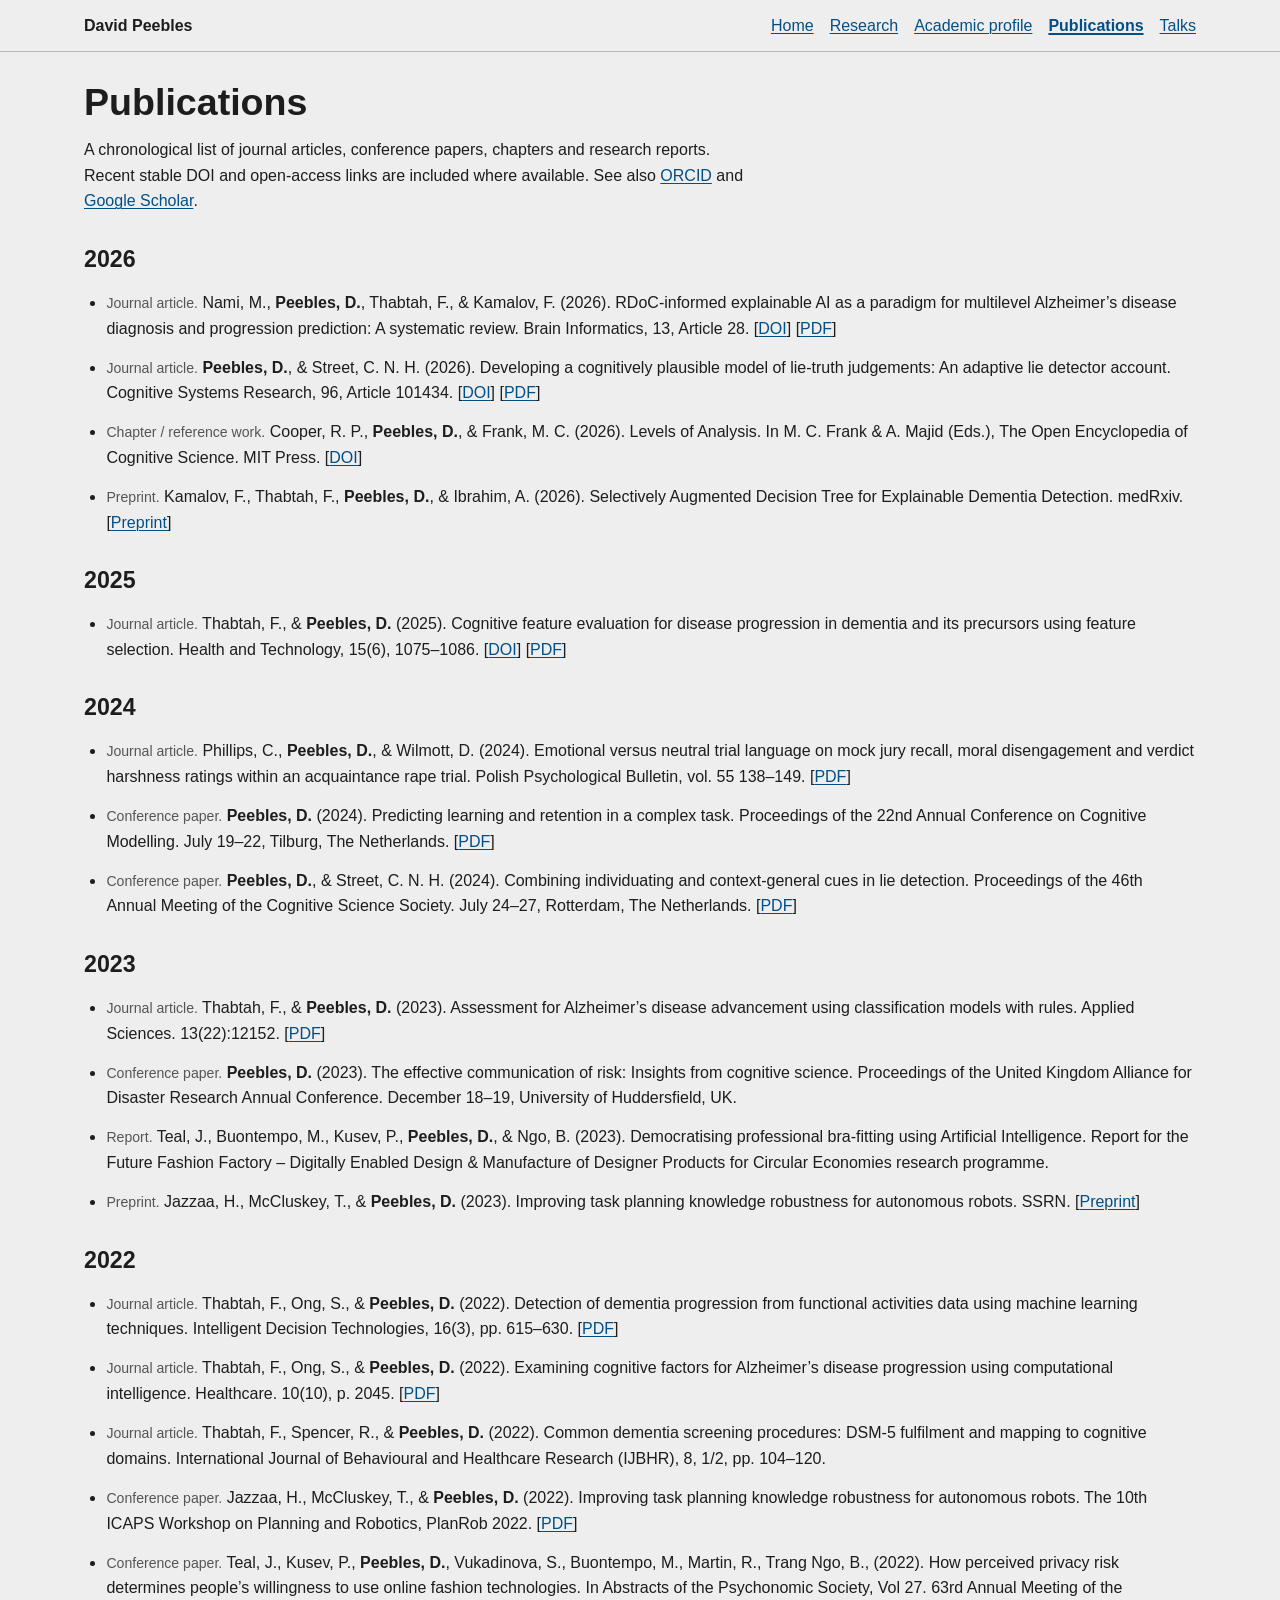
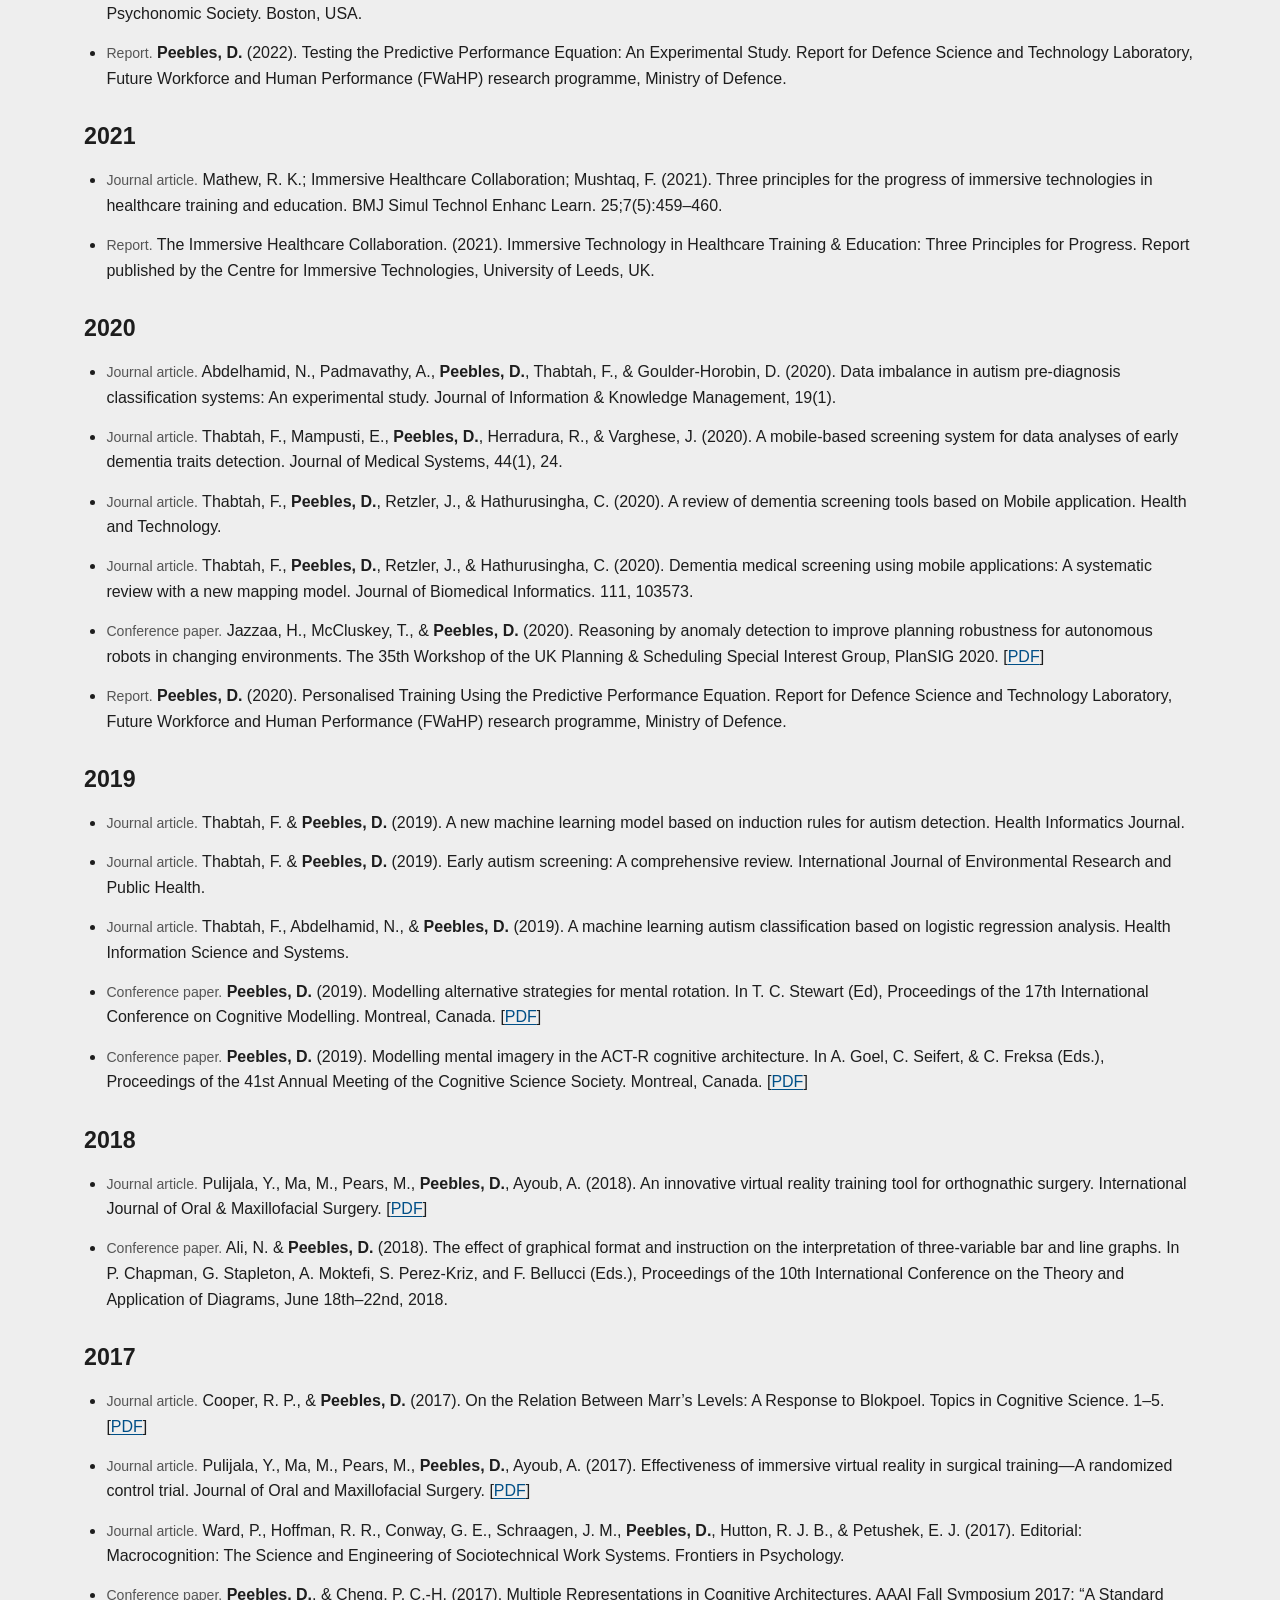
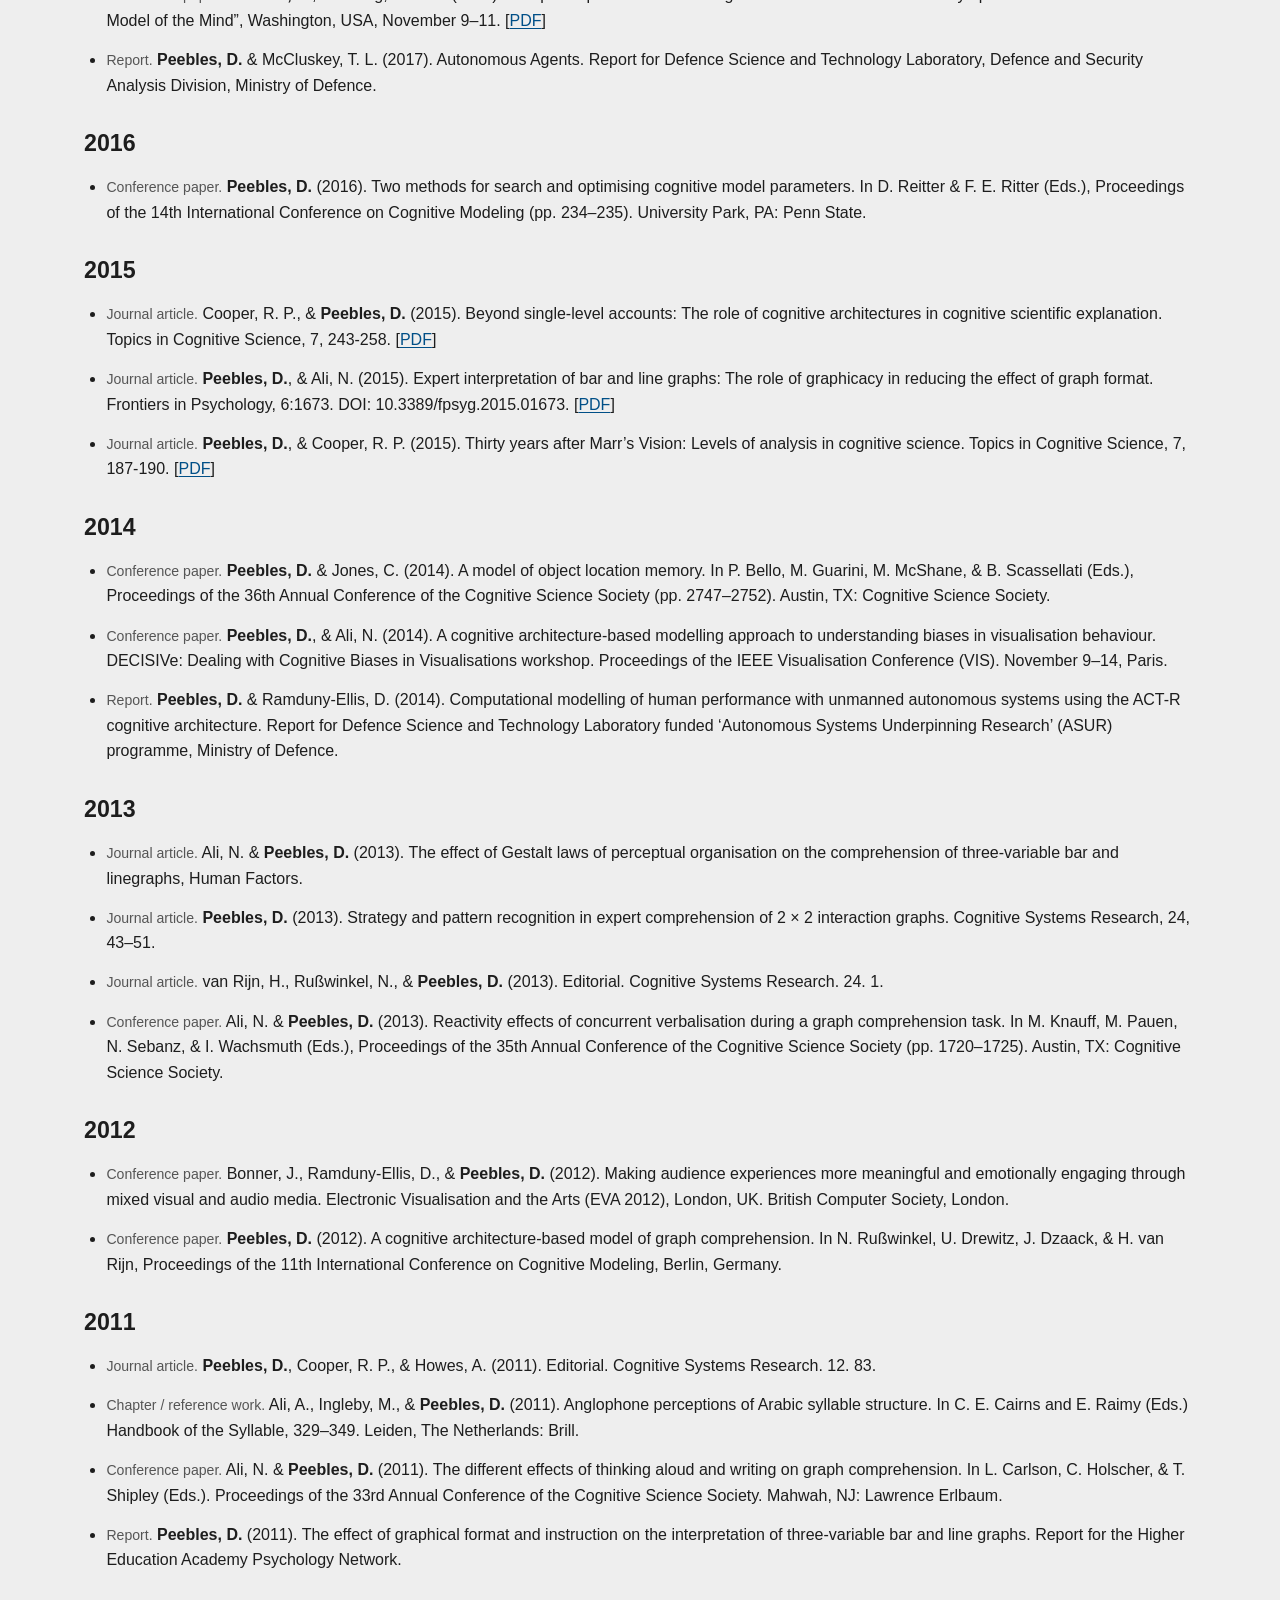
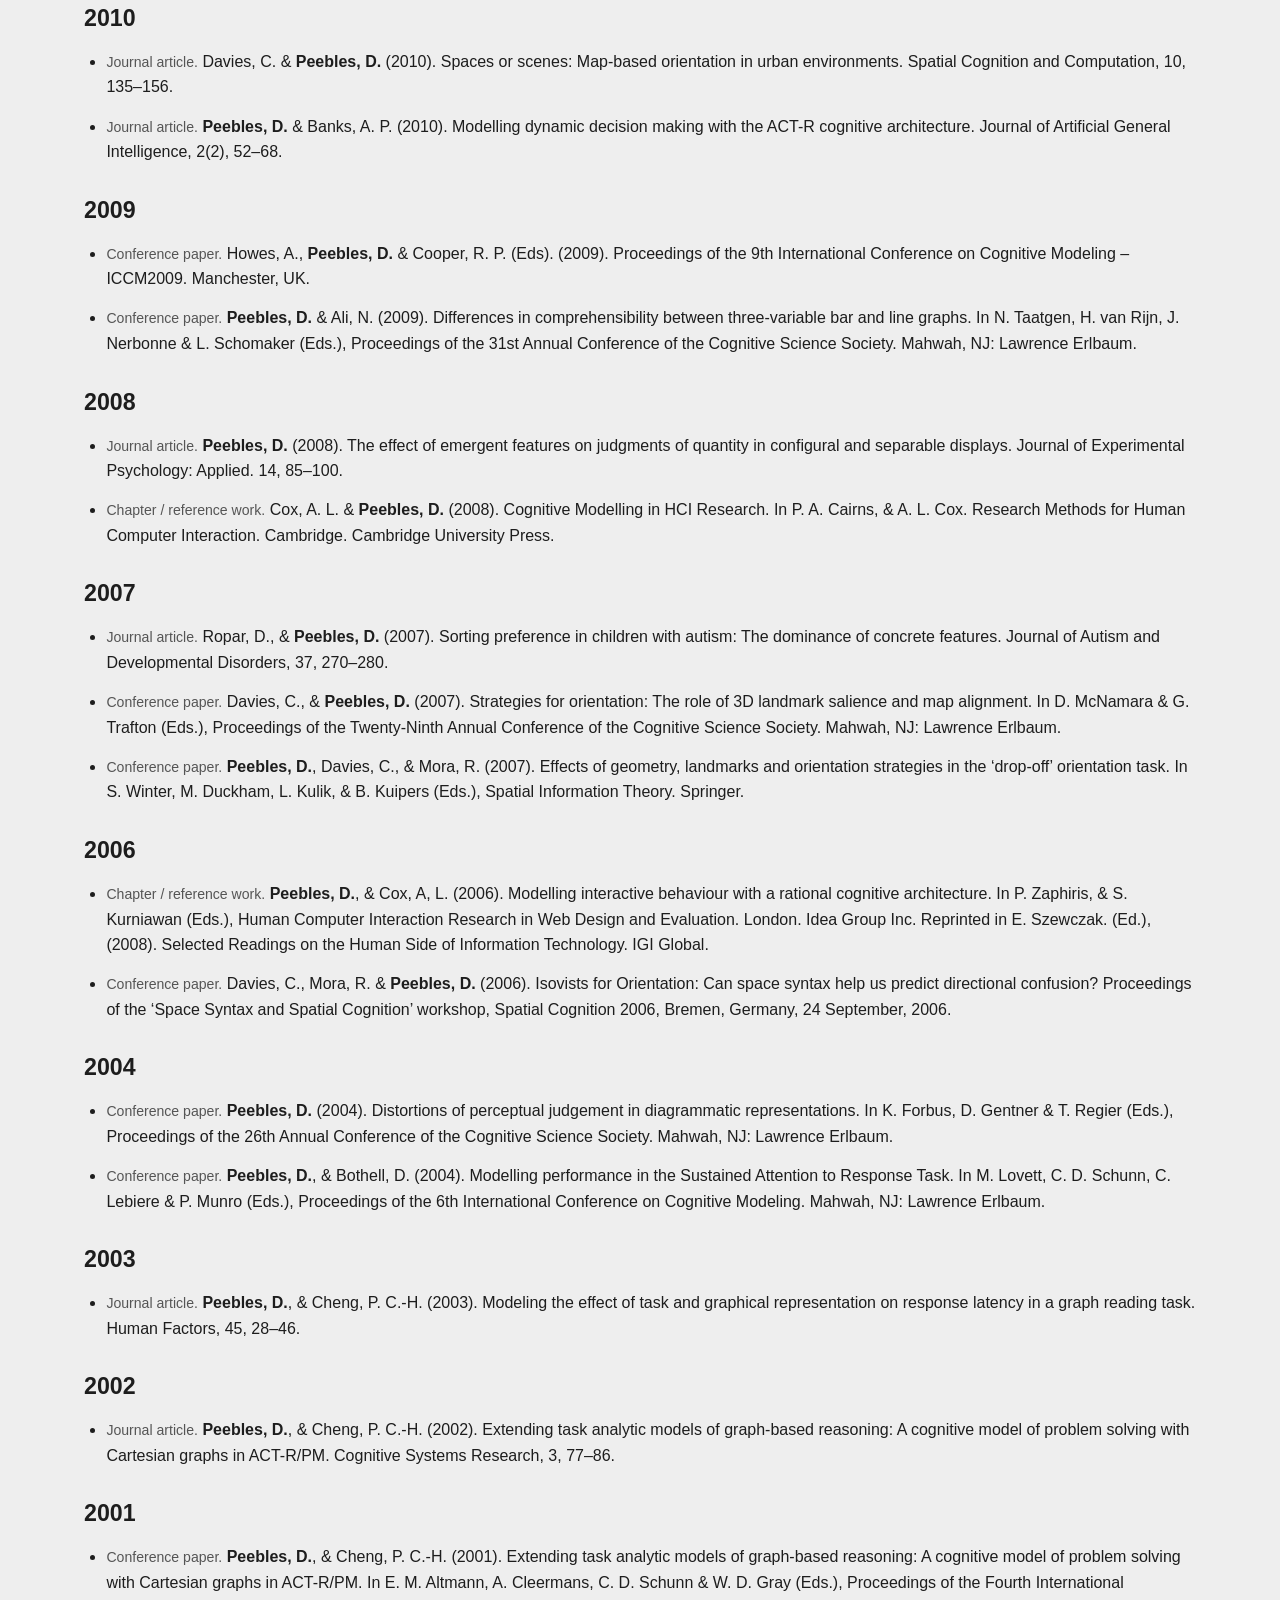
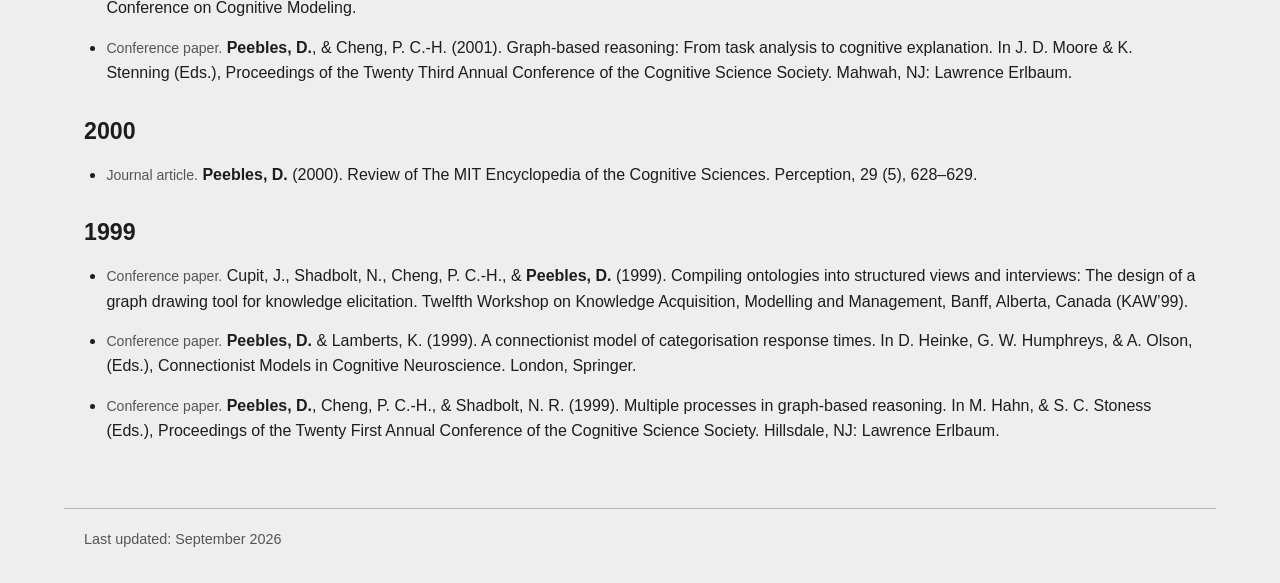
==== commit 6de6aa38: "Add recent PDFs" ====
--- a/pubs.html
+++ b/pubs.html
@@ -21,8 +21,16 @@
 <h1>Publications</h1>
 <p class="prose">A chronological list of journal articles, conference papers, chapters and research reports. Recent stable DOI and open-access links are included where available. See also <a href="https://orcid.org/0000-0003-1008-9275">ORCID</a> and <a href="http://scholar.google.co.uk/citations?user=JxB3P0AAAAAJ">Google Scholar</a>.</p>
 <section aria-labelledby="y2026"><h2 id="y2026">2026</h2><ul class="entries">
-<li><span class="pub-type">Journal article.</span> Nami, M., <strong>Peebles, D.</strong>, Thabtah, F., &amp; Kamalov, F. (2026). RDoC-informed explainable AI as a paradigm for multilevel Alzheimer’s disease diagnosis and progression prediction: A systematic review. Brain Informatics, 13, Article 28. <span class="resource-links">[<a href="https://doi.org/10.1186/s40708-026-00310-4">DOI</a>]</span></li>
-<li><span class="pub-type">Journal article.</span> <strong>Peebles, D.</strong>, &amp; Street, C. N. H. (2026). Developing a cognitively plausible model of lie-truth judgements: An adaptive lie detector account. Cognitive Systems Research, 96, Article 101434. <span class="resource-links">[<a href="https://doi.org/10.1016/j.cogsys.2026.101434">DOI</a>]</span></li>
+<li><span class="pub-type">Journal article.</span> Nami, M., <strong>Peebles,
+    D.</strong>, Thabtah, F., &amp; Kamalov, F. (2026). RDoC-informed
+  explainable AI as a paradigm for multilevel Alzheimer’s disease diagnosis and
+  progression prediction: A systematic review. Brain Informatics, 13, Article
+  28. <span class="resource-links">[<a href="https://doi.org/10.1186/s40708-026-00310-4">DOI</a>] [<a href="papers/nam-pee-tha-kam-2026.pdf">PDF</a>]</span></li>
+<li><span class="pub-type">Journal article.</span> <strong>Peebles,
+    D.</strong>, &amp; Street, C. N. H. (2026). Developing a cognitively
+  plausible model of lie-truth judgements: An adaptive lie detector
+  account. Cognitive Systems Research, 96, Article
+  101434. <span class="resource-links">[<a href="https://doi.org/10.1016/j.cogsys.2026.101434">DOI</a>] [<a href="papers/pee-str-2026.pdf">PDF</a>]</span></li>
 <li><span class="pub-type">Chapter / reference work.</span> Cooper, R. P., <strong>Peebles, D.</strong>, &amp; Frank, M. C. (2026). Levels of Analysis. In M. C. Frank &amp; A. Majid (Eds.), The Open Encyclopedia of Cognitive Science. MIT Press. <span class="resource-links">[<a href="https://doi.org/10.21428/e2759450.f61797a0">DOI</a>]</span></li>
 <li><span class="pub-type">Preprint.</span> Kamalov, F., Thabtah, F., <strong>Peebles, D.</strong>, &amp; Ibrahim, A. (2026). Selectively Augmented Decision Tree for Explainable Dementia Detection. medRxiv. <span class="resource-links">[<a href="https://doi.org/10.64898/2026.02.03.26345441">Preprint</a>]</span></li>
 </ul></section>
@@ -156,4 +164,4 @@
 <p>Last updated: <time datetime="2026-09">September 2026</time></p>
 </footer>
 </body>
-</html>+</html>
